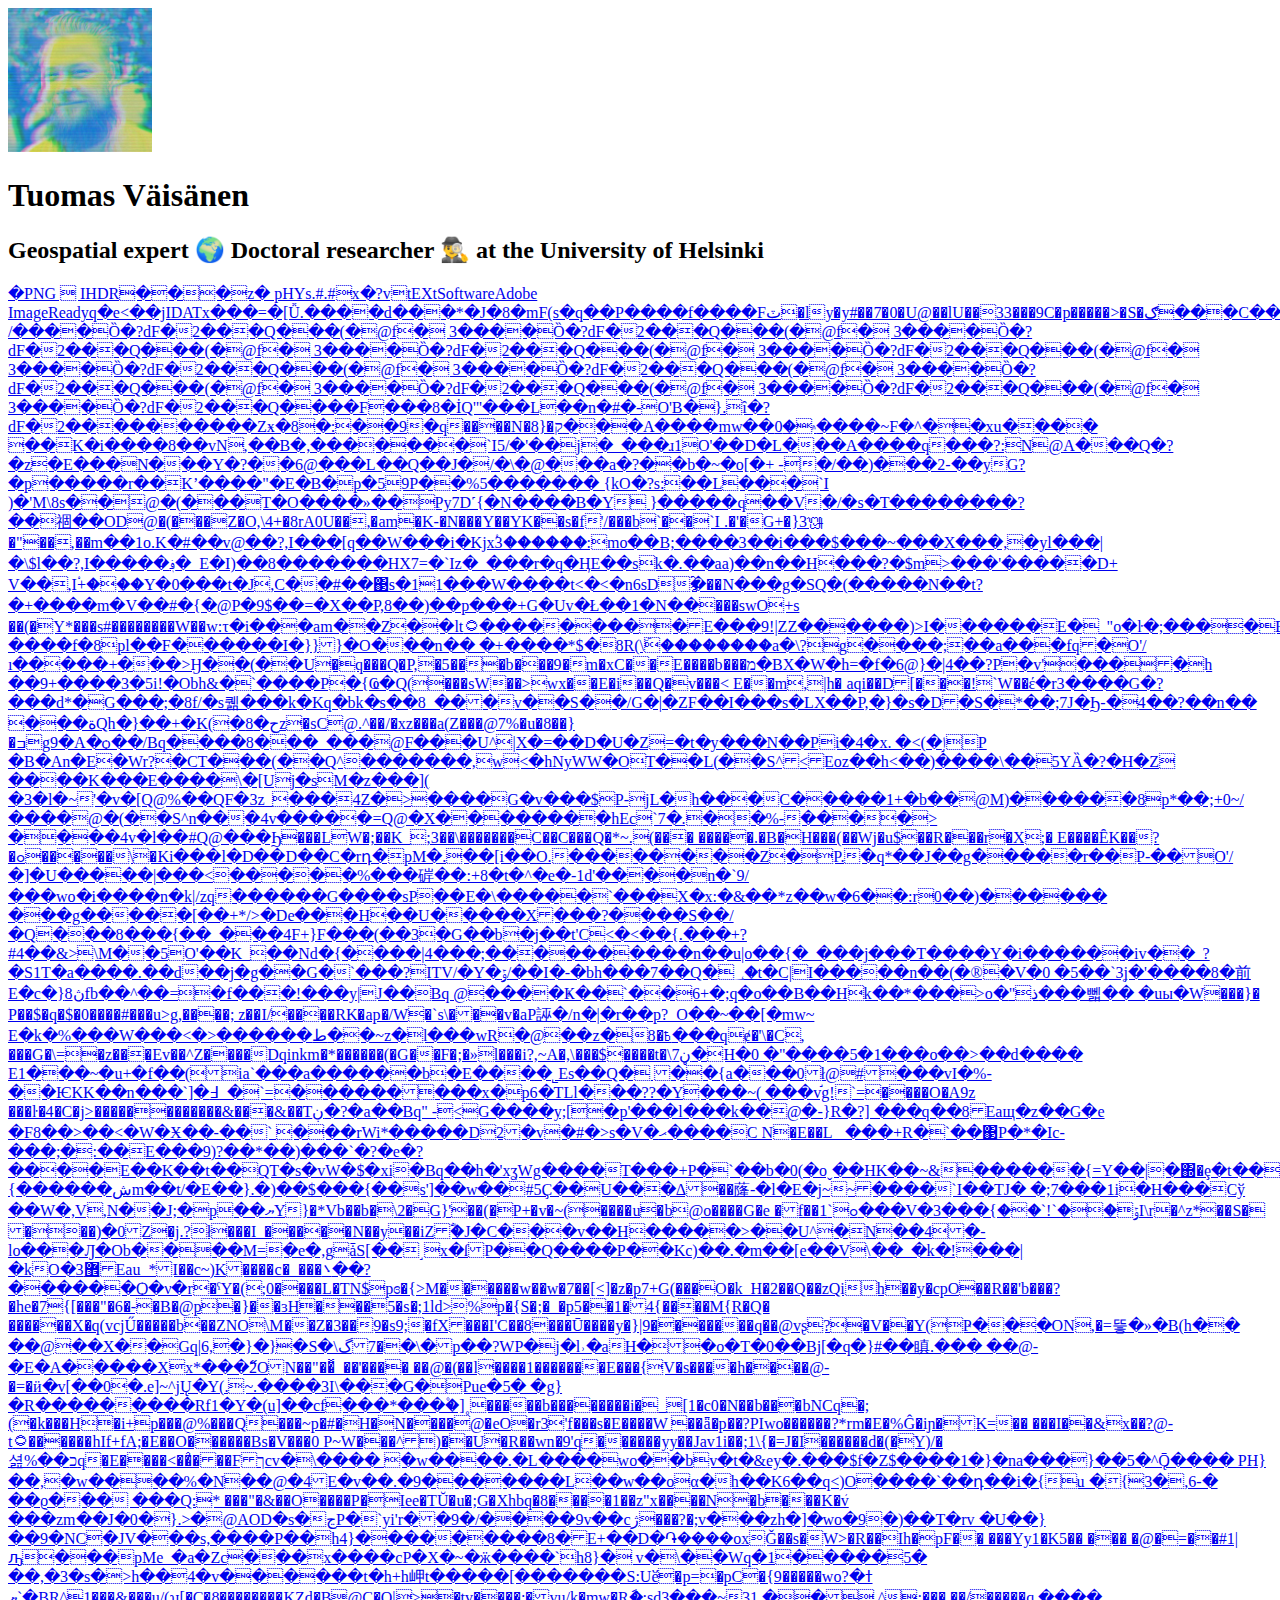
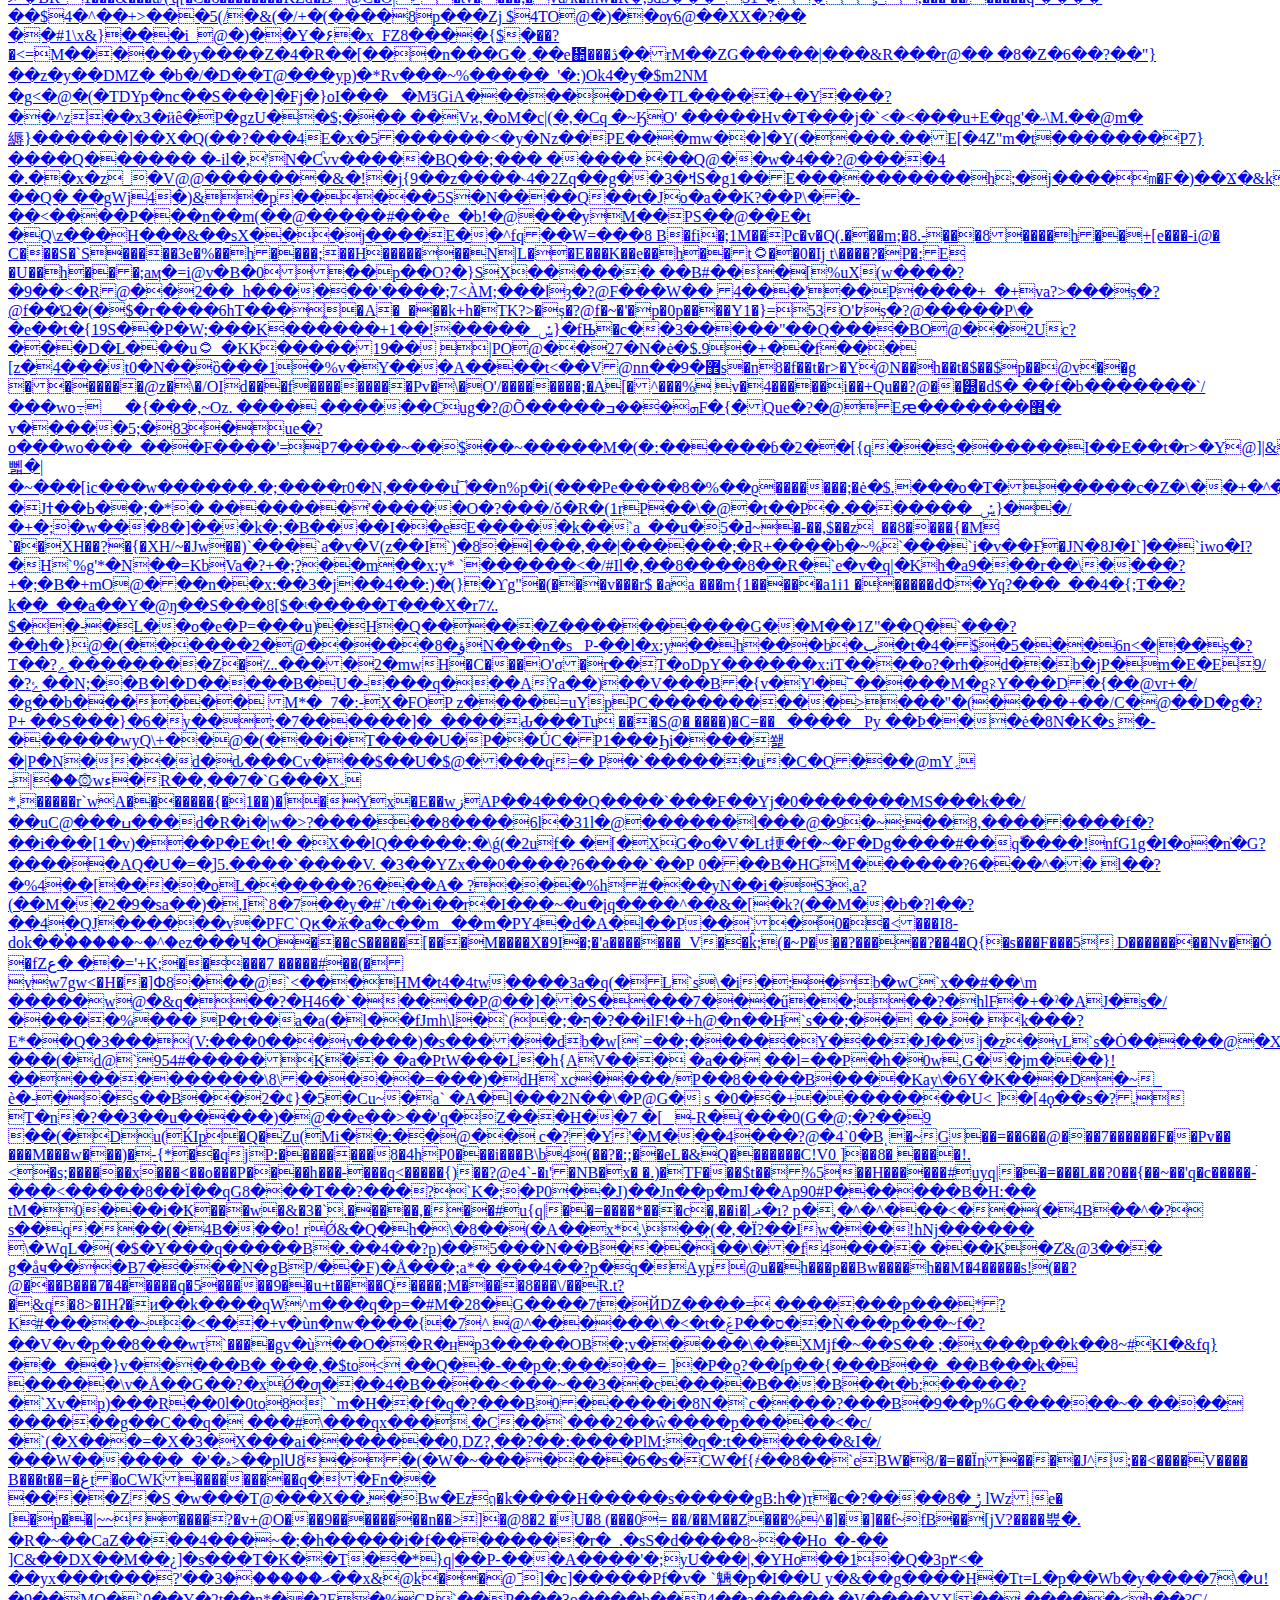
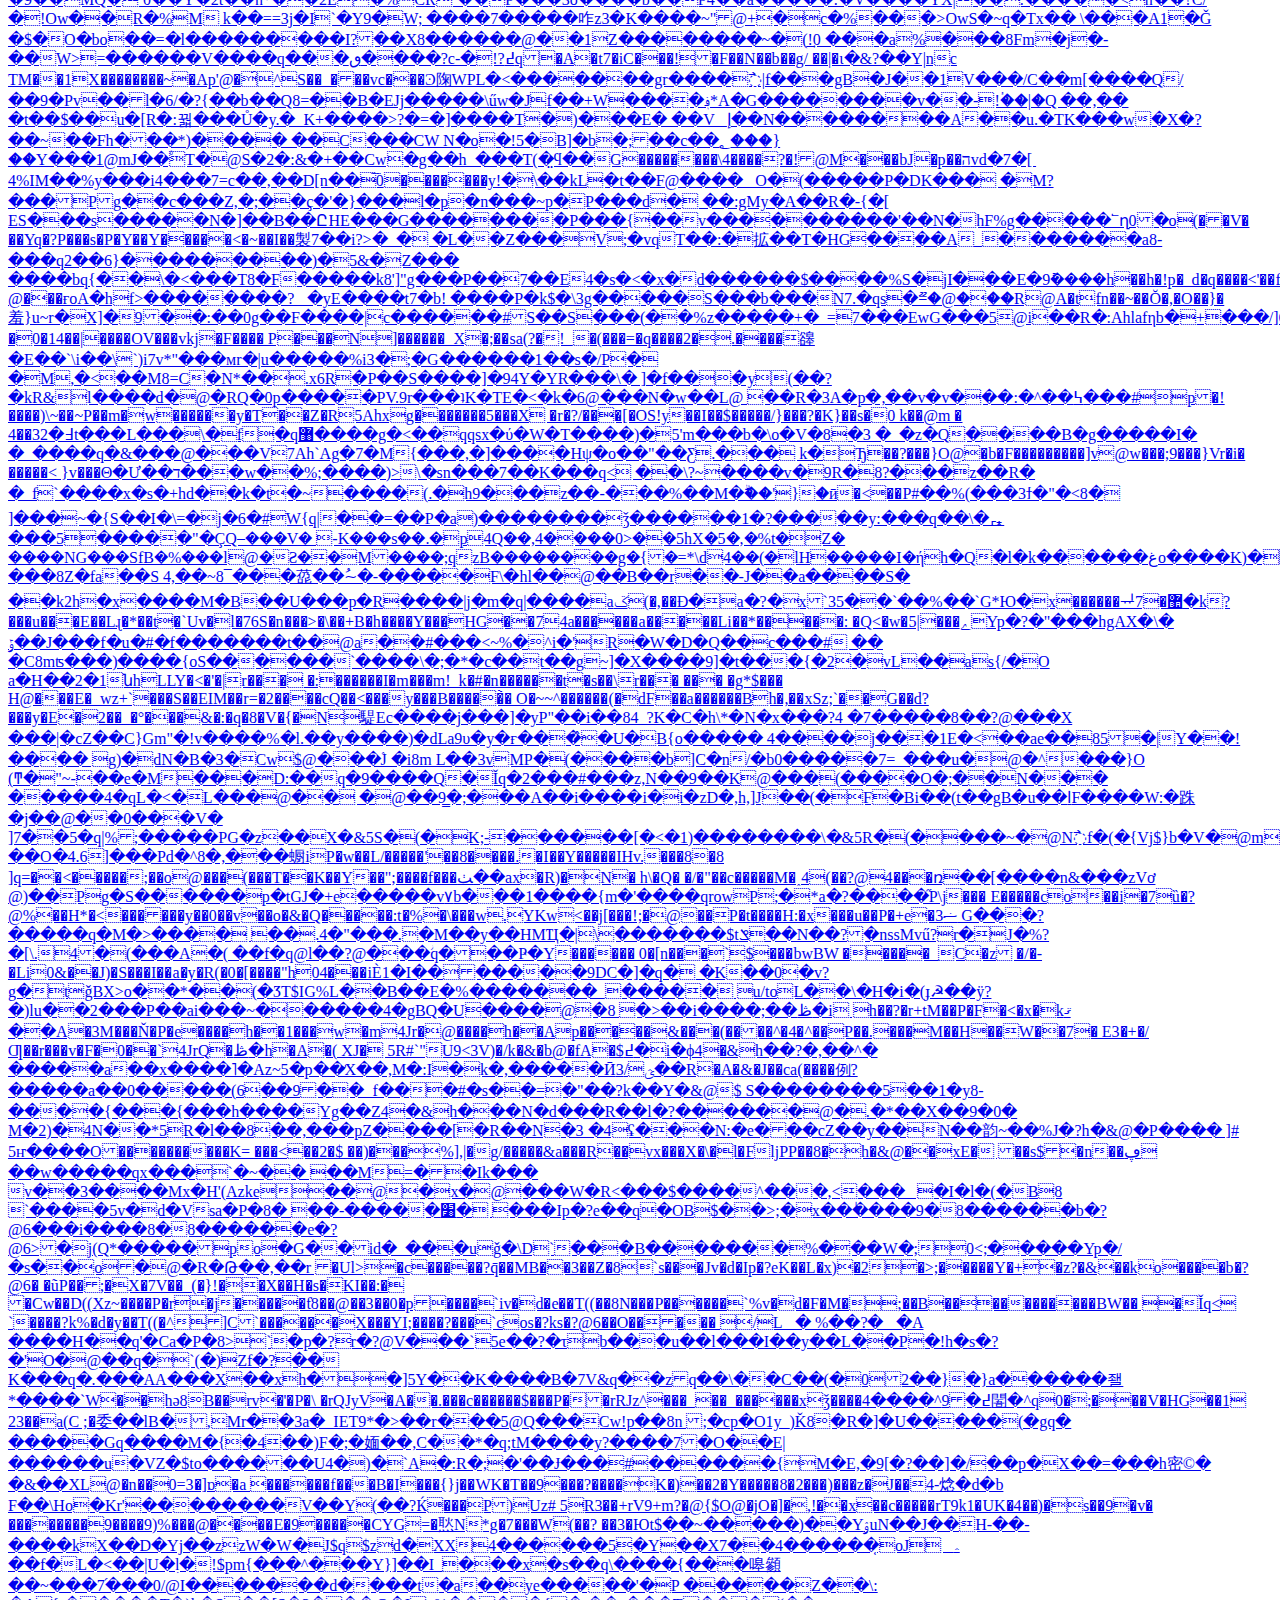
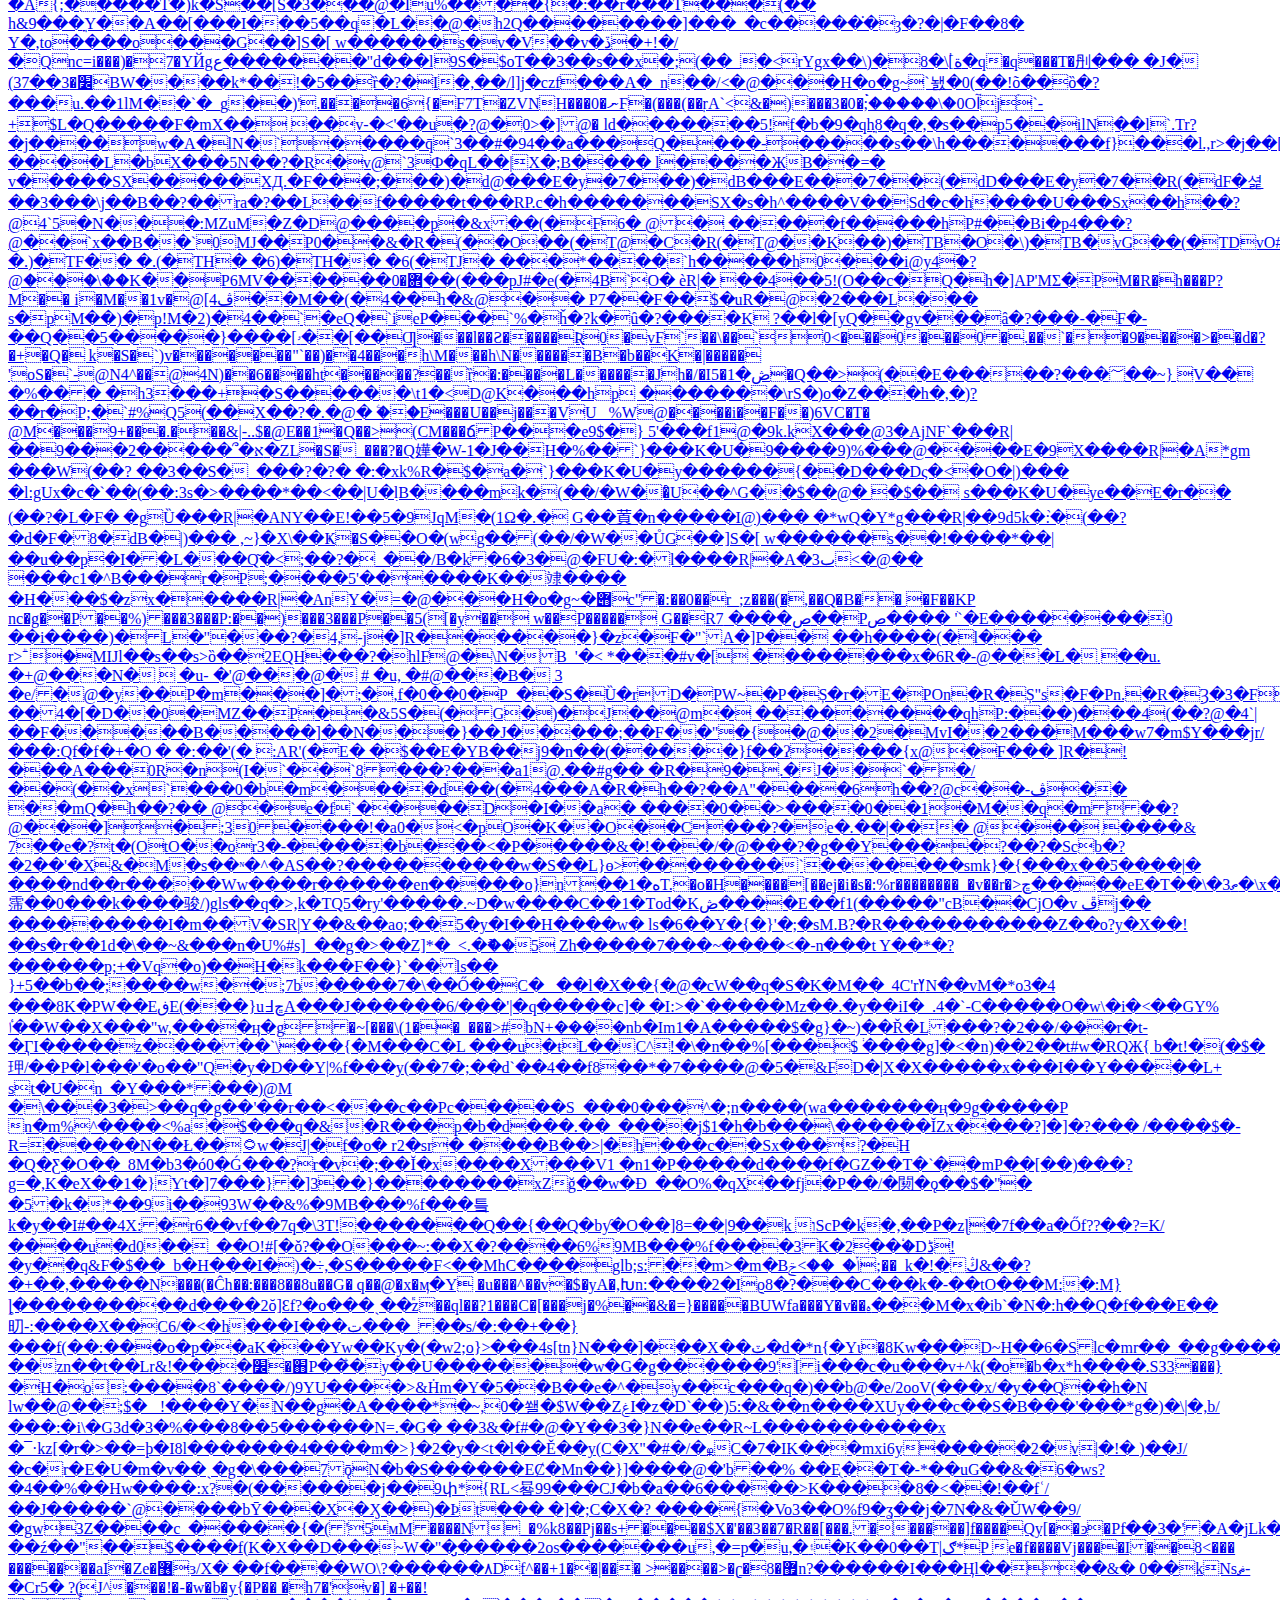
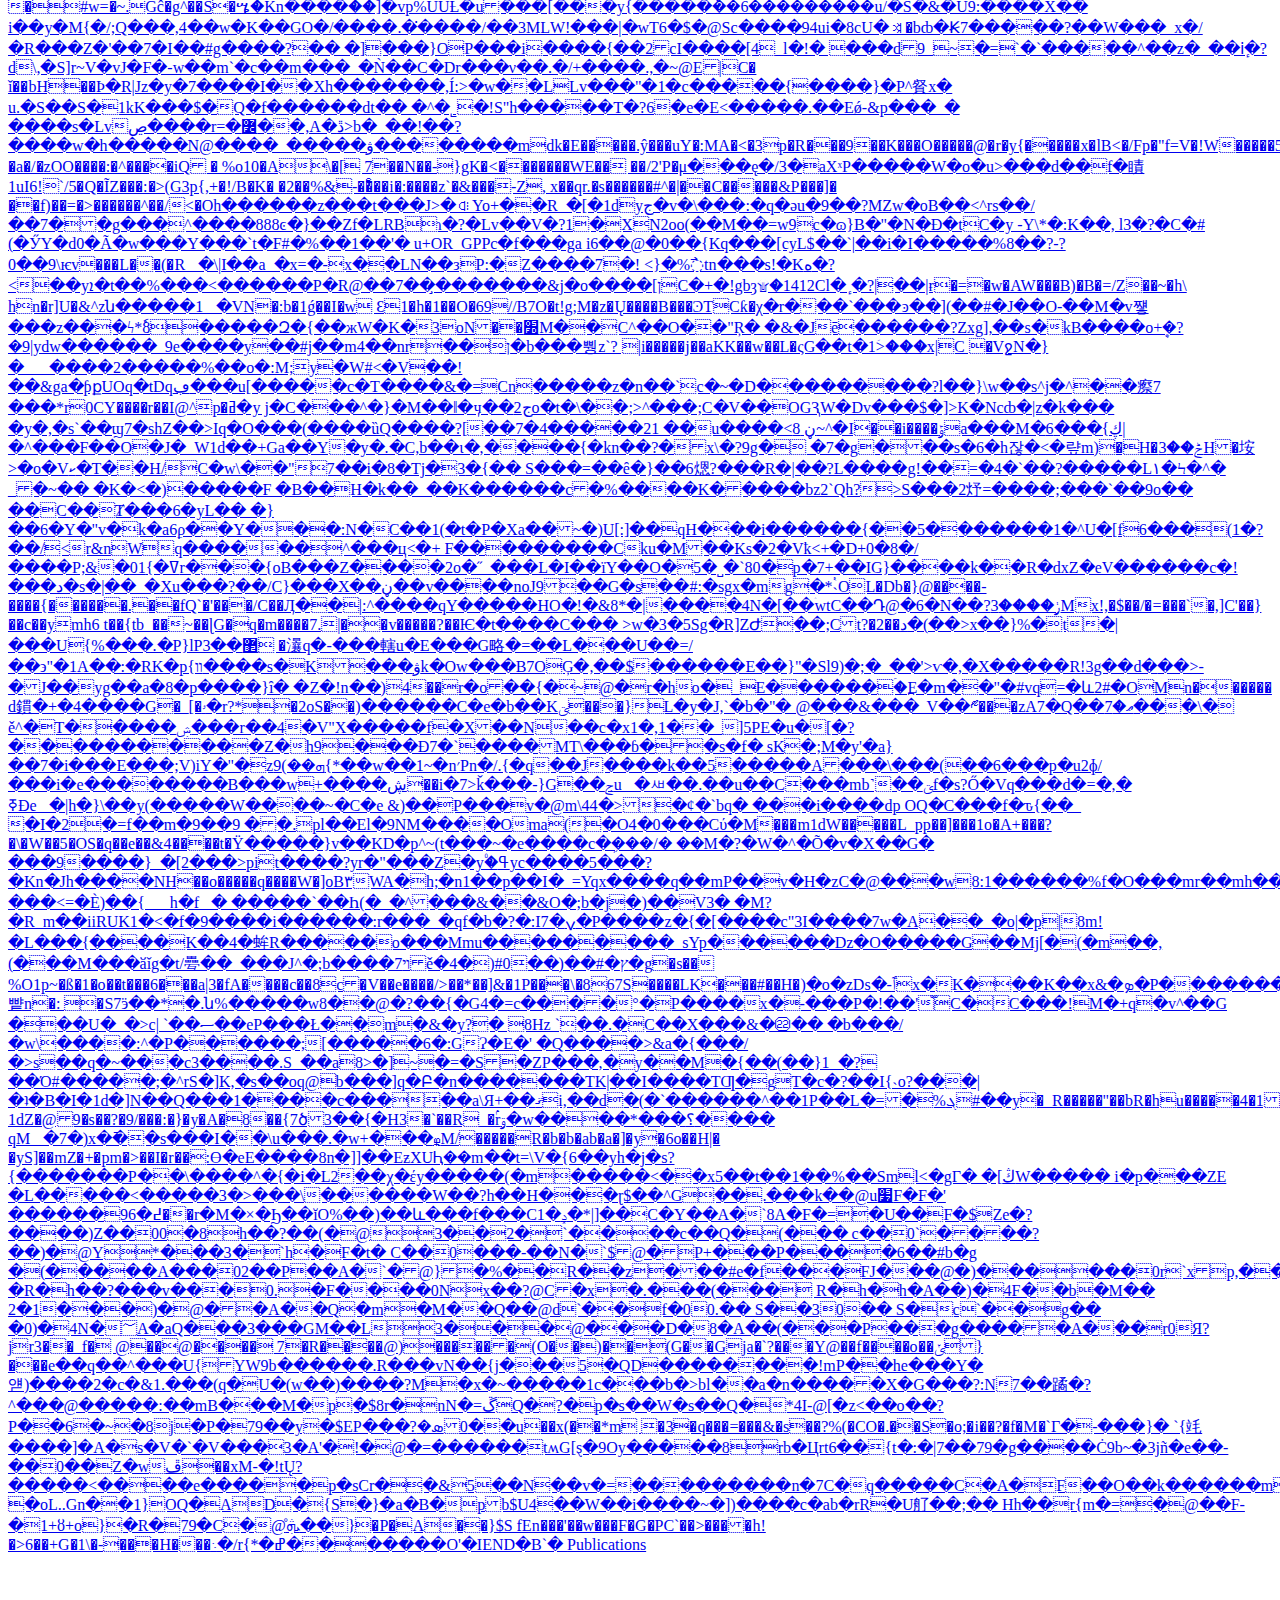
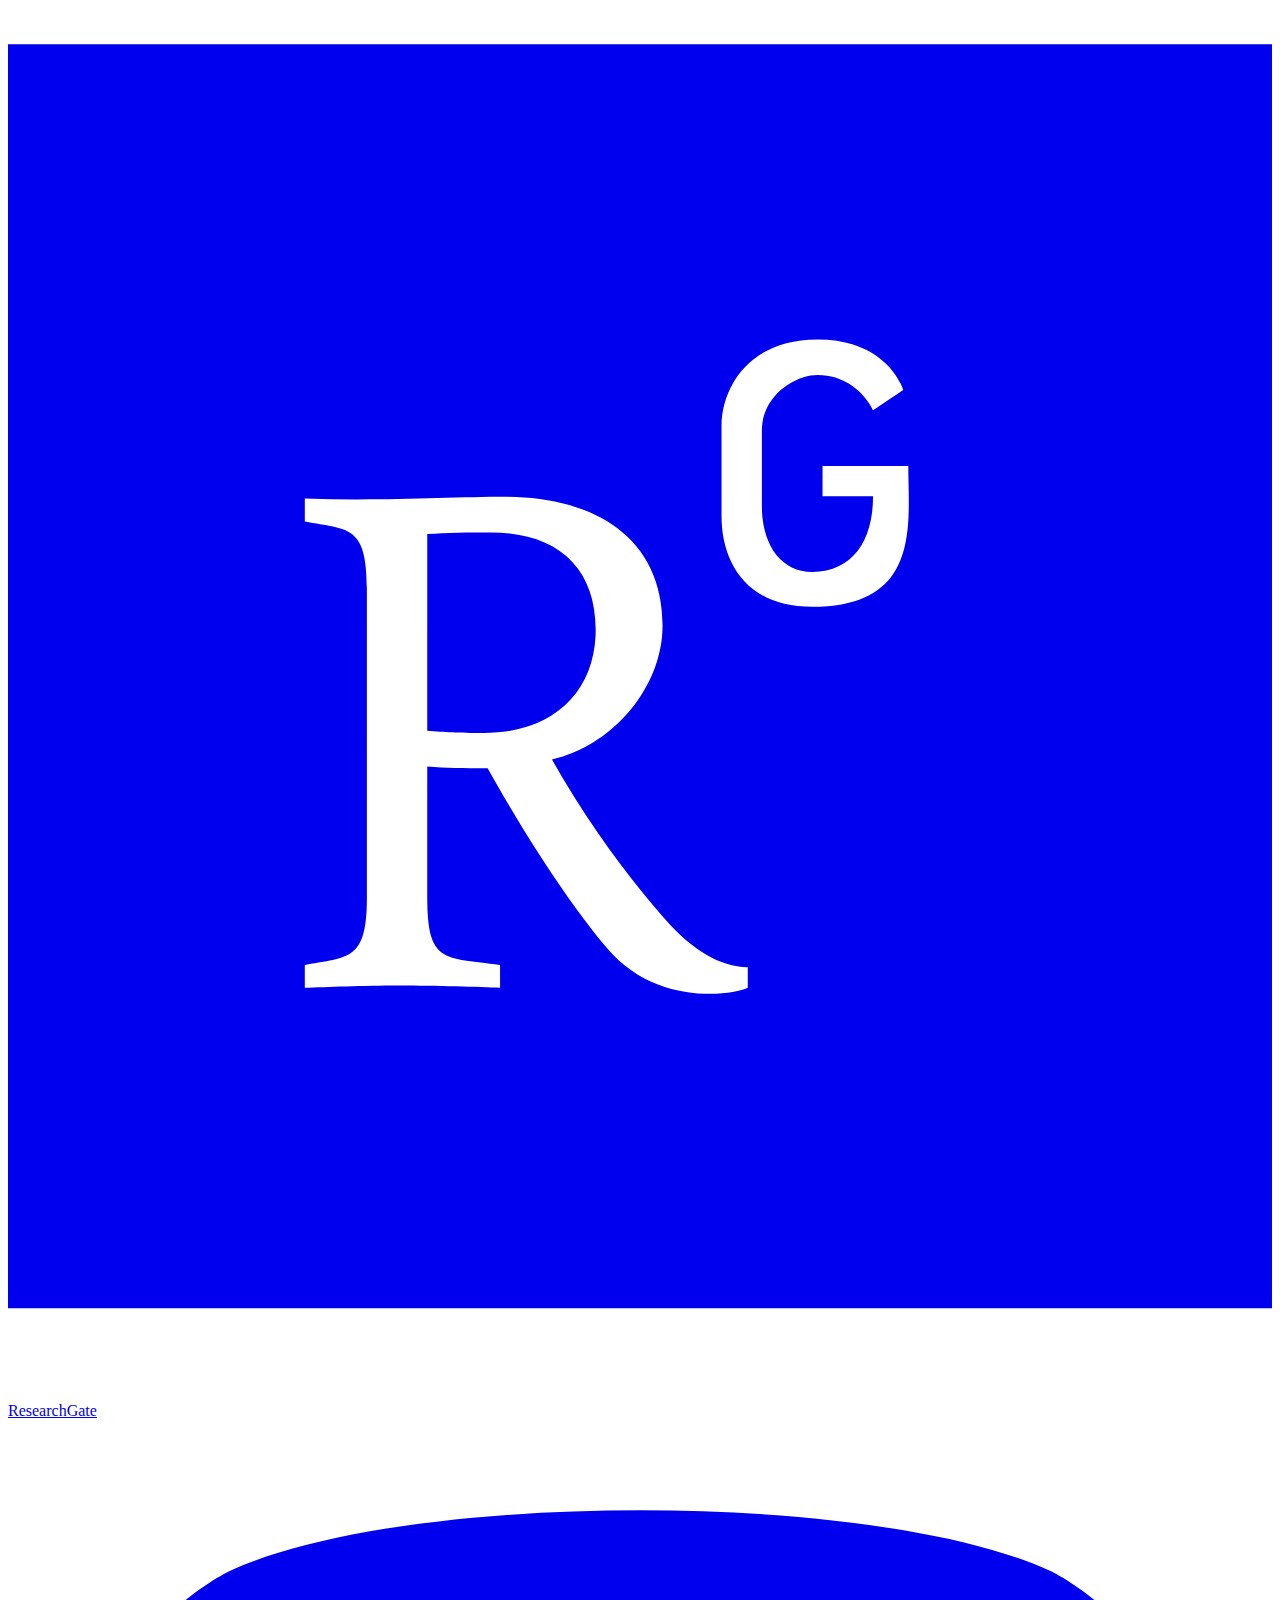
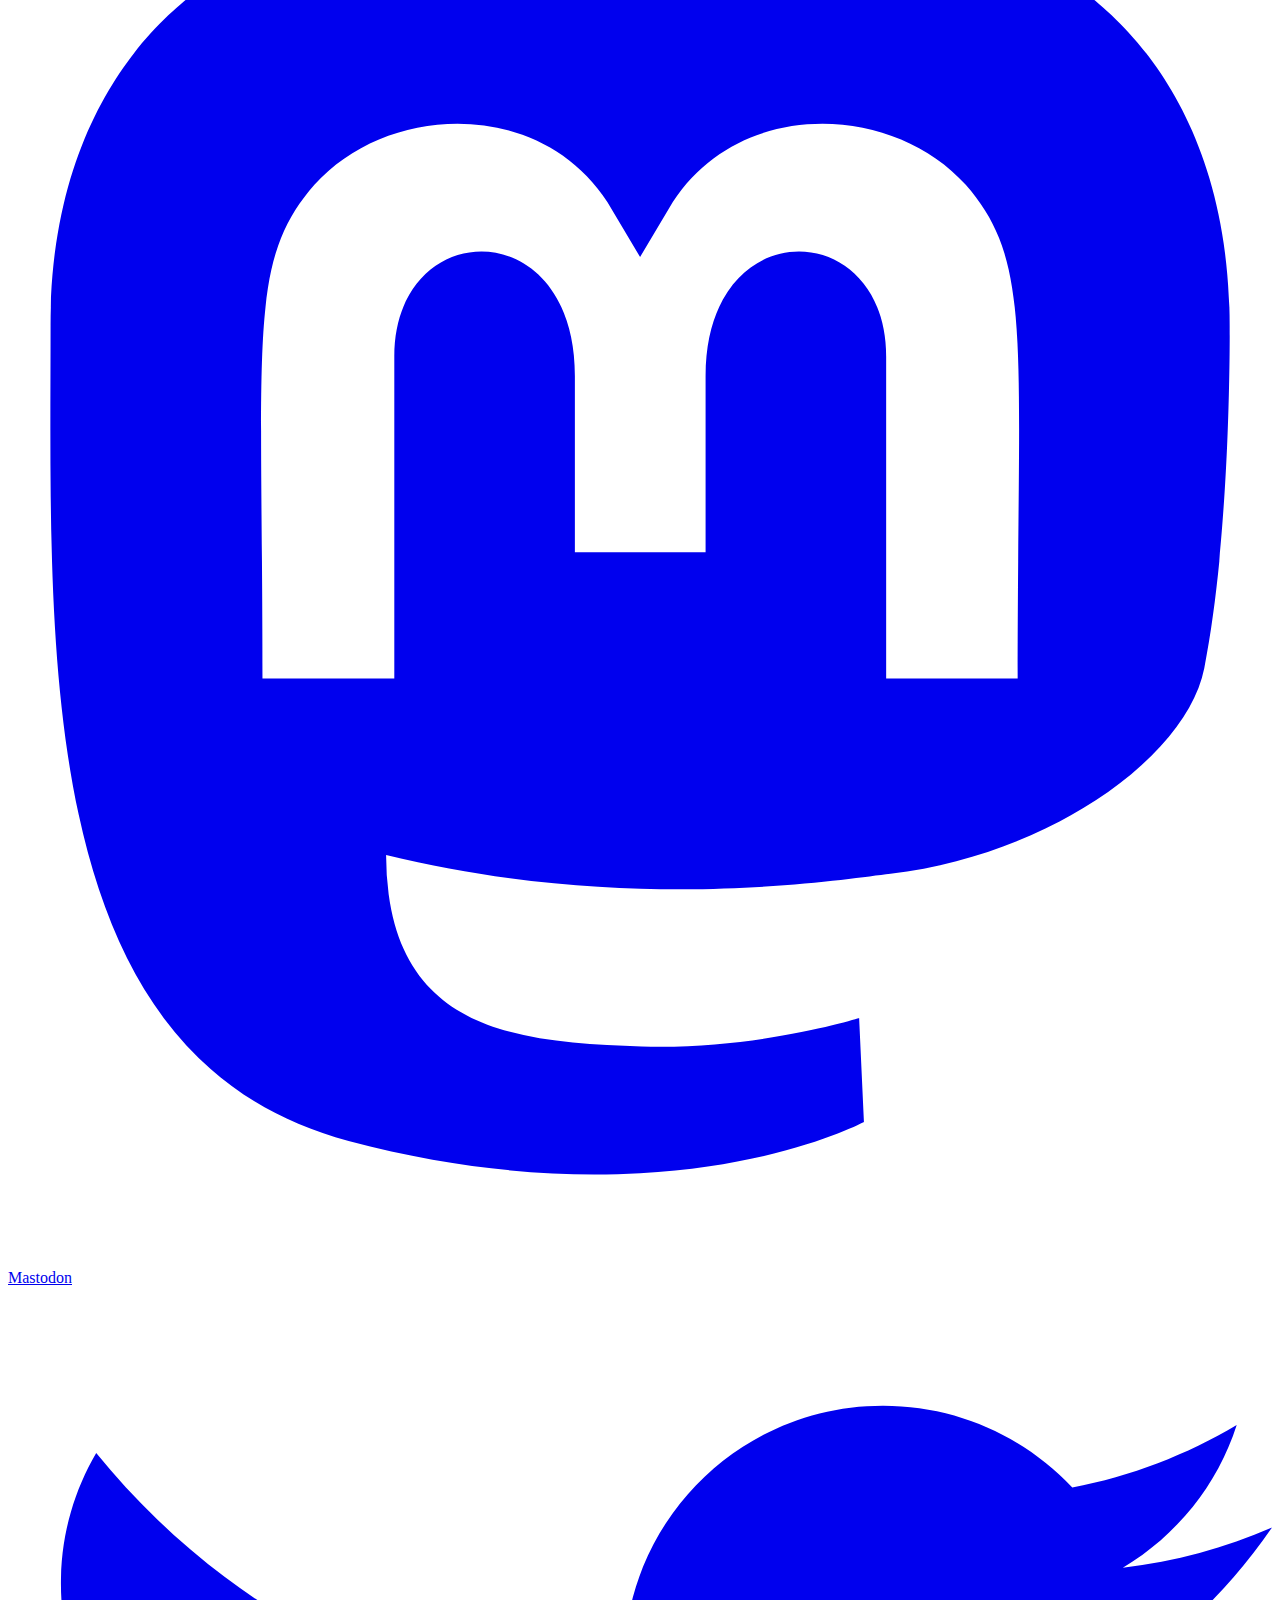
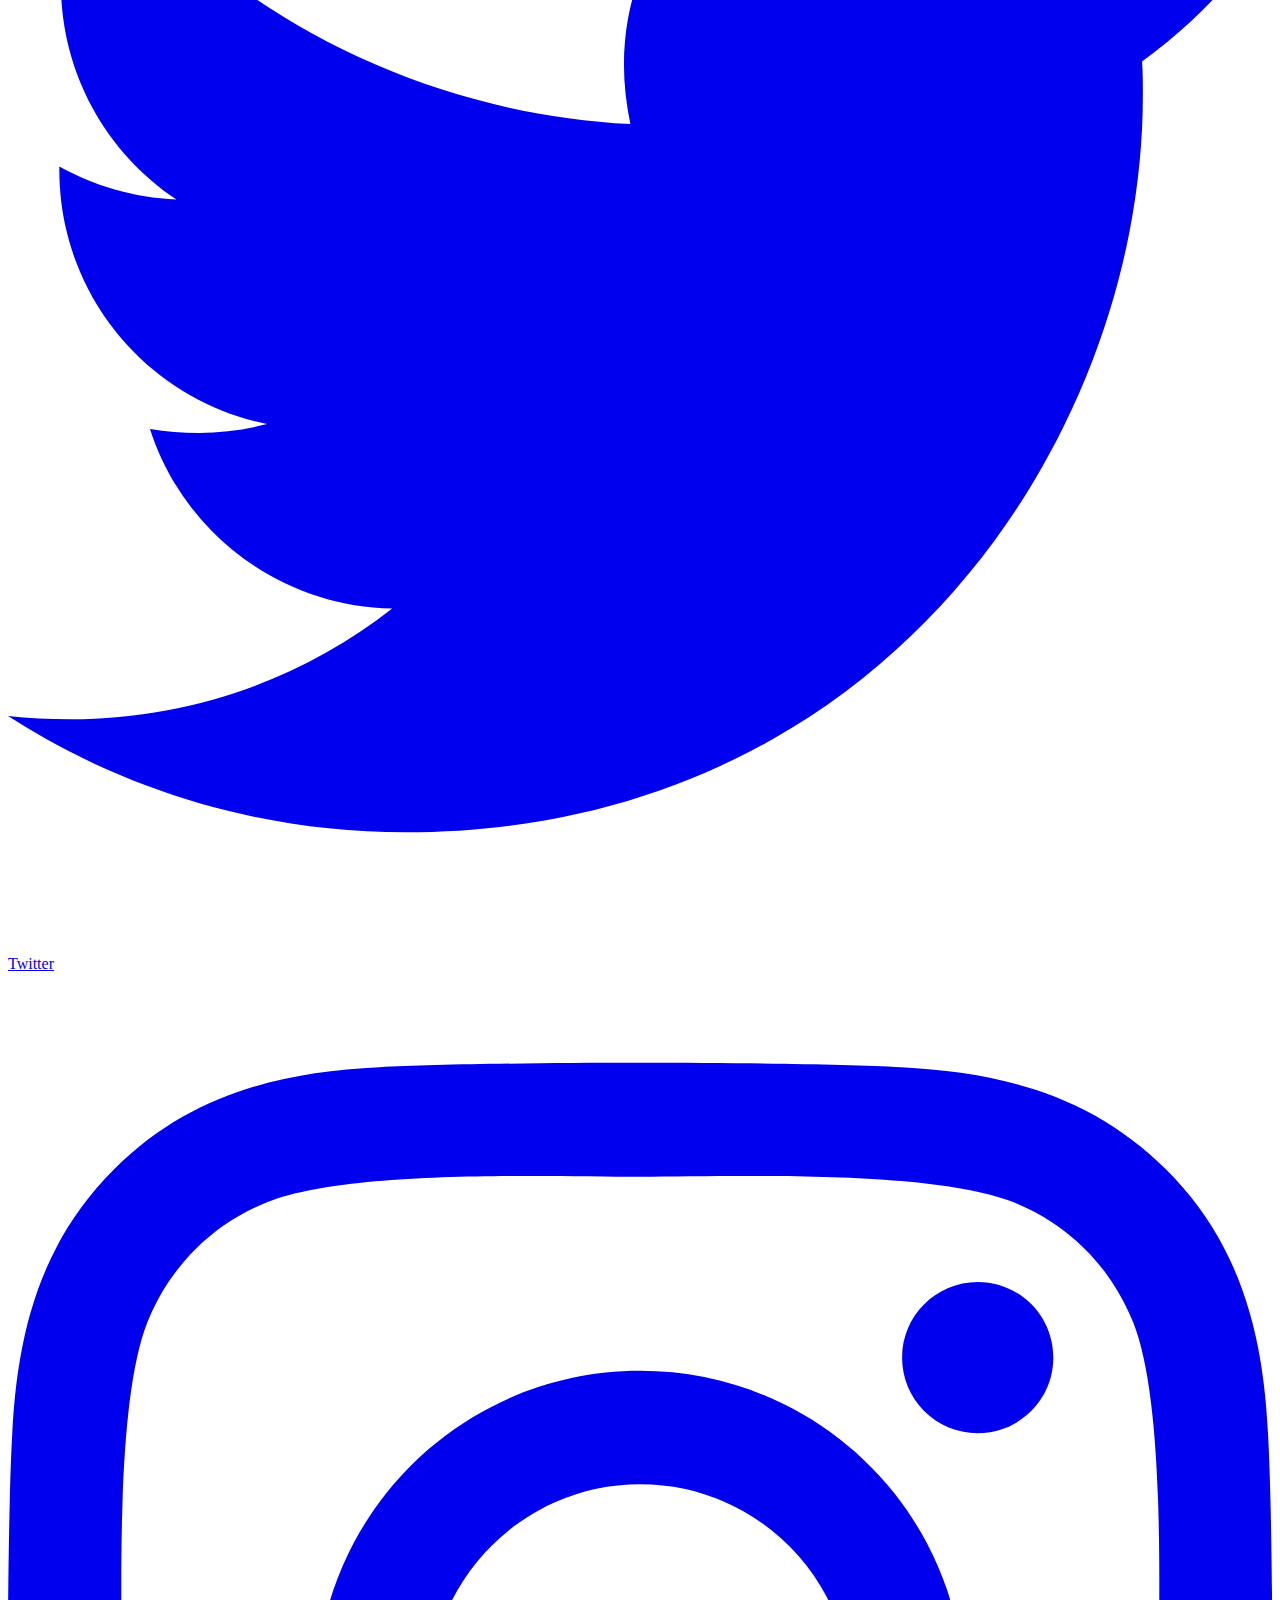
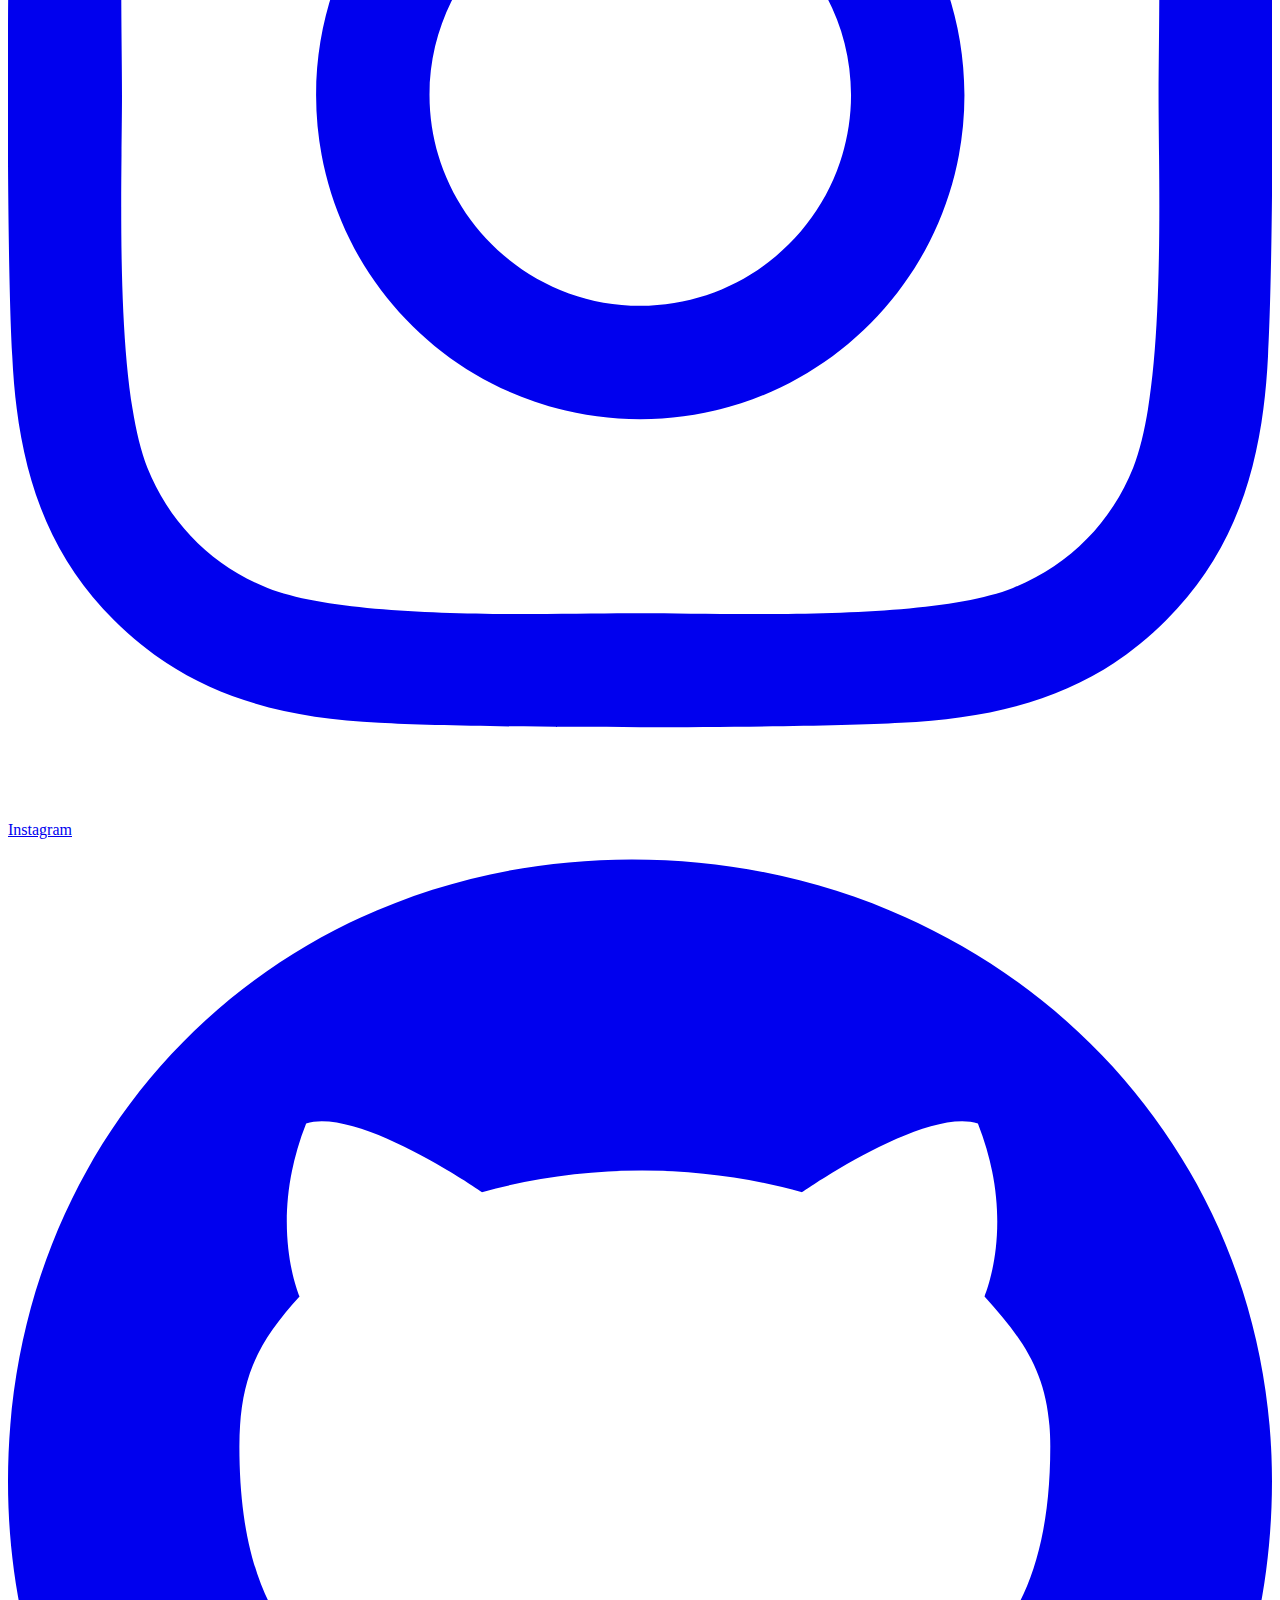
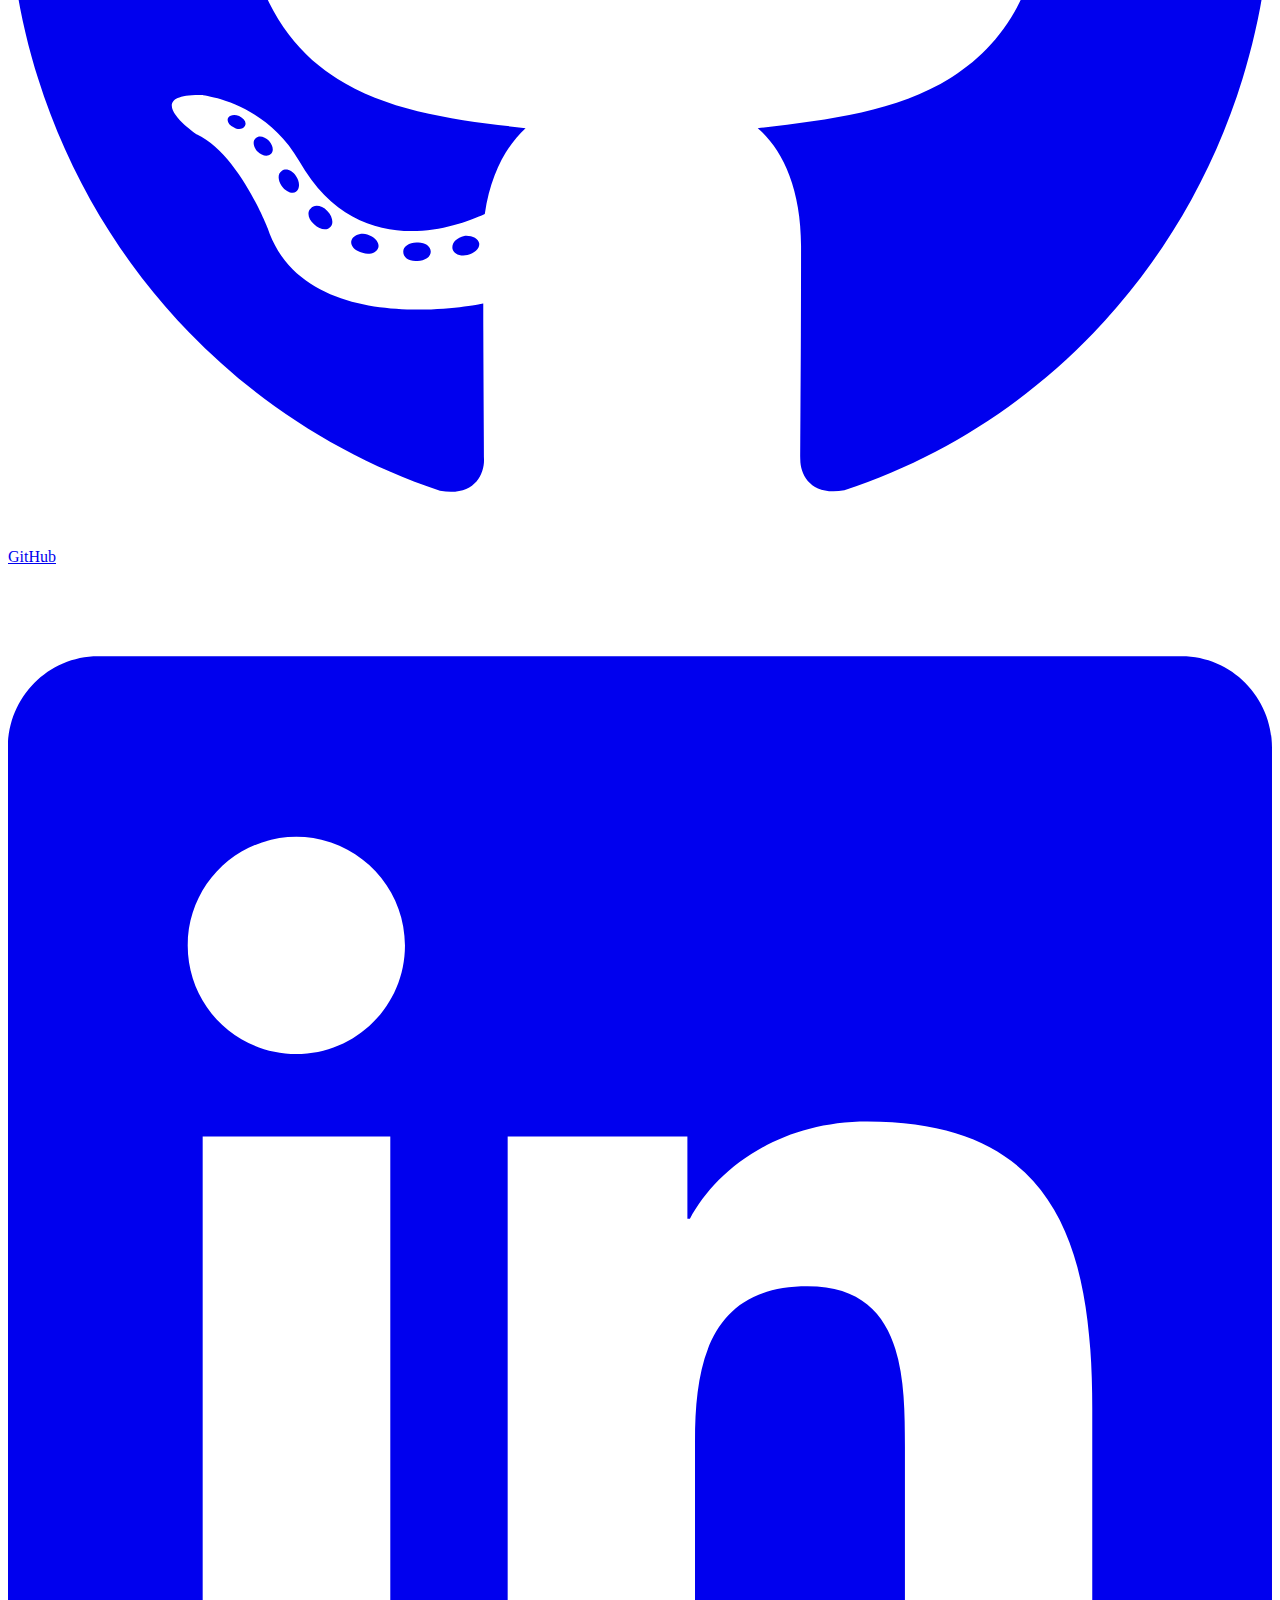
==== docs/index.html @ ea73b6a2 "Here comes the website" ====
<!DOCTYPE html>
<html lang="en"><head>
  <meta charset="utf-8" />
  
    <meta http-equiv="content-language" content="en" />
  
  <meta name="viewport" content="width=device-width, initial-scale=1.0" />
  <meta http-equiv="X-UA-Compatible" content="ie=edge" />
  
  <title>Waeiski&#39;s link paradise</title>
    <meta name="title" content="Waeiski&#39;s link paradise" />
  
  <meta name="description" content="" />
  
  
  
  <link rel="canonical" href="https://waeiski.github.io/" />
  <link rel="alternate" type="application/rss+xml" href="/index.xml" title="Waeiski's link paradise" />
  
  
  
  
  
  
    
  
  
  <link
    type="text/css"
    rel="stylesheet"
    href="/css/main.bundle.min.66d3ad552be0f1622db8648e2a7959669294695ca4e17045309e23810e2a38f538d30706e1dd469c4e5130f893253f67a7a31bbd18c52ca34a99fb31698e2d12.css"
    integrity="sha512-ZtOtVSvg8WItuGSOKnlZZpKUaVyk4XBFMJ4jgQ4qOPU40wcG4d1GnE5RMPiTJT9np6MbvRjFLKNKmfsxaY4tEg=="
  />
  
  
    <link rel="apple-touch-icon" sizes="180x180" href="/apple-touch-icon.png" />
    <link rel="icon" type="image/png" sizes="32x32" href="/favicon-32x32.png" />
    <link rel="icon" type="image/png" sizes="16x16" href="/favicon-16x16.png" />
    <link rel="manifest" href="/site.webmanifest" />
  
  
  
  
  
  
  
  <meta property="og:title" content="Waeiski&#39;s link paradise" />
<meta property="og:description" content="" />
<meta property="og:type" content="website" />
<meta property="og:url" content="https://waeiski.github.io/" />


  <meta name="twitter:card" content="summary"/>
<meta name="twitter:title" content="Waeiski&#39;s link paradise"/>
<meta name="twitter:description" content=""/>

  
  
    <meta name="generator" content="Hugo 0.105.0">
  
  
  <meta name="author" content="Tuomas Väisänen" />
  
    
      <link href="#ZgotmplZ" rel="me" />
    
      <link href="https://www.researchgate.net/profile/Tuomas-Vaeisaenen" rel="me" />
    
      <link href="https://vis.social/@waeiski" rel="me" />
    
      <link href="https://twitter.com/waeiski" rel="me" />
    
      <link href="https://instagram.com/waeiski" rel="me" />
    
      <link href="https://github.com/waeiski" rel="me" />
    
      <link href="https://linkedin.com/in/waeiski" rel="me" />
    
  
  
  
  
  


  
  
</head>
<body
    class="flex flex-col h-screen px-6 m-auto text-lg leading-7 bg-neutral max-w-7xl text-neutral-900 dark:bg-neutral-800 dark:text-white sm:px-14 md:px-24 lg:px-32"
  >
    <main class="flex-grow">
  <article class="flex flex-col items-center justify-center h-full mt-10 text-center">
    <header class="flex flex-col items-center mb-3">
      
        
        
        
        
        <img
          class="mb-2 rounded-full h-36 w-36"
          width="144"
          height="144"
          alt="Tuomas Väisänen"
          src="face.jpg"
        />
      
      <h1 class="text-4xl font-extrabold dark:text-white">
        Tuomas Väisänen
      </h1>
      
        <h2 class="text-xl text-neutral-500 dark:text-neutral-400">
          Geospatial expert 🌍 Doctoral researcher 🕵️‍♂️ at the University of Helsinki
        </h2>
      
      
    </header>
    
      <div class="flex flex-col flex-wrap min-w-full mt-4 sm:min-w-0">
        
          
            
            
            
            
            
            
              
              
              
              
              
            
            <a
              class="link link-hy mb-3 min-w-full rounded py-2 text-lg sm:px-24"
              href="https://researchportal.helsinki.fi/en/persons/tuomas-lauri-aleksanteri-v%C3%A4is%C3%A4nen"
              target="_blank"
              
              rel="me noopener noreferrer"
            ><span class="mr-1">

  <span class="relative inline-block align-text-bottom icon">
    �PNG

   IHDR  �  �   �z�   	pHYs  .#  .#x�?v   tEXtSoftware Adobe ImageReadyq�e<  �jIDATx���=�[Ǚ.����d���*�J�8�mF(s�q��P����f����Fٽ�ly�y#��7�0�U@��lU��33���9C�p�����>�S�ګ���C���_�                                                                                                                                                                                                                                                                                                                                                                                                                                                                                                                                            ���  `9�v�a|iIb�����  `1�  ,�GO5�C�  ��      /��     ��     Ȍ�?     dF�     2��     �Q�    ��(�    @f�     3��     ��     Ȍ�?     dF�     2��     �Q�    ��(�    @f�     3��     ��     Ȍ�?     dF�     2��     �Q�    ��(�    @f�     3��     ��     Ȍ�?     dF�     2��     �Q�    ��(�    @f�     3��     ��     Ȍ�?     dF�     2��     �Q�    ��(�    @f�     3��     ��     Ȍ�?     dF�     2��     �Q�    ��(�    @f�     3��     ��     Ȍ�?     dF�     2��     �Q�    ��(�    @f�     3��     ��     Ȍ�?     dF�     2��     �Q�    ��(�    @f�     3��     ��     Ȍ�?     dF�     2��     �Q�    ��(�    @f�     3��     ��     Ȍ�?     dF�     2��     �Q�    ��(�    @f�     3��     ��     Ȍ�?     dF�     2��     �Q�    ���F  ���8�İQ'"                                                                                                                                                                                                                                                                                                                                                                 ���L  ��n�#�-O'B  �}.     ȋ�?     dF�     2��     ���  �����Zӿ�8 �:� �9�q����N�8}�ק��  �A��   ��mw��۾�0����~F�^��xu����  ��  K�i����8��vN,��B�,����  ��� `I5/�'��j�_���ɹ1O'��D  �L�  ��A����q���?:N  @A�  ��Q�?�z�E���   N�  ��Y�?��6@���L��Q��J�/�\  �@�  ��a�?��b�~�o[�+ -�/  ��)� ��2-��yG?�p�����   r��  Kʼ����"�E�B�p�5  9P� �%5�������{kO�?s:��L ��� `I)�'M\ 8s�� @�(� ��T�O�� ��»� � Py7D   ˹{�N����B�Y}�����q��V�/�s�   T���  �����?�� 祻��OD @�(� ��Z�O, \4+�8rA0  U��  ,�am�K-�N���Y��YK��s�f'/���b `�� `I.�'�G+�}3᭛�"   ��  ,��m��1o.K�#��v@  ��?  ,I���[q�� W�  ��i�  Kjx۟3������:mo��B;����3�  �i��  �$���~���X ���,�yӏ���|�\$  l��?  ,I�����؋�_E�I)��8�������H  X7=� `Iz�_���r�q�ӉE   ��s   k�.��aa)��n��H  ���?  �$m>���'�����D+   V��  ,I۟+���Y�0���t�J  ,C� �#��΃s�11���W����t<�<�n6sD�ཹ��N���g�SQ  �(� ����N��t?�+����m�V��#�{�@P�9$��=� X��P,8  ��)� �p���+G�Uv�Ł��1�N��ּ���swO+s
  ��(� Y*���s#��� �����W��w:τ�i���am�  �Z��lt۝���������E���9!|ZZ������)   >I� �����E�_"o�ŀ�;����B���7�(�j� �Q� j�l��/����f�8pl��F������I�}}}  �O� ��n�� �+����*$�8R(\ۜ��������a�\?  g����;��a���fq�O'/ı�����+���>Ӈ�  �(� �U�q���Q�P,�5���b���9�m�  xC� �E����b���מ�BX�W�h=�f�6@}�|  4��? P�v'����h	��9+����3�5i!�Ob  h&� `����P�{Ҩ�Q(���sW��>wx��E�i ��Q� v���<
E��m,|h�
aqi��D[�  ��! `W��έ�r3����G�?���d*�G���;�8f/�s퀢���k�Kq�bk�s��8_�� �v� �S��/G�|�ZF��I���s�LX��P, �}�s�D  �S� *�<!�+�ApYh�C�/V�_��r�. h � �v��νP,�SU�Z6����v�����n������7b  ȗ�? Pk���6K��x:yڠ��]_�/>�;7J�Ϧ-� 4��? ��n�� ���ةQh�} ��+�K(�ح�8z   �sC @.^��/�xz���a(Z���@7%�u�8��}�ߏg9�A�ѻ��/Bq����8���_���  @F�� �U^|X�=��D�U�Z=�t�y���N��Pi�4� x.
 �<(� ٳP	�B�An�E�Wr?�CT�  ��(� �Q^�������,w<�hNyWW�OT�  �L(� �S^<Eoz��h<��)����\��5Y   Ȁ�? �H�Z����K���E����\�[U   j�s  M�z���](
�3�l�~'�v�[Q@%��QF�3z_  ��� 4Z�>����G�v���$P-   jL� h���C�����1+�b ��  @M)� �����8p*��;+0~/
����  @�(� �S^n���4v�����=Q@�X   �� ������hEc`7�.��%- �� �� > ����4v�l��#Q@���Ϧ  ���L  W�;��K_;3��\�������C��C���Q�*~. (�� �	�����.�B�H���(��Wj�u$ ��R� ��r�X;�
E����ȆK��?�ߋ ��� ��\�Ki���l�D��D��C�r  դ� pM�.� �[i��O.������� �Z� P. �q*��J��g�����r�� P-��  O'/�]�U�� ���|���<�� �� �%���硸��:+8�t�^�e�-1d'��� �n�  `9/���wo�i����n�k|/zq������G����sP��E�\����� `��� X�x:�&� �*z��w�6��:r0 ��)� �����
���g���� �[��  +*/ >�De���H��U�����X  ���? ����S��/�Q���8���{ ��_���4F+}F���(  ��3  �G��b�j��t'C<�<��{.���+?#4��&>  \M� �5O'��K_��Nd�{ ����|4���  ;�� ��������n��u|o��{�_���j���T����Y�i����� �iv� �_?�S1T�a����.��d��j�g�  �G� `���?ITV/�Y�ݹ/��I�-�bh���7 ��Q� ؀�t�C|I�����n��(�®�V�0
 �5��  `3ʝ�'����8�前E�c�}ڽ8fb��^��= �f�� �!���y|J��Bq
@����Ҝ�� `�� 6+�;q�o��B� �Hk��*���>o�  ذ"  ؜���뻷��
�uы�W���}�P��$�q�$�0����#���u>g  ,�� ��;
z��I/� ���RK�ap�/W�  `s\� ��v�aP誣�/n�|�r��p?_O�  �~��  [�mw~	E�k�%���W���<�>������ط� �~z� l���wR�@��z�߿�8���qɇ�'\�C, ���G�\= �z�� �Ev��^Z����Dqinkm�*������(  �G��F�;�»l���i?,~A�,\���$����t�\ڼ7�H�0
�"����5�1���o�  �>�� d����
E1���~�u+�f��(ia`���a������b�E����˾Es ��Q� ��{a���0ł@#���vI�%-��ѤKK��n���`]�߃_� `=���������x�p6�TLl���??�Y���~(
���v֬g! `=����O�A9z���ŀ�4�C�j>������������&�� �&�� Tڹ�?�a��Bq" -<G����y;[�p'���l���  k��@�-}R�?] ���q��8Eaщ�z��G�e �F8��>��<�W�Ӿ��-�� `���rWi*�����D2�v�#�>s�V�ޙ����CN�E��L���  +R�`��΃P�*�Ic-���;�:��E���9)?��*��)���`�?�e�? ����E��K��t��QT�s�vW�$�xi�Bq��h�'xʓWg����T���  +P�`��b�0(�oˬ��HK��~&������{=Y��|�΍�ȩ�t��1  ,G���*{������شm��t/�E��}.�)��$���{��s']��w��#5Ҫ��  U���Δ��蕯-�l�E�j~~�� �� `I�� TJ� �;7���1i�Н ���Cў	��W�,V ,N��J;�p��ޔY}�*Vb��b�\2�G}' ��(�P+�v�~(����u�b@o����G�e 	�f��ߋ `1�� �V�ݹ��`!`��} ���3I \r�^z* ��S� ���)�0Z�j.?ł ���I_� ����N��y��iZؓ�J�C���v��H ���� �>� �U^�N��4 �-lo���Ԓ�Ob  �� ��M=�e�,gǡS [��˼x�ſ  P��Q����P��Kc)��.�m��[e��V\��_ �k�! ���|�kO�޾3Eau_*I��c~)K ����c�_�� �܌��?� �����Ѻ�ν�r�ˁY�(;0����L�TN$pɞ�{  >M������w��w�7��[<]�z�p7+G(���O�k_H�2��Q��zQih��y�cpO��R��'b  ���?�he�7{[���"�6�-�B�@p�}��ɜH���5�s�;1ld>%p�{S�;�_�  p5��1�4{����M{R�Q� ���� ��X�q(vcjŰ�����b��ZNO \M��Z�3��9�s9;�fX���I'C��8���Ū����y�}|9������  �q��@vʂ?�V��Y(Ҏ���ON,�= 띃�»�B (h� �	��@��X��Gq|6,�}�}�S گ\��7�\�p��?  WP�j�l˒�aH��o�T�0��Bj[�q�}#��瞋.�� �
��@-�E�A�����Xx*���ޭ2ON��"��̽_��' ��� �
��@�(��l����1�������E���{ V�s��� �h� ���@-�=�ӥ�v[��0� .e]~^jŲ�Y(.~.����3I \�� �G�Pue�5��g}�R���������Rf1�Y�(u]��cf���*���۫�]˳�����b  ��������i�_[1�c0�N��b���bNCq�;(�k���H �i+ p���@%���Q���~p�#�H�N����@�eO�r3' f���s�E����W 
��ǟ�  p��?PIwo������?*rm�E�%Ĝ�iɲ� K=��	�� �I��& x��?@-t۝������hIf+fA;�E��O������Bs�V���0
P~W���^  )��U�R��wn�9'q������yy��Jav1i��;1\{�=J�I������d  �(�Y)/�셢%��כq�E����<��̉���Fךcv�\����  �w����.�L����wo��bv�t�&ey�.���$f�Z$����1�}�na���}��5�^Ǭ����	PH}��, �w����%�N��@�4E�v��.�9�������L ��w��o α�h��K6��q<)O����`��դ��i�{u
�{3�,6-�	��ϱ��� ���Q:*	 ���" �&��O����P�Iee�TŬ�u�;G�Xhbq�8����1��z"  x����Ν�b���K�ܿv
���zm��J� 0� }.>� @AOD�s�ڃP�`yi'r��9�/����9v��cژ���? �;v���zh�]�wo�9�)��T�rv
�U��}��9�NC�JV���s,����P��h4}� ��������8�E+��D�֏����oxǦ��s� W>�R��I h� pF��
���Yy1�K5��
����@�=��#1|ԡ � ��pMe_�a�Zc���x����cP�X�~�ӝ����` h8}� 
v�\��Wq�1�� ���5���,�3�s�>h��4�v�  �����t�h+h岬t�����[���� ���S:Uӗ�p=  �pC �{9�����woߙ�?`ޔ�BR^1���&���u/(ʮ[�C�8��������KZd�B@C�O|> �tv����;�vu/k�mw�Rާ�;sd3� ��~31 � �֢,^;���
��/�����q	���� ��$4�^��+  >���5(/�&(�/+�(����8p���Zj$4TO @�)��ѹ6@��XX�?� �
��#1\x&}���i_ @�)��Y�۶�x_FZ 8����{$�ႃ��?�<=  M������y� ���Z�4�R��[ ��<J=���I@��� 4��?����^�rcY�- (Bl���ϣ� y(	�A�����  4��?��9��R�p���[g���(�Ib h� @�)�l�x:�&X XV.\��͟��]z�,���h� ����% V��@�۸3��3� �Y4��{�FS��"E���v�,:���;u� ���gЬg? @c)�l���J� p୫�T:�s�(<��Fp�/ �h�� ;P�N$��� �m�~�޶�H/� _�� �v� ����;�``YG�v�a~��Þ��R��q]�ЦY  2�� 4��?�����W�(
Ϥ��aM��oU����b�  d�' ��>�n���G�؍��eᲊ���ڎ��rM��ZG�����|�� �&R���r@���8�Z�6��?��"}��z�y��DMZ � 	�b�/ �D�� T@���yp)�*Rv���~%�����_'�:)Ok4�y�$m2NM �g< @�(�TDYp�nc��S���]�Fʝ�}oI����MӟGiA����� �D�� TL�����+�Y���?��^z��x3�ӥȇ�P�gzU� �$;��� ��Vϰ,�oM�c|(�,�Cq
�~ӃO'
� ��� �Hv�T���j�`<�<���u+E�qg'�˶\M.��@m�縟}������]�� X�Q(��?���4E�x�5� �����<�y�Nz��  PE�� �mw��]�Y(����.��E[�4Z"m�t������� P7}�� ��Q������
�-il�,'N�Ƈvv�����BQ��;���	����� � �Q@��w�  4��?@����4
�.��x�z_�V@@������ �&�!�j{9��z����˞4�2Zq��g��3�ߞS�g1��E���������� h;�j����ՠ�F�)��Ϫ�&k,X��� ��s �F�5*��^���M��Z�Z#�2�P!6Q  ���@M���_�#��TR/~FS+���ym��ҔAOb��Rtv��M� �����f��ΏA;��Q�
��gWj4�)&�p�� ��� 5S�N����Q��t�Jo�a��K?��P\��-��<�� ��P���n��m(��@�����#� ��e_�b!�@���y M��PS��@��E�t
�Q\z���H�� �&��sX� ��j����E��^fq�� W=���8В�fi�;1  M��Pc�v�Q(.���m;�8.-���8���� h��+[e���-i@�C���S�`S�����3e�%�� h����;��H�������N|L��E���K��e�� h��t۝��0�Ij	t\����?�P� :E �U�� h���;aӎ�=i@v�B�0��p��O?�}SX�� ����	��B#���[%uX(w����?�9��<�R @��2��_h������'����;7<ÀM;���ߊ ȝ�?@F���W��4���'��P����+_�+va?>��� ș�?@f��Ώ�(�$�r����6hT���ֱ�A�_���k+h�TK?>� ș�?@f�~�'� p�0p����Y1�}=53O'߈ ș�?@�����P\�	 �e��t�{1  9S��P�W;���K ������+1  ��!�����_ݽ}�fЊ �c��3�� ���" ��Q��� �BO @��2Uc?� ��D  �L���u۝_�KK  �����1  9��   |PO @��27�N�ė�$  .9 �+��f�  ��  [z�4���  t0�N�� ȍ�� �1 �%v� Y���A�� ��t<��V @nn� �9�޾s�n 8�f��t�r>�Y @N��h��t�$��$ p�� @v��g  �������@z� \�/OI d���f�  ��� �����Pv� \�O'/�  ��� ����;�A[ �^���%  v�4���  ��i��+Q  u��?@��  ୽�d$ �	��f�b�  �� ����`/���wo߹ٓ �{���,~Oz.
 ���� ���� ��C  ug�?@Õ�����ܗ ���ߏF�{�Q  ue�? �@  E  ԙ�� �����޾�
v� ��� �5;�83 �  ue�? o���wo���_�� �F����'= P7�� ��~��$ ��~�����M�( �:������ɓ�2� �[{q� �;������I  ��E��t�r>�Y @]|& ��;�B��O  o��G���D� ��������뻷�|�~�� �[ic���w���  ��� .�;����  r0�N,   ����u۝��n% p�i(��� Pe�� ��8 �%��ϱ �������;�ė�$  .���o�  T������c�Z�  \��+�^���E T��� \�� �+�  �$=����  >�]���� P5v�p�����2��v  \�Z%��Ӊ@ @e����^���޾s3�@+ �Jߕ��ߙ��;�* �
������ �'  �����O�?���/ǒ  �R�(1r  P�� \�@  �t� �P �.�������_ݽ}��/ �+�; �w���8 �]���k�;�B�� ��I��eE �����k�� `a_��u�5�ߥ~ �-�� ,$��z_��8� ���{ �M  `��XH��?�{�  XH/~�Jw��)  `���`a�v�V(z��I `)�8�  l��� ,��|��� ���;�R+����b�~% `���`i�v��Ғ �JN�8J�I  `]��`iwo�I?�H `%g'*�N��=Kb Va�? +�;?�  �m��x:y*
 `�� ����<�/#I  l�,��8����8 ��R�`e�v�q|�Kh�a9؜���r��\�  ���? +�;�B�+mO@���n��x:��3�j��4��:)�(}�ϒg" �(���v���r$	�aa���m{1�����a1i1 ������dՓ�Yq?���_��4�{; T��? k��_��a��Y�@ŋ��S���8[$�ʵ����� T���X�r7؉$��-�L��o�e� P=�� �u)�H �Q�� ���Z������ ���  �G��M�  �1Z" ��Q�`���?��  h�} @�(������2� @�����ؤ�8N�  ��n�s_
 P-�� l�x:y�� h���b�ب�t�4�$ �5� �� 6n<�|�� ș�? T��? ے����  ��� �Z�؊���� 2�mwH �C���O'σ� r�� T�oD pY������x:iT����o?�rh� d��b �jP�m�E�E9/
�?ۓ��N;��B �l�D  �����B�U�-���q���A߉a��)��V���B �{v�Yˡ�՟�����M�gꛭ  Y���D �{��@vr+�/�g��b�  ��� �� M*�_7�:-X   �FO Pz����=uYp PC����������> ���" �(����+� �/C� @��D  �g�?P+
��S�� �}�6�y��;�7������]�_�  ���Ԃ���Tu ���S @�����)�C=���  ���Py
��Ϸ���ė�8N�K  �s  �-������wyQ\+�� @�(���i�T����U�P��ǗC�P1���Ϧi���� 쐝� |P�N���d�  ԃ�� �Cv���$��U�$@����q=�
P�`������u�C�Q ���@mY؍
-|��۞wء�R��,��7� `G���X؞*,�� ���r`wA�������{�1 ��)�ٲ�Yx�E��wزAP��4���Q���� `���F��Yj�0�������MS���k��/�  �uC@���ߎ���d�R�i�|w�>?������8����6l�31l�@������ l���@�9�~:��8,�� ������f�?��i���[1 �v)�� �P�E�t!� � X��lQ�����;�\ǵ(�2uf� �[�XG�o�V�Lt挭�f�~�F�Dg����#��q�ّ���!nfG 1g�I�o�n͐�G?�����AQ�U�=�֪]5.����`����V.�3��YZx�� 0����?6����`��Ρ	0�� �B� HGM������?6���^��	 l��?�%4��[����oL������?6���A�	? ���%h#���yN��i�S3,a?(��M��2�9�sa ��)�,I`8�7��y�#`/t��i��r�I���~�u�įq����^��&�[�k?(��M��b�? l��?��4�QJ������v�PFC`Qԟ�ӂ�a�c��m��m�PY4�d�A�l��P��`�֠0� �<���I8-dok��ٝ�����~�^�ez���Ҹ�O���cS����� [���M���� X�9I�;�'a�������_V��k ̂;(�~P���?��� ��?��4 �Q{�s���F���5D��������Nv��Ȯ	�fZع���='+K;�����7  �����#��(� vw7gw<�H��]Փ8� ��@ `<�� � ؜ HM�t4�4tw  ����3a �q(�L`s \�i�;�b�wC `x�� #� �\m ���� �w @�&q� ��?�H4 6�`�����P @��]� �S����7���ű�  �; ��?�h lF�+�ˀ�A  J�s�/� ����% �� �
  P�t��a �a(�l��fJm h\l͢�` (ף�;� ؜�?��i lF!�+h  @�n��H `s�� ;�� ��.�	 k�� ؜�? E*��Q�3��� (V:���0 ���v����)�s�����db�w[ `=�� ;���� �Y��� �J��j  �z�vL`s�Ȯ�����@ �X��� ��(�d@`95 4#����� K  ֠��	�a�PtW���L �h{A  V����a�� ��l=��P �h�0w  ,G��jm���}! �� ���������� \8\�����=� ��)�dH`xc����/ P�� 8����B ��� �Kay\�6Y�K���D�~_	è�-��s��B ��2�ȼ}�5�Cu~�a` �A�l���2N��\�P @G� s
�0��+��������U<
]�[  4ϙ� �s�?.	 T�n�?��3� �u�� � ��)�@��e��>��'q� Z�� �H� �7�[ _
 -R�(���0(G� @;�?��9
��(�D u( ЌIp �Q� Zu( Мi��:��@��
c�?�Y'�  M��� 4 ���?@�4 `0�B  ͺ�~G��=� �6�� @��  �7����� �F��Pv�� ��  �M���w���)� -{* ��qj P:�������� 8�4h P0���i ���B  \b4 (��? �:;��eL�&  Q�������C!  V0]��8�	 ��� �!.<�s;������x� ��<��o���P ����h ���- ���q<�����{) ��?@e4 `-�ı' � NB�x�	 �.)�TF���$t�� %5��H������# uyq|��=���L��? 0��{��~��'q�c���� �-ׄ  ���< ����8��Ï��qG8 ��� T��?���? `K�;�P 0��J)��Jn��p �mJ��Ap90 #P��� ���B  �H:�� tM �0���i �Ҟ�� �w�&�3� `.� �� ��,���# u{q|��=����*�� �c�,��i�ļޛ  �ı? p�,�^�^� ��<��(�4B ��^�?  s��q���(�4B���o!  
rǾ&  �Q�h� \�8�� (�A��x* ,\ ��ͅ  (�,�Ï?��Iw���! hǋ������	\�WqL� (�$�Y���q�����B�.�� 4��?p)�� 5���N��B���i ��\� �f4 ���� ���K�Z̓& @3��� g�åҹ�� �B7����N�gBP/��F)�Å���;a  *�	 � �� 4��?p�q� Аyp@u��h���p��Bw���� h��M�4�����s!(��?@���B���7�  4�����q�5 �����9��u+t�� ��Q����;M ����8���\/��  R.t?�&q�8>�IH ʡ�и��k ����qW  ^m���q�p=�#M �28� G����7t� ЙǱ����=
�������p���*  ?K#����� ~�<���+v�ùn�nw���  �{�7^
@^������\�<�t�ݞP  ��ס��Ǹ���p ��� ~f�?��V�v� p��8���wτ`����gv�ù��O� �R�нp3�����OB�;v�����\�� XMʝf�~��S� �;�x���p��k��8~#  KI�&fq}��_� �}v�����B�
���  ,�$to<
��Q��-��p�;��� ��=
]�P �ϱ? ��ſp��{���B ��_��B���k�
�����\v�Å��G��?  �xǾ�  ƣ���4 �B�� ��<���~��3� �c ����B���B ��t�b:�����?�`Xv�p)���R��0  l�0to8` ׄ  `m�Н� �f�q�?���B0� ����i�8N� `c����?���B�9�� p%G������~�
 ���� ���� ��g��  C��q� ���# \���qx���.�C��` ���2��ŵ����p ��� ��<�c/�  `(�X���=� X�3�X���ai�   ������0 ,Ǳ? ,��?��:����PlM:�q�:t�� ����&I�/��� W������_�'�ہ>��plՍ8� �(�W�~�������6�s�CW�f{҂��8��`eBW�8/�=��Ïn����J^;��<���<O���.tM��e���qO�� �������z*�RN��� �-�9����LBW��Kj�R �R{$ K��q+���|�8+5 � p>� V����	B���t��=�غt�oCWК���������q��Fn� �	����Z�S܂�w���T@���X��.�Bw�Ezຐ �k����H�����s�����gB:h�)τ�c�? ����8�	ݱ
lWz e�
[�p��|~~����?�v+@O���9��������n�� >]�@8 �2�U�8
(���0= ��/� �M��Z���%^�]��]��ƭ~fB��[jV?����뿏�. �R�~��Ca Z����4 ���~�<t��¶S�	p���,�O��97����>;�h�����i�f��������r�_.�sS�d����8~��Ho_�-��
]C&��DX��M��¿]�s���T�K��T��*}q|��P -���A����'�;yU���|,�YHo��1�Q�3p٣<�	��yx���t���?'��ޙ������3�� x&@k��@־]�c]�����Pf�v�
`魎�p �I��U
y�&��g����H�Tt=L�p��Wb�y����7\�ս!�9��MQ�`0��Y�2t��n*��2E�%CR`��P���3o����b��P4��a�����.�V����YX|��.�����<h��? C/�!Ow��R�%M
k��==3 j�I`�Y9�W;
����7�����咋z3�K����~"@+�c�%���>OwS�~q�Tx��
\���A1�Ǧ�$�O�bo��=�l���������I?�� X8����� �@��1Z��������~�(͢!0	���a%���8Fm�j�-��W>=������V����q���ٯ����? c-�!?߄q�A�t7�iC���! �F��N��b��g/
��|�ι�&?��Y|nc	TM��1X��������~�Ap'@�́^S��_��� vc���Ͽ陱WPL�<�������gr����߯|f���gB�J��1V���/C��m[����Q/��9�Pv��l�6/�?{��b��Q8=��B�EJj �����\űw�Jf��+W����؋*A�G��������v��-!ؙ��|�Q	��,���t��$��u�[R�:꿟���Ů�y.�_K+����>?�=�]����T�)���E� ��V_ إ��N� �������A��u.�TK���w�X�?��~��Fh���*)���� ��C���CW N� o�!5�B]�b�;��c��؂���}��Y���1@mJ��۠T� @S�2�:&�+��Cw�g��h_���T(�̤ϥ��G��������\4����?�!@M���bJ�p��הvd�7 �[	

4%IM��%y���i4���7=c��,��D[n��܏0� ������y!�\��kL�t��F@����_ O�(�����P�DΚ����M?���Pg��c���Z,�;��ҫ�'�}���l�p�n���~p�P���d� ��:gMy�A��R�-{�[  ES���s�����N�]��B��ԸHE���G�������� P���{��v����������'� �N�hF%g�����՟ղ0�o(��V�
��Yq�?P���s�P�Y��Y� ����<�~��I��製7��i?>�_��L��Z���V ;�vqT��:�拡��T�HG����A_�������a8-���q2��6}���������)�5&�Z���
����bq{��\�<���T8�F�����k8']"g���P��7��E4�s�<�x�d������$���� %S�jI���E�9ܺ����h��h�!p�_d�q��� �<'��fqcy�9����sj �Cw�b����x[`z��]���?@���ғoA�hf>��������?�yE����t7�b!����P�k$�\3g�����S���b���N7.�qs�ޫ=�@���R@A�tfn��~��Ŏ�,�O��}�羞}u~r�X]�9��:��0g��F����|c������#S��S���(��%z�����<oō~������������3D�`Q�O�^�7yc 0�y芋.��,�0g}�->+�_=7���EwG���5@i��R�:Ahlafηb�+���/]6 �I�״���Pԓg���}�0�14��|����OV���vkj�F����	P���N]������_X �;��sa(?�!_�(���=�q����2�.����䜰	�E��`\i��\ `)i7v*"���мr�|u�����%i3�;�G������1��s�/P� �M,�<��M8=C�N*��.x6R�P��S����]�94Y�YR���\�	]�f���y(��?�kR&l����d�@�RQ�0p�����PV.9r���ʇK�TE�<�k�6@���N�w��L@	��R�3A�p�,��v�v���:�^��߆���#p�!����)\~��~P��m�w������y�T��Z�R5Ahxg������� 5���X �r�?/���[�OS!y��I��$�����/}���?�K}��s�0 k��@m	� 4��3߃�2t�� �L��� \�f�q޸����g�<��qqsx�ύ�W�T����)�5'm���b�\o�V�8�3�_�z�Q� ���B�g�����I�
�_����q�&���@���V7Ah`Ag�7�M{� ��,�]����Hψ�o��"��Ƹ.��� k�Ђ��?���}O@�b�F���������]v@w���;9���}Vr�i�
�����<
}v���Θ�Ư��ד���w��%;����)><o+]Pw" �<����; X�a�E.�,G��)gNG|���n�?�+���P\��ܮę� ��8.+�h ����4h d�� k�[���i����dI���$N*^���+�K�����>\�sn���7��K���q<
��\?~����v�9R�8?���z��R�
�_f`���� x�s�+h d�� k�t�~����(.�h9���z��-���%��M�ۗ��'}�ӣ�< �� P#��%(���3ϯ�"�<8� ]���~�{S��I�\=�j  �6�# W{q|��=��P�a)��������ǯ������1�?�����y:���q��\�ퟓ�� �5�����"�ÇQ⎯���V�
 -K���s��.�p4Q��,4���� 0>��5h X�5�,�%t�Z�
����NG���SfB�%���l@� Ƨ��M ����;qzB��������g�{�=*\d4  ��(�lH�����I�ήh�Q�l�k�� ����غo��� �K)�@�������&q<��� I�KL�  0�kB 0̢��es�(�y����<]#ᑐ�����B I�`@ �� �ξ �򸞗q�6t���B���C7�~ �P��`X����M�7�g��k��1g���=W  �;B 0�����w�����8Z�fa��S	4,��~8¯�� �㗡��~ُ�-�� ���F\�h l��@��B��r�� -J��a����S�
��k2h�x��� �M�B ��U���p�R����|j�m�q|����aػ(�,��Ɖ� a�?�x`35��`��%��`G*Ю�x������ퟃ7�޺�k?�� �u���E� �Lɻ�*��t�<t�(�������Lo�w���(tM��r> `Uv�l�7 6S�n���>�\��+B �h����Y���HG��74a�����  �a���� �Li��*�����:	�Q<�w�5|���ےYp�? �"��� hgAX�\�	ݹ� �J���f�u�#�f�������t��@a��#���<~%�^i�'R�W�D�Q��c���#	�� �C8mʦ���)����{oS��� ���`����\�;�*�c��t��g~]�X����9]�t���{ �2�vL��as{/�O а�Н��2�1նhLLY�<�'�| r����:������I�m���m!_k�#�n������t�s��\ r���	����g*$���
H@���E�_wz+`���S��EIM��r= �2�� � �cQ��<���y���B�����̀� O�~~^����  ��(�dF��a������Bh�,�� xSz;`��G��d?���y �E�2��_�°���&�:�q�8�V�{�N騠Ec����j���]�y P"��i ��84_?K�C�h\*�N�x���?4	�7����� 8��?@���X ���|�c Z� �C}G m"�!v����%�l.��y��  ��)�dLa9υ�y�ғ���̂�U�B{o����� 4���� j���1E�<��ae��85 �|Y��!����   g)�dN�B�3�Cw$@���ٛJ�i8m
L��3vM  P�(� ���b ]C�n/�b0���̀��7=_��  �u�@�^���}O (ͳ�"~- ��e�M���D:��q�9����Q�Ǐq�2���#���z,N��9��K@���(����O�;��N��������4�qL�<�L��� @��
�@��9͇�;���A� �i����i�i�zD�,h,]J ��(�F�Bi  ��(t��gB�u��اF����W:�跦�j�  �@��0���V�
]7��5�q|%;���� �PG�z��X�&  5S�(� K;-� �����[�<�1)��������\�&  5R�(� �  ��~�@N߯f�(�{Vj$}b�V� @m�
��O�4  .6]���Pd�^8�,���蟵i P�w� �L/�����'��8����. �I��Y�����IHv.���8�8	]q=��<�����;��o@���(���T�  �K��Y��";����f���ﭟ��ax �R)�N�
h  \�Q�
�/�"��c�����M�˰4 (��?@4 �� �ռ��[����n&���zVơ	 @)��Pg�S�� ����p�tGJ�+e���� �v٧b���1����{m�'����qrow P;�*a�?����֞P \j�� �
E�����co��i�7 ȕ�?@%��H*�<������y��0��v��o�&  �Q��� ��:t�%�\���w.YKw<��j[���!;� @��P�t����H:�x���u� �P�+e�3ޟ	G���?�����q�M�>����  �� .4�"���.�M��y� �HMҴ�|\�������$tݏ��N��?�nssM  vű? r�J�%?
�[  \.4�(���A�( ��f�q@ l��?@���ؗq���Ҏ�Y������	0�[n��� `$ �� �bwBW �����_C�z �/�-�Li 0&��J)�S���I ��a�y�R(�0�[ ����"h 04���i Ѐ1�I ��<t ;��p+tw���k��񕐖C ��\ (X:�z�	 K����k���硻���P�'m౉�!�# u{������ǟ�8��7q\�s���߅�2�G�6������$��i�8> �����9DC�] �q�
�K��0�v?g�tǧBX>o��*��(�ӠT$IG%L��B��E�%�������_�  ���� u/toL��\�H�i� (ɟ☭��ӱ?�)lu� �2�� �P��ai���~������4�gBQ�U ���� @ �8 �> ��i ����;��ڟ�i   h��?�r+tM��P �F�<�x�kޤ	 � �A �3M ���Ň�P�e ���� h� �1���w �m4 Jr�@���� h� �A p�����&���(����^�4�^��P��.���M ��H  ��W��7�
E3�+�/Ƣ��r���v�F�0��`4 JrQ�ڟ�h �A �( XJ� 5 R#`"U9<3V)�/k�&�b@�fA�$߄�i�ϕ4 �& h��?�,��^������a��x����˥�Az~5 �p��̛X��,M �:I  � k�,�����Ӣؿ/3��R�A�& �J��ca(����例?�� �� �a��0�����(6��9��_f���#�s��=�"��?k��Y�& @$  S��������5��1�y8-����{���{���h ����Yg��Z4 �& h� ��N�d���R��l�?������@�.�*��X��9�0�	M �2)�4N��*5R�l��8��,���pZ����[�R��N�3
�4 ʢ�� �N:�e���cZ��y��N��韵~�� %J�?h�& @�P����
]# 5ҥ����O����������K=	���<��2�$ ��)��� %],|�g/�����&a���R��vx���X�\�l�FǉPP��8�h�& @��xE� ��s$�n��ڥ	 ��w� ����qx���`�~��
��M=��Ik���  v��3����Mx�H'(Azke�� @�x� @���W�R<��� $�  ��� ^���,<���_	�I�l�(�B8
`����5v�d�Vsa�P�8�
��- �����׸� ���Ip�?e��q�OB$� �>;�x��� ٰ���9�8��  ��� �b�?@6���i�� ��8�8��  ��� �e�?@6>�j(Q*�����po �G��i  d�_���uǧ� \D `���B�������%��� W�;0<;����� Yp�/�s��o �  @�R�Թ��,��r �Ul>�c ��� ��?q̄��MB��3� �Z�8`s���Jv� d�Ip�?eK��L�x)�2�>;����� Y�+�z?�&��ko ��� �b�?@6�	�ũP��;�X�7  V��_  (�}!�� X��H �s� KI��:� �Cw��D((Xz~����P �r�j�����ƭ8��@��3��0 �p����`iv�d�e��T((��8N���P �� ����`%v�d�F�M�;��B��  ���������BW��	�Ǐq<
`�  ���? k%� d�y��T((�^]C`��� ���X��� YI;����?���`c  os�? ks�?@6��O���  ��	  /L�
%��?� �A	���� H��q'�Ca�P�8>`�  p�? r�?@V���`5e��?�τb�� �u�� l�� �I��y� �L��P�!h  �s�?  �'O�@��q�`(�)Zf�? �� K���q�.���AA���X��x h��]5 Y��K����B�7V&q��zq��\��C��(�02��}�}a������좰*����`W�� hǝ8B��rv�'�P�\
�rQJyV�A� �.���c���� ��$���P��rRJz^���_ ��_������xǯ�� ��߄�9^����4䦜�^q0�;���V �HG��1
23��a(C	;�委��lB� , M r��3a�_IET9*�>� �r� ��5@Q���Cw!p��8n
;�cp�O1y_)Ǩ8�R�]�U�����(�gq��� ���Gq����M�{�4��)F�;�媔��,C� �* �q;tM����y?����7�O��E|������u�VZ�$to������U4 �)�`A�:R�;�'��̀Ɉ���#������{M�E,�<Zo���!�O�h  �Q��b
�!�
�M��9�~�>9[�?��]�/��p�X��=���h密©� �&�� XL@�n��0=3�]ɒ �a 	 ������f���B�I���{}j��WK�T��9���?����K�) ��2�Y�����8�2���)���z�J��4-焾�d�b
 F��\Ho�Kr'��������V��Y(��?Ќ���P) Uz# 5R3��+rV9+m?�@{$O@�jO�]� ,!��x��c�����rT9k1�UK�4 ��)�s��9�v�	�� ������9����9)%���@����E�9�����CYG=�㷦N*g�7���W (��? �� 3� Юt$��~�����)��YۉuN��  J��H -��- �� ��kX��D�Yj��zzW�W�J$q$zd� XX4������5�Y��X7��4������̜ oJ؞��f�L�<��|U�ٜ l�! $pm{���^���Y}]��I_ ���x�s��q\����{���嗥䫩��~���7֜���0/@I�������d� ���t�a��ye�����'�P
�����Z� �\:
�A{;�����T�)k�S��[S�3���@�Iu%�� ��{�:��r���T���(��	h&9���ֳ  Y��A��[ ���I���5��q�L��@�h2Q��������] ���_�c�����֗�ȝ�?�|�F��8� Y�,to����o���G��]S�[ w������s� v�V��v�ڏ�+!�/�Qnc=i���)�7�YЙg ع���� ���"d���l9S�$oT��3� �s��x�;(��_�<rYgx��\)�8�\ؙ[ ة�q�q ���T�刐����J� (׼�3� �37BW����k*��!�5��ȑ�?�I�,��/ l]j �czf���A�_n��/<�@���H�o�g~`놼�0(��!õ��ȍ�?���u.��1 lM��`�_g��)' .����6{� F7T�ZVN H� ��0�ނϜ�(���(��ֲrA `<&�)���3� 0�ۡ;�����\ �0Oآϳ  ۤ`-+ $L �Q���� �F�m X�� 	��v-�<' ��u ֲ�? @�0>�]@�	 ld����� ��5! f�b�9�q hֳ8�q�,�s�� p5��i lN  ��l`.Tr? �j�� � � ֖ w�A� lN�` �� ���q̄ `3�� #� ؜�9 4�a� �� Q����-�����s��\h  ���� ��  �f}���l.,r> �j�� [�`1 ���8�A� �F�`�4 �\Z�����q���\8�| ����L�b X���5 N��? �R�v@`3  Ф�qL��| X�;B ���� l���� ЖB� �= �
v�����SX �� ��� XД.�F�� �;���)�d@���E�y �7���)�dB���E�� �7��(�dD���E�y �7��R(�dF�셡� �3���\ j��B��? �� ra�?��L��f�  ��� �t�� �RP.c�h�  ��� ��� SX�s�h^  ��� �V�� Sd�c�h  ��� �U�� �Sx ��h ��?@4   `5  �N��   �:M  ZuM   �Z�D@����p �&x ��(�F   6�	 @�
��  �� �f�� �   ��h P#��Bi   �p4  ���?@�� `x�  �B��`   0M  J��P0�  �&  �R�(�   �O ��(�T@   �C �R(�T@�  �K ��)�TB   �O �\)�TB�  vG ��(�TD   vO# �(�TF   �	 �.)�TF�  �	 �.(�TH   �	 �6)�TH�  �	 �6(�TJ   �	 ���*��  �� `h�� �   ��h 0���i   @y4 ؔ�?@�� �\�  �K��   P6M  V��� ���܎�0��(��� pJ# �e(�4B `O�
èR|�
��4 ��5!    (O��c� Q�h�]A  P'M  Σ�   PM  �R�h���  P?M  �   �
i �M��1v� @[4 ڤ�   � M ��(�4��  h�& @�   �	 P7��F��  $�  uR�   @ �2��    �L ��� s�  pM ��)�   p!M �2)�4��  `�  eQ�   `i  eP���  `%� ȟ�?    k� ȗ�? ���  �K  ?��    l�[  yQ��gv�  �� ȃ�?    ��  �-�    F�- ��Q��5��  �� �}��    ��[  ۥ��[��  Ƣ ���    l��  Ƨ�����  Ʀ 0�    vF `�� \��  `0<�    �� 0�    �� 0� .��  `��9�    �� �>� �d�?  �+  �Q�    k  �S�`)v�  �� ��    ��"`��)��4�� �h  \M�   ��h  \N�����  �B �b��    K �|�� ���   '  oS�`-   @N4  ^��   @4  N)��6�� ��h  t�   �� ��? ��  ȑ �:�    �� �L�����  �J h�/�  I5�ڞ�1�Q��>(��E�����?�    ��؅��~}V�� �%�� � �  h3���+�S�����  �\t1�<D@K�  ��hp ��� ��� �\rS�)o�  Z���h�,  �)?��r� P;�   `#%Q5(��X��? �.�  @�
 ۧ��E  ���U��j���VU   _%W @��  ��i � �F� �)  6VC�T�
@M���  9+���.���&|-..$�@E��1�Q��>(CM���ճP���e9$�}5'���f1 @�9k.k X���@3�AjN F`���R|��9���2�����՞�א�ZL�S�_���?�Q嬅�W-1�  J��H�%��`}���K�U�9����9)%���@����E�9X����R|�A*gm ���W (��? �� 3� �S�_���?�?��:�xk  %R�$�a�`}���K�U�y������{��D���Dς�<�O�|)��� �l:gUx�c�`��(��:3s�>����*��<��|U�ٜ lB����mk�(��/�W��ͬU��^G��$��@�	�$�� s���K�U�ye��E�r��
(��?�L�F�	�gȔ���R|�ANY��E!��5�9JqM �(1Ω�.�  G��鿓�n�����I@)��� �*wQ�Y *g���R|��9d5k�:֙�(��?�d�F�8�dB�|)��� ,~}�X\��Ҝ�S��O�(wg��(��/�W��ŮG��]S�[ w������s��!����*��|��u��p�I��L���Q͂�<;��?�_��/B�k�6�3�@�FU�:�l����R|�A�ٮ3<�@��	���c1�^B���  r�P;����5'������K��䇐�����H���$�zx�����R|�AnY�=�@���H�o�g~�݋c"�:��0��r_;z���(�,��Q�B� �	�F�� KP nc�g� � P��%)���3�  �� P:��)���3�  �� P��5([�y  �� w�� P����  � G�� Rص��  ��  7�� Pص ��  ��  'ׄ `�E�����   ���0 ��i   �� ��)�L�"  � ��?�4 ,-j  �]R����� �} �z�F�"`A   �]P����h   �� ��(�l���   r> ؖ_�MIJl��s ��s> ȍ�� 2EQH   ���?�h lF  @� \N� B_' �<
 *���#v�[  ��������x�6R�- @�� �L� ��u.
�+ @�� �N� 
�u-
�' @�� �@� #
�u,
�# @�� �B� 3
�e/� @�y �� P�m�� �] �;�,f�0��0� P_� �S�Ȕ�rD� PW~ �P�Ș�r�E� POn �R�Ș"s�F�  Pn. �R�Ȝ�3  �F  ���   ��  �u�� ��   ��i ЪkB    ��& Ze�?��  4�[  �D��0   �M  Z��P�  �&  5S�(�   G �)�J   �� @m�
��  �� ��� �   �qh P:���)� ��4 (��?@�4   `|�  �F��   ��  �B����  �]�  �N��   �}�  �J����  �;�  �F��"   �{ �@��2   �M  vI��2��  �M ���w7�m$Y���jr/���:Qf�f�+�O �	�:��'(�	:AR'(�E� �$��E�YB��j9�n��(�����}f��ʔ����{x@�F�    ��   ]R�!�  ��A  ���0R   �n (I�`�� `8 ���?��   �a1 @.�� #g    ��   �R�9�  .�  J��   `� �/��(� �x `�� �0    �b �m���  �d ��(�4�    ��A  �R�h��?  ��A  "���   �6 h��?@c� �- ڤ��    ��  mQ�h��?  ��  @�e    �f `����  D �I��a   ��  ���0�  �>�  ���0�  �1 �M��q   �m ��?@�� �] �     ;3 0�    ���!�a0� <  pO �K��O� �C ���? �    e  �.�� |��  �  @���    �  ���&     7� �e�? t  �(O tO��o    r3  �-� ���  �b ��� <�    P� ����& �!���/� @���?�g��Y��� �?��?�Sc b�? �2��'�X&�M�s��ᶰ�^�AS��?����������w�S��L}ɵ>��������`�������smk}�{���x��Ƽ����|�����nd��r�����Ww����r������en�����o}n��1�هT.�o�H����[��ej�i�s�:%r��������_�v��r�>ڇ�����eE�T��\�3ތ�\x��(W�q���霈��0���k����骏/)gls��q�>,k�TQ5�ry'�����.~D�w����C��1�Tod�Kڞ����E<y�d�T�b?�i���3n�u��c��웨e��uG5�g�a �����k�9���@R>��f1(�����"cB��CjO�vڦj��	���������I�m��V�SR|Y��&��ao;��5�y�Ι��H����w�
ls�6��Y�{�}'�;�sM.B?�R�����������Z��o?y�X��!��s�r��1d�\��~&���n�U%#s]_��g�>��Z]*�_<.�ޫ��5Zh�����7���~����<�-n���t
Y�� *�?������p;+�Vq�o)��H�k���F��}`��ls��	}+5��b��;����w��;7b�����7�\� �Ő��C�󳿥��l�X��{�@�cW��q�S�K�M��_4C'rߌN��vM�*o3�4	���8K�PW��EڧE(���}uڇ߃A���J������6/���'|�q�����c]� �I:>�` �����Mz��.�y��iI�_.4�`-C�����O�w\�i�<��GY%
ٵ��W��X���"w,����ӊ�g�~[���\(1��_���>#bN+ܿ�� ��nb�Im1�A�����$�g}�~)��Ř�L���?�2�݁�/���r�t-�ӶI�����z������`\���{�M���C�L	�� �u�ŧL� �C^!�\�n��%[���$֔����g]�<�n)��2��t#w�RQЖ{ b�t!�(�$�玾/��P�l���'�o��"Q�y�D��Y|%f���y(��7�;��d`��4��f8��*�7����@�5�&FD�|X�X�����x���I��Y�����L+
 st�U�n_�Y���*���)@M	�\���3�>��q�g��'��r��<���c��Pc�����S _���0���^�;n����(wa�������ң�9g�����P n�m% ^����<%a�$���q�&�R���p�b�d���.��_��� �j$1�һ �b���\������ǏZx����?]�]�?���/����$�-R=�����N��Ł��۝w�J|�f�o�	r2�sr�����B��>|�h���c��Sx���?�H	�Q�Ƹ�O��_8M�b3 �ó0�Ǵ���?r�v�;��Ĭ�x����X���V1 �n1�P�����d����f�GZ��T�`��mP��[��)���?g=�,K�еX��1�}Ƴt�]7���}�]3��}��������xZğ��w�Đ_��O%�qX��fj�P��/�䦬�ǫ��$�''��5�k�*��9i��93W��&%�9MB���%f���틐k�y��I#��4X:�r6��vf��7q�\3T!�������Q��{��Q�bƴ�O��]8=��|9��k וScP�k�,��P�zɭ�7f��a �Őf??��?=K/����u�d0��_��O!#[�ǒ?��O��� ~:��X�?����6%9MB���%f����3K�2��۟�Dڈ!�y��q&F�$��_b�H���I�)�÷,�S�����F<��MhC����glb ;s:��m>�m�Bݳ�_��>ݗ; ��_k�!�ڭ&��?�+��,�����N���(�Ĉh��:���8��8u��G� q��@�x�ӎ�Y	�u���^��v�$�yA�,Խn:����2�Iϱ8�?���C���k�-��tO���M:�:M}ȴ����������d����2ŏ]Ɛf?�o���ˎ��֕z��ql��?<l��ϟ5E>1���C�[���j�%��&�=}�����BUWfa���Y�v��ہ���M�x�ib`�N�:h��Q�f���E��旫-:����X��C6/�<�h���I���ت���_��s/�:��+��}���f(��:���o�p��aK���Yw��Ky�(�w2;o}>���4s[tn}N���]���X��ٽ�d�*n{�Yι�8Kw���D~H��6�Slc�mr��_��g����v_�|��zn��t��Lr&!����׼�֋P��͋�y��U�������w�G�ǥ������9'[i���c�u���v+^k(�ο�b�x*h����.SЗ3���}�H�o:����8`����/)9YU���<wo����N����6�����+�f��Z���T)��x��q�ſ�?��9��+�(и�Ő��?0.J�i
H5�+���)o������I𒛬ҍg�/�Ò?t+�bi�cB�<s �����(&p�a������O�>�>&Ḣm�Y�5��B��e�^�y��c���q�)��b@�e/2ooV(���x/�y��Q��h�N
lw��@��;$�񥲚!����Y�N��g�A����*�~,0�쐘�$W��ZۼI�z�D`��)5:�&��n����XUy���c��S�B���'���*g�)�\|�,b/���:�i\�G3d�3�%���8��5������N=.�G�	��3&�f#�@�Y��3�}N��e��R~L�����������x�¯·kz[�r�>��=ϸ�I8l�������4����m�>}�2�y�<t�l��Ě��y(C�X"�#�/�߾C�7�IK���mxi6y�����2�v|�!�)��J/�c�r�E�U�m�v��ˎ�g�\���7ǭN�b�S������EȻ�Mn��}]���� @�' b��%
��Eֻ��T�-*��uG��&�6�ws?�4��%��Hw����:x?�(������j��9փ*{RL<晷99���CJ�b�a��6�����>K����8�<��!��fʿ/��J�����`@����bȲ���X�Ӽ��)�Þt��� �]�;C�X�?����{�Vo3��O%f9�ʓ��j�7N�&�ǓW��9/�gw3Z����c_�����{�('5мM����N_�%k8��Pj��s+����$X�'��3��7�R��[���.������]f����Qy[��ͽ�Pf��3�'�A�jLk�! G���w/
��ź��"��$����f(K�X��D���~W�"�̡�����2os�������u,�=p�u,�۽�K��0��T|ګ*P e�f����Vj����I��8<��� �������aI�Ze�޶ɜ/X�ׂ ��f����WO\?������۸Df^��+1��|��� >����>�ʗ� 8�޿n?������I���Ӊl����&�0��kNsޘ-�Cr5� ?ܾ(J^���!�-�w�b�y{�P���h7�'v�]
�+��! �#w=�~.Gĉ�g^��S�ሤ�Kn����۬��]�vp%UUȽ�u���[���y{�����ܳ��6���������u/�S�&�U9:����X��	i��y�M{�/;Q���,4��w�K��GO�/����.�͘����/��3MLW!���|�wT6�$�@Sc����94ui�8cU�ꃖ�bȸ�Ꞣ7�����?��W���_x�/�R���Z�'��7�I��#g����?���]���}OP���i����{��2cI����[4_l�!����d9_~�=` �`�����^��z�_��iٕ�?d\,�S]r~V�vJ�F�-w��m`�c��m���_�Ǹ��C�Dr���ν��.�/+����.,�~@E |C�
ǐ��bH ��Ϸ�R|Jz�y�7����I��Xh�������,Í:>�w��LLv���"�1�c�����{����}�P^䝳x�
u.�S��S�1kK���$�Q�f������dt�� �^�˾�!S"h�����T�?6�e�E<�����.��Eǿ-&p���_�
����s�Lvڝ����r=�߼��,A�ڐ>b�_��!��?����w�h�����N@����_�����ۋ��������mdk�E�����.ŷ���uY�:MA�<�3p�R���9��K���O�����@�r�y{�����x�lB<�/Fp�"f=V�!W�����5���� �a�/�zOO����:�^����iQ �
%o10�A\�[	7��N��-}gK�<�������WE����/2'P�μ���ę�/3�aXˣP�����W�o�u>���d��f�瞔1uI6!`/5�Q�ĨZ���:�>(G3 p{,+�!/B�K��2��%&-��ͤ��i�:����z`�&���-Z, x��qr.�s������#^�|��C�����&P���]���f)��=�>������^��/<�Оh������z���t���J>�ꆠYo+��R_�[�1dyج�v�\���:�q�əu�9��?MZw�oB��<^rs��/��7��g���^����888ͼ�}��Zf�LRBɿ�?�Lv��V�?1�XN2oo(��M��=w9c�ɷ}B�"�N�Đ�tC�y  -Y\*�:K��,
l3�?�C�#(�ӲY�d0�Ã�w���Y��� `t�F#�%��1��'�
u+OR_GPPc�f���gai6��@�0��{Kq���[cyL$��`|��i�I�����%8��?-?
0��9\ѥv���L��(�R�\|<yY���S��h7K����'Γ���M�I�����z���ǐ�\l`��?���n�� 
�)��zP��` c����,��`cߙ��JKI�� 헂A�۝�zg�N�Y\<.�<\֐���N�B ㌣3����w���Đ��# (�dG����f��(��Q����K��z<����E�_RRj��X�?�ɒM�V���?�2�g���/��D����e��ט�t����1�Y�w `C���$���U��0s�hq�f����ʾ���?��k�X��5+2N��90���$ܮ��'��L��×��ѱ�s�0 p���߂���U��ɪ�C��uÿ�@/1r���-��� b�+[Nr��Zz���|��&���,�S��E��ߴ���drӱ�.����v&��*�y� �=�<Mm���Ar������J��e\\�ӱw� �=���<_��q-�������M�m�h���wnF��k�{��#��?g���.�����Y���ۏ��y��Rju�Y��S?{���"���o?�??�{�r<���?U�&��/����\��Kn��s��l����b�dɟL�^�
l7>I��a_�x=�-x��LN��зP:�Z����7�! <}<K.�3	�O<�ɥ�M������V��F������ѧ��e���`T�M�`<�������l 	&�}�8���~m��o�� �ݯ����3�2�� �>�%߯tn���s!�Kه�?<��yܐ�t��%���<������P�R@��7��̧�������& j�o����[ןC�+�!gbȝ۩�1412Cl�ٕ�?|��|ɍ�=�w�AW���B)�B�=/Z��~�h\
hn�r]U�&^zն�����1񝏤�VN�:b�1ǵ��I�w Ɛ1�h�1��O�69<I�6���A���t�{n���r|6�R�����\�u�$������k�v]>//B7O�t!g;M�z �Ų����B���ϿTCƙ�χ�r���`���ͽ��](��#�J��O-��M�v쩋���z���ϟ*ٗ8 �����Զ�{��жW�K�3оN� �׽M��C^��O� �"Ŗ�	�&�Jē��� ���?Zxg],��s�kB����o+ܷ�?�9|ydw������_9e����y��#j��m4��nr��̱ן�b���뿽z`?|i�����j��aKK��w� �L�ςG��t�1ؘ>���x|C	�VջN�}�����2�����%��o�:M;y�W#<�V��!��&ga�ƥքUOq�tDqڢ���u[�����c�T����&�=Cn �����z�n��`c�~�D���������?l��}\w��s^j�^��瘵7	���*r0CY����r��I@^p�ߥ�y
j�C���^�}�M��ǁ�ӌ��ج2o�t �\��;>^���;C�V��OGԆW�Dv���$�]>K�Ncȸ�|z�k��� �y�,�s`��ϣ7�shZ��>Iq�O���(����ȕQ����?[��7�4�����2 1 ��u����<ڼ 8~^�I��i����ݹa���M�ڮ}���6|�^���F��O�J�_W1d��+Ga��Y�y�.�C,b��ι�,����{�kn��?�x\�?9g� �7�g���s�6�h잖�<�럎m )�H�ݲ��3H�垵>�o�Vކ�T��H/C�w\��"7��i�8�Tj� 3<H��A�3���M��Knx��c1���iz�4w�w�HI�4	�X3�1��"�����pJ��b<�ʼ��_2������]xug�d�{��]�k�̂�����t��Z�����X���0��6�iÁG,@+��'g۟e.X�����d����ߺ(��}��!�]<�y�d,��^�زpdl��q�?ĐU���ε�n1Rj��ڰ�,���O�������}����px$zG��LKAZ|dxZ��8q:�V�܉m�q�x`$Ҳ31�\�!{?K-�=�{�%ү�����g����Y0���;r����v-��k��\�'��p��A� �����=����h|� ����N�c�U�#���Ą�^�>�{��	S���=��ȇ�}��6煾?���R�|��?L����g!��=�4�`��?�����L۱�Ϟ�^�	_�~��	�K�<�)�� ���F�B��H�k��_��K��� ���c�%����K�����bz2`Qh?>S���2㶦=����;���`��9o��
��C��Ⱦ���6�yL�� �}��6�Y�"v�k�a6ϼ��Y���:N�C��1(�t�P�Xa��~�)U[:]��qH���i������{��5�������1�^U�[f6���(1�?��/<r&nW<iY`�5�E�
��� ��7�o�	��E��'��X0��{�/���p��>q������^���ц<�+F���������Cku�M��Ks�2�Vҟ<+�D+0�8�/����P;&�ߜ�}01r���{oB���Z����2o�˝_���L�I��їY��O�5�˽�`80�p�7+��IG}����k��R�dxZ�eV������c�!���د�s� |��_�Xu���?��/C}���X��ڼ��v����noJ9��G�s��#:�sgx�mg�*ٝ˴OL�Db�}@����-����{������.��fQ`�'���/C��Ӆ��|:^����qY�����HO�!�&8*�|����4N�[��ۛwtC��Դ@�6�N��?ݫ����3Mx!,�$��/�=���`�,]C'��}��c��ymh6
t��{tb_��~��ɭG�q�m����7.|��v�����?��Ѥ�t����C���>w�3�5Sg�R]ZԺ ��;Ct?�2��د�(��>x��}%� t�|���U{%���.�P}lP3��޲ �㶞q�-���轄u�E���G略�=��L���U��=/��϶"�1A��:�RK�p{װ����s�K���ۋk�Ow���B7OĢ�,��$������E��}"�Sl9)�; �_��'>ѵ�,�X����� R!3g��d�<f�਼�m(S3��߆)�w{����/J �����^���z�M��<���z���&���4b����>��>-�J��yg��a�8�p����}ȋ� �Z�!n��)4��r�o��{�~@�r�ho�_E������ۤ�߽E�m��"�#vq=�և2#�OMn������ d鏆�+�4����G�_[�ۥ�r?*�2oS��)������C�e�b��Kؾ���}L�y�J,`�b�"� @���&���_V��༲���zA7�Q��ޢ�7���\�  ě^�T�����ۺ���r��4�V"X�����f�X��N��c�x1�,1��_]5PE�u�[�?�����������Z�h9���Đ7�`����MT\���ɓ��s�f�
sK�;M�y'�a}��7�i���E���;V)iY�"�zܗ��)9{*��w��1~�n׳Pn �/.{�q��J ����k��5�����A���\���(��6���p�u2ɸ/���i�e��������B���w+����ڜ��i�7>ǩ���-}G��ݘu�ㅽ��.��u��C���mb˺��ؾf�s?Ő�Vq���d�=�,�
ߧĐe򢋠�|h�}\��y(�����W����~�C�e	&)��P���؜v�@m\44�>�¢�`bq����i����dp OQ�C���f�ԏ{��_
�I�2�=f��m�9��9	��.pl��El�9NM����Oma(�O4�0���Cύ�M���m1dW�����L_pp��]���1o�A+���?�\�W��5�OS�q��e��&4����t�Ϋ�����}v��KD�p^~(t���~�e����c�ܹ���/� ��M�?�W�^�Õ�v�X��G� ���9����}_�[2���>pit����?yr�"���Z�y۠�ߟyc����5���?�Kn�Jһ��� �NH��o�����q����W�]oB۳WA�h;�n1��p��I�_=Yqx����q��mP��v�H�zC�@���w 8:1������%f�O���mr��mh��re@��e����qi�� ���߷C���c��p����A�_�t�����H���e۸˥�X`�s�m�ssn�ۂ��̝q�M���L�g����I��Y᳛���?���<=�È)��{h�f� �����`��Һ(�_�^���&��&O�;b�j�)��V3� �M?�R_m��iiRUK1�<�f�9����i������:r���_�qf�b�?�:I7�ݍ�P�� ��z�{�[����c"3I����7w�A��_�o|�p| 8m!�L���{����K��4�蛑R�����o���Mmu���������_sYp������ǲ�O�����G� �Mj[�(�m� �,(���M���ӑǐg�t/疉��_���J^�;b����7ױ ě�4�)#0��)��#�ץ�g �s��
%O1p~�ß�1�o��t���6���a|3�fA����c��8c�V��e����/>��*��]&�1P���\�8 67S����LK���#��H�)�o�zDs� -ٱx�K���K��x&�ܤ�P�������bH��*�ʍZ1+u\��w��뺱n �:
�S7ӭ��*�.ն%�����w8��@�?��{�G4�=c����°�P����x�-���P�! ��'֟C�C�<Qῢs*�e~L���+-���(��w����<��p<>��!M�+q�v^��G
��� U�_�>c|
`��ސ��eP���Ł��m�&�y?�	8Hz
`��.�C��X���&�㉒��
�b���/�w\����:^�P������;[�����6�:GɁ�E�'
�Q����>&a�{���/�>s��q�~���c3����.S_��a8>�]~�=�S�ZP���,�y��M�{��(��}1_�?
��Ό#�����;�^rS�]K,�s��oq@b���]q�Բ�n�������TK|��I����TƢ�gT�c�?��Ι{˴o?���|�ʇ�B�I�1d�]N��Q���1����c�����a\Я+��ޤi,��d�(�`������^��1 P��L�=�%ܓ#��y�_R�����"��bR�hu�����4�1t������Jx��lb�e1dZ�@9�s��?�9/���:�}�y�A�8��{7ծ3��{�H3�`��R_�ۢrۊ�w����*���؟����	qM�7�)x�߫��s���I��\u���.�w+���߾M/�����R�b�b�ab�a�]�y�6o��H|�	�yS]��mZ�+�pm�>��I�r��:ϴ�eE����8n�]]��EƶXUԦ��m��t=\V�{6��yh�j�s?{�������P��\� ���^�{�i�L2��χ�έy�����(�m�����<��x5��t��1��%��Sml<�gΓ��[ڭW�����	i�p���ZE�L�����<�����3�>���\������W��?h��H���ɽ$��^G��.���k��@u׷F�F�'������߄�96��r�M�×�Ϧ��ĭO%��)��և ���f���C1�ݚ�*|]��C�Y� �A�`8A�F  �= �U��   F�$ Ze�?��  ��)  Z��00   �8 h��?��(� @ 3��2    � `���    �c  ��Q�(�  ��   c��0`   ��  ��?��)� @Y *���3    � `h�F�    t�   C��0��  �-�  �N�`$   @� P+���P� �� �6�� #b    �g  �(���   ��A  ���02��  P�  �A�`�   @} �%��R� �z ��� #e    �f ���FJ�  ��@  �)���   �  ��0r   `x p,���S� ��2 ���`    ��   �R�h��?  ���  v���   0. �F����  0N x��?@C   �x �.���(� ��  R�h�   h�A ��)�4F�  �b �M�� 2    �1 ���)� @� �A��Q   �m �M��Q��  @d `��f    �0 0.�� S�  �3 0�� S�  c `��g    ��  �0)�4N�  ؅A �aQ��    �3�  ��GM    ��L3��  � @���D�  8�A ��(��   �P  ���g��  �� �A���    r0 Я?j    r3��_f� @  �� @����    7  �R����  @) �����    �  (O��)�  � (G��G    ja� `?���Y@��f����o��ݵ}���e��q��^���U{  YW9b������.R���vN��{j���5�QD  ��������!mP��he���Y�   얟)����2�c�&1.���(q�   U�(w��)����?M   �x�~�����1c���b�>bl�  �a�n�����X�G���?:N7   ��蹫�?^���@��  ���:��mB���M�p�$8r�  nN�=ڱQ�?�p�s�   �W�s��Q�*   4I-@[�z<��o��?P��6  �~ �8j�P�79��y  �$EP���?ܣ�   ��0u��x(��*m   �3�q���=���&�s   ��?%(�CO�.�   �S�o;�i��?�f�M   �`Г�-���}�	`{竓����]�A  �s�V�`�V���3�A'�!�  @�=������tʍG[   ȿ�9Oy�����8   rb�Цrt6��{t�:�|7��79�g�� ��Ċ9b~�3jñ�e��-��0��  Z�wڦ��xM-�!tŲ?�����<  ��� e�����p�sCr�  �&5��N��v�=�������   ��n�7C�q�����C�A�   F��O��k������m��^�p��  ]ŧbT�{�Z��nr�K�	  �oL..Gn��1}OQ�AD  �{S�}�a�B�pb$U  4��W��i����~�])����c�ab�rR  �U䑠��;�� H   h��r{m�=�@��F-�  1+ȣ+o}�R�79�C�  @̊ܞ��}�P�A��}$S   fEn���'��w� ��F�G�PC`��>����  h!�>6��+G�1\�-���H���܈�/   r{*�ߝ�� �����O'�    IEND�B`�
  </span>

</span>Publications
            </a>
          
        
          
            
            
            
            
            
            
            <a
              class="link link-researchgate mb-3 min-w-full rounded py-2 text-lg sm:px-24"
              href="https://www.researchgate.net/profile/Tuomas-Vaeisaenen"
              target="_blank"
              
              rel="me noopener noreferrer"
            ><span class="mr-1">

  <span class="relative inline-block align-text-bottom icon">
    <svg aria-hidden="true" focusable="false" data-prefix="fab" data-icon="researchgate" class="svg-inline--fa fa-researchgate" role="img" xmlns="http://www.w3.org/2000/svg" viewBox="0 0 448 512"><path fill="currentColor" d="M0 32v448h448V32H0zm262.2 334.4c-6.6 3-33.2 6-50-14.2-9.2-10.6-25.3-33.3-42.2-63.6-8.9 0-14.7 0-21.4-.6v46.4c0 23.5 6 21.2 25.8 23.9v8.1c-6.9-.3-23.1-.8-35.6-.8-13.1 0-26.1 .6-33.6 .8v-8.1c15.5-2.9 22-1.3 22-23.9V225c0-22.6-6.4-21-22-23.9V193c25.8 1 53.1-.6 70.9-.6 31.7 0 55.9 14.4 55.9 45.6 0 21.1-16.7 42.2-39.2 47.5 13.6 24.2 30 45.6 42.2 58.9 7.2 7.8 17.2 14.7 27.2 14.7v7.3zm22.9-135c-23.3 0-32.2-15.7-32.2-32.2V167c0-12.2 8.8-30.4 34-30.4s30.4 17.9 30.4 17.9l-10.7 7.2s-5.5-12.5-19.7-12.5c-7.9 0-19.7 7.3-19.7 19.7v26.8c0 13.4 6.6 23.3 17.9 23.3 14.1 0 21.5-10.9 21.5-26.8h-17.9v-10.7h30.4c0 20.5 4.7 49.9-34 49.9zm-116.5 44.7c-9.4 0-13.6-.3-20-.8v-69.7c6.4-.6 15-.6 22.5-.6 23.3 0 37.2 12.2 37.2 34.5 0 21.9-15 36.6-39.7 36.6z"></path></svg>
  </span>

</span>ResearchGate
            </a>
          
        
          
            
            
            
            
            
            
            <a
              class="link link-mastodon mb-3 min-w-full rounded py-2 text-lg sm:px-24"
              href="https://vis.social/@waeiski"
              target="_blank"
              
              rel="me noopener noreferrer"
            ><span class="mr-1">

  <span class="relative inline-block align-text-bottom icon">
    <svg aria-hidden="true" focusable="false" data-prefix="fab" data-icon="mastodon" class="svg-inline--fa fa-mastodon fa-w-14" role="img" xmlns="http://www.w3.org/2000/svg" viewBox="0 0 448 512"><path fill="currentColor" d="M433 179.11c0-97.2-63.71-125.7-63.71-125.7-62.52-28.7-228.56-28.4-290.48 0 0 0-63.72 28.5-63.72 125.7 0 115.7-6.6 259.4 105.63 289.1 40.51 10.7 75.32 13 103.33 11.4 50.81-2.8 79.32-18.1 79.32-18.1l-1.7-36.9s-36.31 11.4-77.12 10.1c-40.41-1.4-83-4.4-89.63-54a102.54 102.54 0 0 1-.9-13.9c85.63 20.9 158.65 9.1 178.75 6.7 56.12-6.7 105-41.3 111.23-72.9 9.8-49.8 9-121.5 9-121.5zm-75.12 125.2h-46.63v-114.2c0-49.7-64-51.6-64 6.9v62.5h-46.33V197c0-58.5-64-56.6-64-6.9v114.2H90.19c0-122.1-5.2-147.9 18.41-175 25.9-28.9 79.82-30.8 103.83 6.1l11.6 19.5 11.6-19.5c24.11-37.1 78.12-34.8 103.83-6.1 23.71 27.3 18.4 53 18.4 175z"></path></svg>
  </span>

</span>Mastodon
            </a>
          
        
          
            
            
            
            
            
            
            <a
              class="link link-twitter mb-3 min-w-full rounded py-2 text-lg sm:px-24"
              href="https://twitter.com/waeiski"
              target="_blank"
              
              rel="me noopener noreferrer"
            ><span class="mr-1">

  <span class="relative inline-block align-text-bottom icon">
    <svg aria-hidden="true" focusable="false" data-prefix="fab" data-icon="twitter" class="svg-inline--fa fa-twitter fa-w-16" role="img" xmlns="http://www.w3.org/2000/svg" viewBox="0 0 512 512"><path fill="currentColor" d="M459.37 151.716c.325 4.548.325 9.097.325 13.645 0 138.72-105.583 298.558-298.558 298.558-59.452 0-114.68-17.219-161.137-47.106 8.447.974 16.568 1.299 25.34 1.299 49.055 0 94.213-16.568 130.274-44.832-46.132-.975-84.792-31.188-98.112-72.772 6.498.974 12.995 1.624 19.818 1.624 9.421 0 18.843-1.3 27.614-3.573-48.081-9.747-84.143-51.98-84.143-102.985v-1.299c13.969 7.797 30.214 12.67 47.431 13.319-28.264-18.843-46.781-51.005-46.781-87.391 0-19.492 5.197-37.36 14.294-52.954 51.655 63.675 129.3 105.258 216.365 109.807-1.624-7.797-2.599-15.918-2.599-24.04 0-57.828 46.782-104.934 104.934-104.934 30.213 0 57.502 12.67 76.67 33.137 23.715-4.548 46.456-13.32 66.599-25.34-7.798 24.366-24.366 44.833-46.132 57.827 21.117-2.273 41.584-8.122 60.426-16.243-14.292 20.791-32.161 39.308-52.628 54.253z"></path></svg>
  </span>

</span>Twitter
            </a>
          
        
          
            
            
            
            
            
            
            <a
              class="link link-instagram mb-3 min-w-full rounded py-2 text-lg sm:px-24"
              href="https://instagram.com/waeiski"
              target="_blank"
              
              rel="me noopener noreferrer"
            ><span class="mr-1">

  <span class="relative inline-block align-text-bottom icon">
    <svg aria-hidden="true" focusable="false" data-prefix="fab" data-icon="instagram" class="svg-inline--fa fa-instagram fa-w-14" role="img" xmlns="http://www.w3.org/2000/svg" viewBox="0 0 448 512"><path fill="currentColor" d="M224.1 141c-63.6 0-114.9 51.3-114.9 114.9s51.3 114.9 114.9 114.9S339 319.5 339 255.9 287.7 141 224.1 141zm0 189.6c-41.1 0-74.7-33.5-74.7-74.7s33.5-74.7 74.7-74.7 74.7 33.5 74.7 74.7-33.6 74.7-74.7 74.7zm146.4-194.3c0 14.9-12 26.8-26.8 26.8-14.9 0-26.8-12-26.8-26.8s12-26.8 26.8-26.8 26.8 12 26.8 26.8zm76.1 27.2c-1.7-35.9-9.9-67.7-36.2-93.9-26.2-26.2-58-34.4-93.9-36.2-37-2.1-147.9-2.1-184.9 0-35.8 1.7-67.6 9.9-93.9 36.1s-34.4 58-36.2 93.9c-2.1 37-2.1 147.9 0 184.9 1.7 35.9 9.9 67.7 36.2 93.9s58 34.4 93.9 36.2c37 2.1 147.9 2.1 184.9 0 35.9-1.7 67.7-9.9 93.9-36.2 26.2-26.2 34.4-58 36.2-93.9 2.1-37 2.1-147.8 0-184.8zM398.8 388c-7.8 19.6-22.9 34.7-42.6 42.6-29.5 11.7-99.5 9-132.1 9s-102.7 2.6-132.1-9c-19.6-7.8-34.7-22.9-42.6-42.6-11.7-29.5-9-99.5-9-132.1s-2.6-102.7 9-132.1c7.8-19.6 22.9-34.7 42.6-42.6 29.5-11.7 99.5-9 132.1-9s102.7-2.6 132.1 9c19.6 7.8 34.7 22.9 42.6 42.6 11.7 29.5 9 99.5 9 132.1s2.7 102.7-9 132.1z"></path></svg>
  </span>

</span>Instagram
            </a>
          
        
          
            
            
            
            
            
            
            <a
              class="link link-github mb-3 min-w-full rounded py-2 text-lg sm:px-24"
              href="https://github.com/waeiski"
              target="_blank"
              
              rel="me noopener noreferrer"
            ><span class="mr-1">

  <span class="relative inline-block align-text-bottom icon">
    <svg aria-hidden="true" focusable="false" data-prefix="fab" data-icon="github" class="svg-inline--fa fa-github fa-w-16" role="img" xmlns="http://www.w3.org/2000/svg" viewBox="0 0 496 512"><path fill="currentColor" d="M165.9 397.4c0 2-2.3 3.6-5.2 3.6-3.3.3-5.6-1.3-5.6-3.6 0-2 2.3-3.6 5.2-3.6 3-.3 5.6 1.3 5.6 3.6zm-31.1-4.5c-.7 2 1.3 4.3 4.3 4.9 2.6 1 5.6 0 6.2-2s-1.3-4.3-4.3-5.2c-2.6-.7-5.5.3-6.2 2.3zm44.2-1.7c-2.9.7-4.9 2.6-4.6 4.9.3 2 2.9 3.3 5.9 2.6 2.9-.7 4.9-2.6 4.6-4.6-.3-1.9-3-3.2-5.9-2.9zM244.8 8C106.1 8 0 113.3 0 252c0 110.9 69.8 205.8 169.5 239.2 12.8 2.3 17.3-5.6 17.3-12.1 0-6.2-.3-40.4-.3-61.4 0 0-70 15-84.7-29.8 0 0-11.4-29.1-27.8-36.6 0 0-22.9-15.7 1.6-15.4 0 0 24.9 2 38.6 25.8 21.9 38.6 58.6 27.5 72.9 20.9 2.3-16 8.8-27.1 16-33.7-55.9-6.2-112.3-14.3-112.3-110.5 0-27.5 7.6-41.3 23.6-58.9-2.6-6.5-11.1-33.3 2.6-67.9 20.9-6.5 69 27 69 27 20-5.6 41.5-8.5 62.8-8.5s42.8 2.9 62.8 8.5c0 0 48.1-33.6 69-27 13.7 34.7 5.2 61.4 2.6 67.9 16 17.7 25.8 31.5 25.8 58.9 0 96.5-58.9 104.2-114.8 110.5 9.2 7.9 17 22.9 17 46.4 0 33.7-.3 75.4-.3 83.6 0 6.5 4.6 14.4 17.3 12.1C428.2 457.8 496 362.9 496 252 496 113.3 383.5 8 244.8 8zM97.2 352.9c-1.3 1-1 3.3.7 5.2 1.6 1.6 3.9 2.3 5.2 1 1.3-1 1-3.3-.7-5.2-1.6-1.6-3.9-2.3-5.2-1zm-10.8-8.1c-.7 1.3.3 2.9 2.3 3.9 1.6 1 3.6.7 4.3-.7.7-1.3-.3-2.9-2.3-3.9-2-.6-3.6-.3-4.3.7zm32.4 35.6c-1.6 1.3-1 4.3 1.3 6.2 2.3 2.3 5.2 2.6 6.5 1 1.3-1.3.7-4.3-1.3-6.2-2.2-2.3-5.2-2.6-6.5-1zm-11.4-14.7c-1.6 1-1.6 3.6 0 5.9 1.6 2.3 4.3 3.3 5.6 2.3 1.6-1.3 1.6-3.9 0-6.2-1.4-2.3-4-3.3-5.6-2z"></path></svg>
  </span>

</span>GitHub
            </a>
          
        
          
            
            
            
            
            
            
            <a
              class="link link-linkedin mb-3 min-w-full rounded py-2 text-lg sm:px-24"
              href="https://linkedin.com/in/waeiski"
              target="_blank"
              
              rel="me noopener noreferrer"
            ><span class="mr-1">

  <span class="relative inline-block align-text-bottom icon">
    <svg aria-hidden="true" focusable="false" data-prefix="fab" data-icon="linkedin" class="svg-inline--fa fa-linkedin fa-w-14" role="img" xmlns="http://www.w3.org/2000/svg" viewBox="0 0 448 512"><path fill="currentColor" d="M416 32H31.9C14.3 32 0 46.5 0 64.3v383.4C0 465.5 14.3 480 31.9 480H416c17.6 0 32-14.5 32-32.3V64.3c0-17.8-14.4-32.3-32-32.3zM135.4 416H69V202.2h66.5V416zm-33.2-243c-21.3 0-38.5-17.3-38.5-38.5S80.9 96 102.2 96c21.2 0 38.5 17.3 38.5 38.5 0 21.3-17.2 38.5-38.5 38.5zm282.1 243h-66.4V312c0-24.8-.5-56.7-34.5-56.7-34.6 0-39.9 27-39.9 54.9V416h-66.4V202.2h63.7v29.2h.9c8.9-16.8 30.6-34.5 62.9-34.5 67.2 0 79.7 44.3 79.7 101.9V416z"></path></svg>
  </span>

</span>LinkedIn
            </a>
          
        
      </div>
    
  </article>
</main><footer class="py-10">
  <div class="text-center">
    
    <p class="text-sm text-neutral-500 dark:text-neutral-400">
        Copy, <em>right?</em> 🤔
    </p>
    
    
      <p class="text-xs text-neutral-500 dark:text-neutral-400">
        
        
        Powered by <a class="hover:underline hover:decoration-primary-400 hover:text-primary-500"
          href="https://gohugo.io/" target="_blank" rel="noopener noreferrer">Hugo</a> &amp; <a class="hover:underline hover:decoration-primary-400 hover:text-primary-500" href="https://git.io/hugo-lynx" target="_blank" rel="noopener noreferrer">Lynx</a>
      </p>
    
  </div>
  
  
</footer>
</body>
</html>
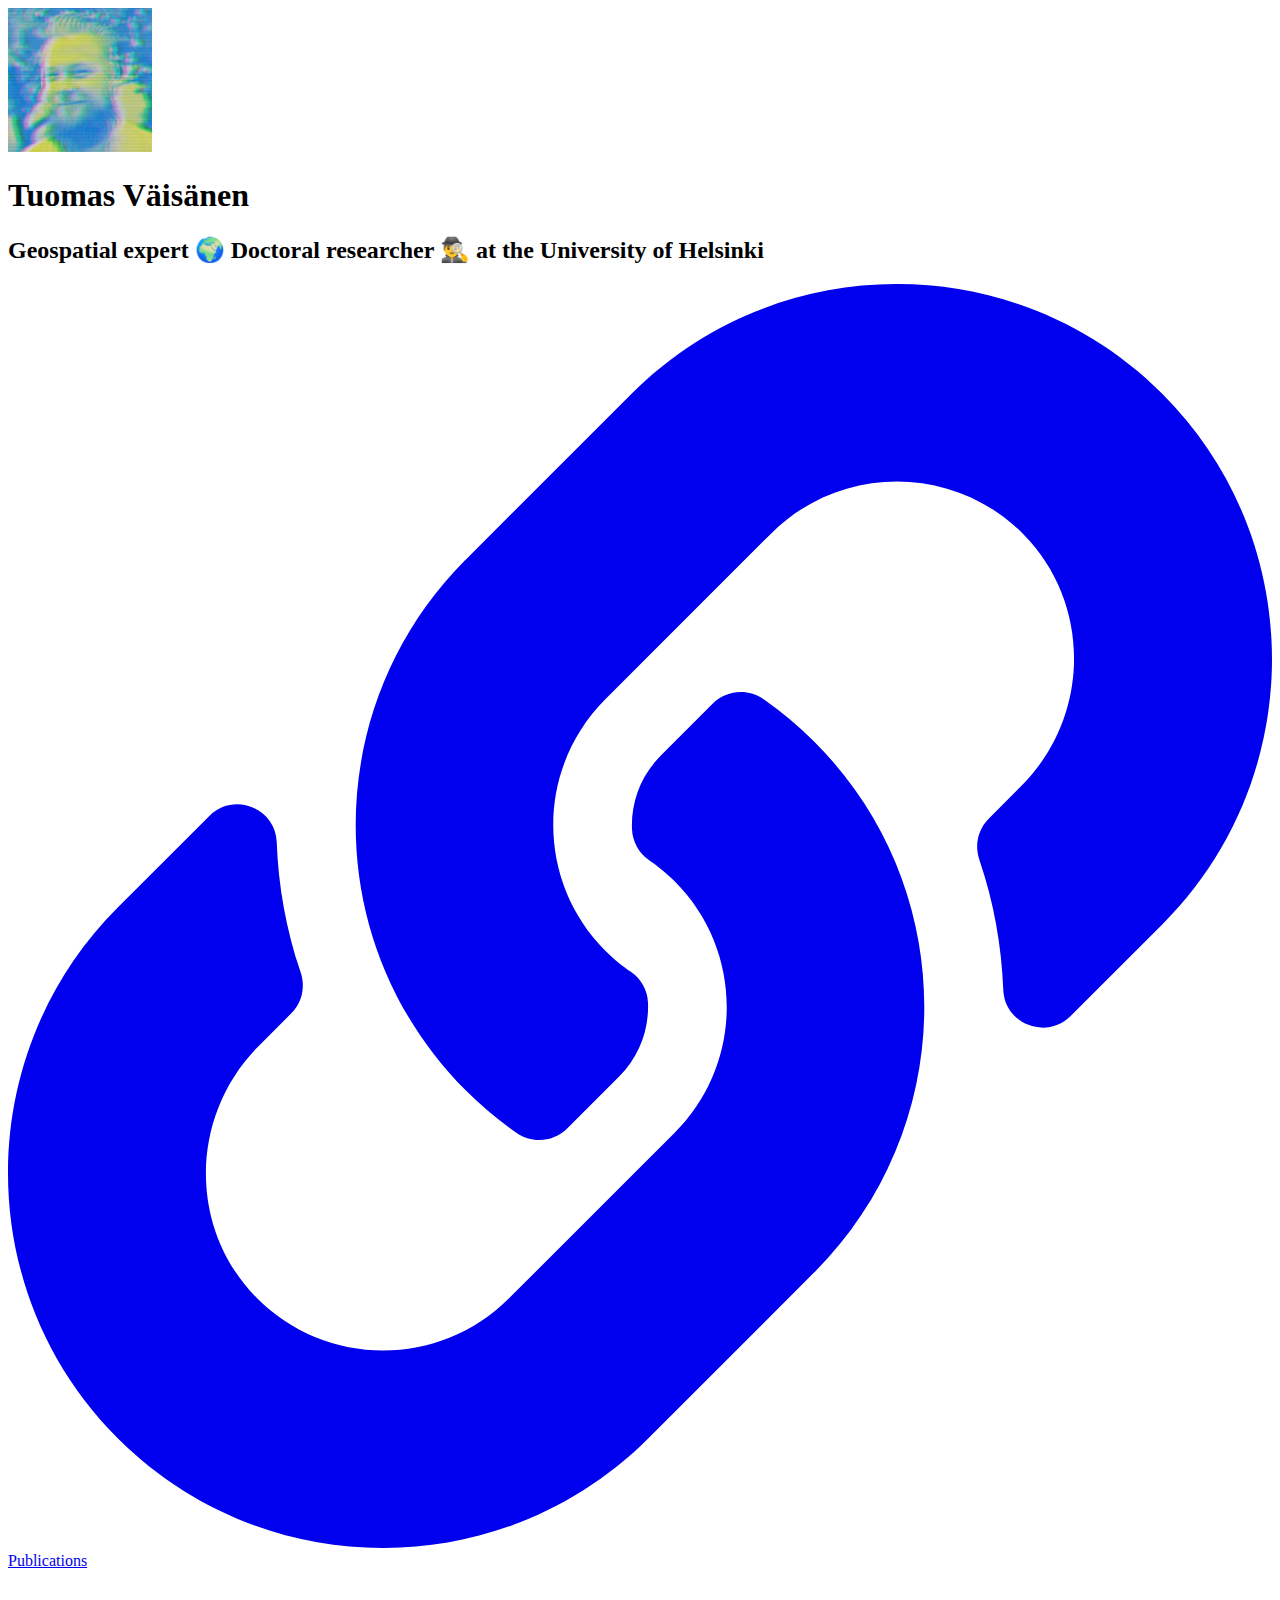
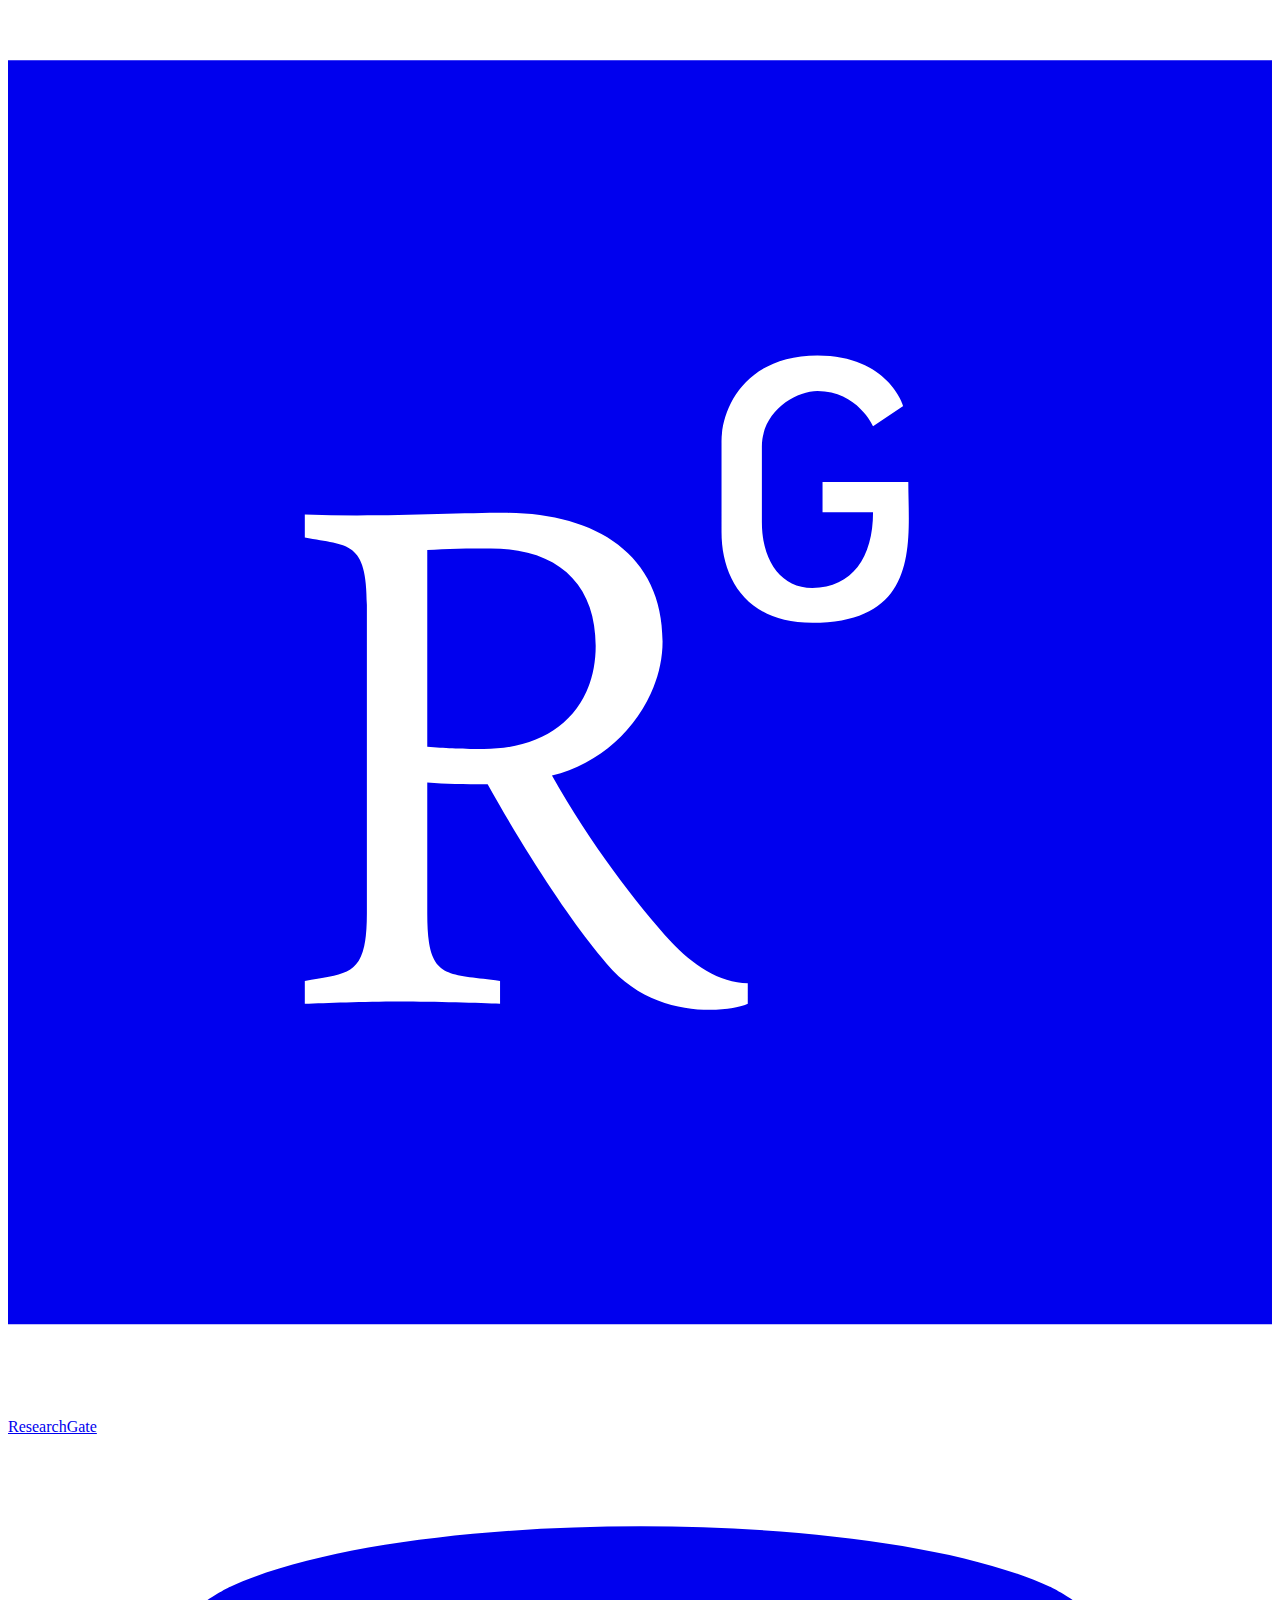
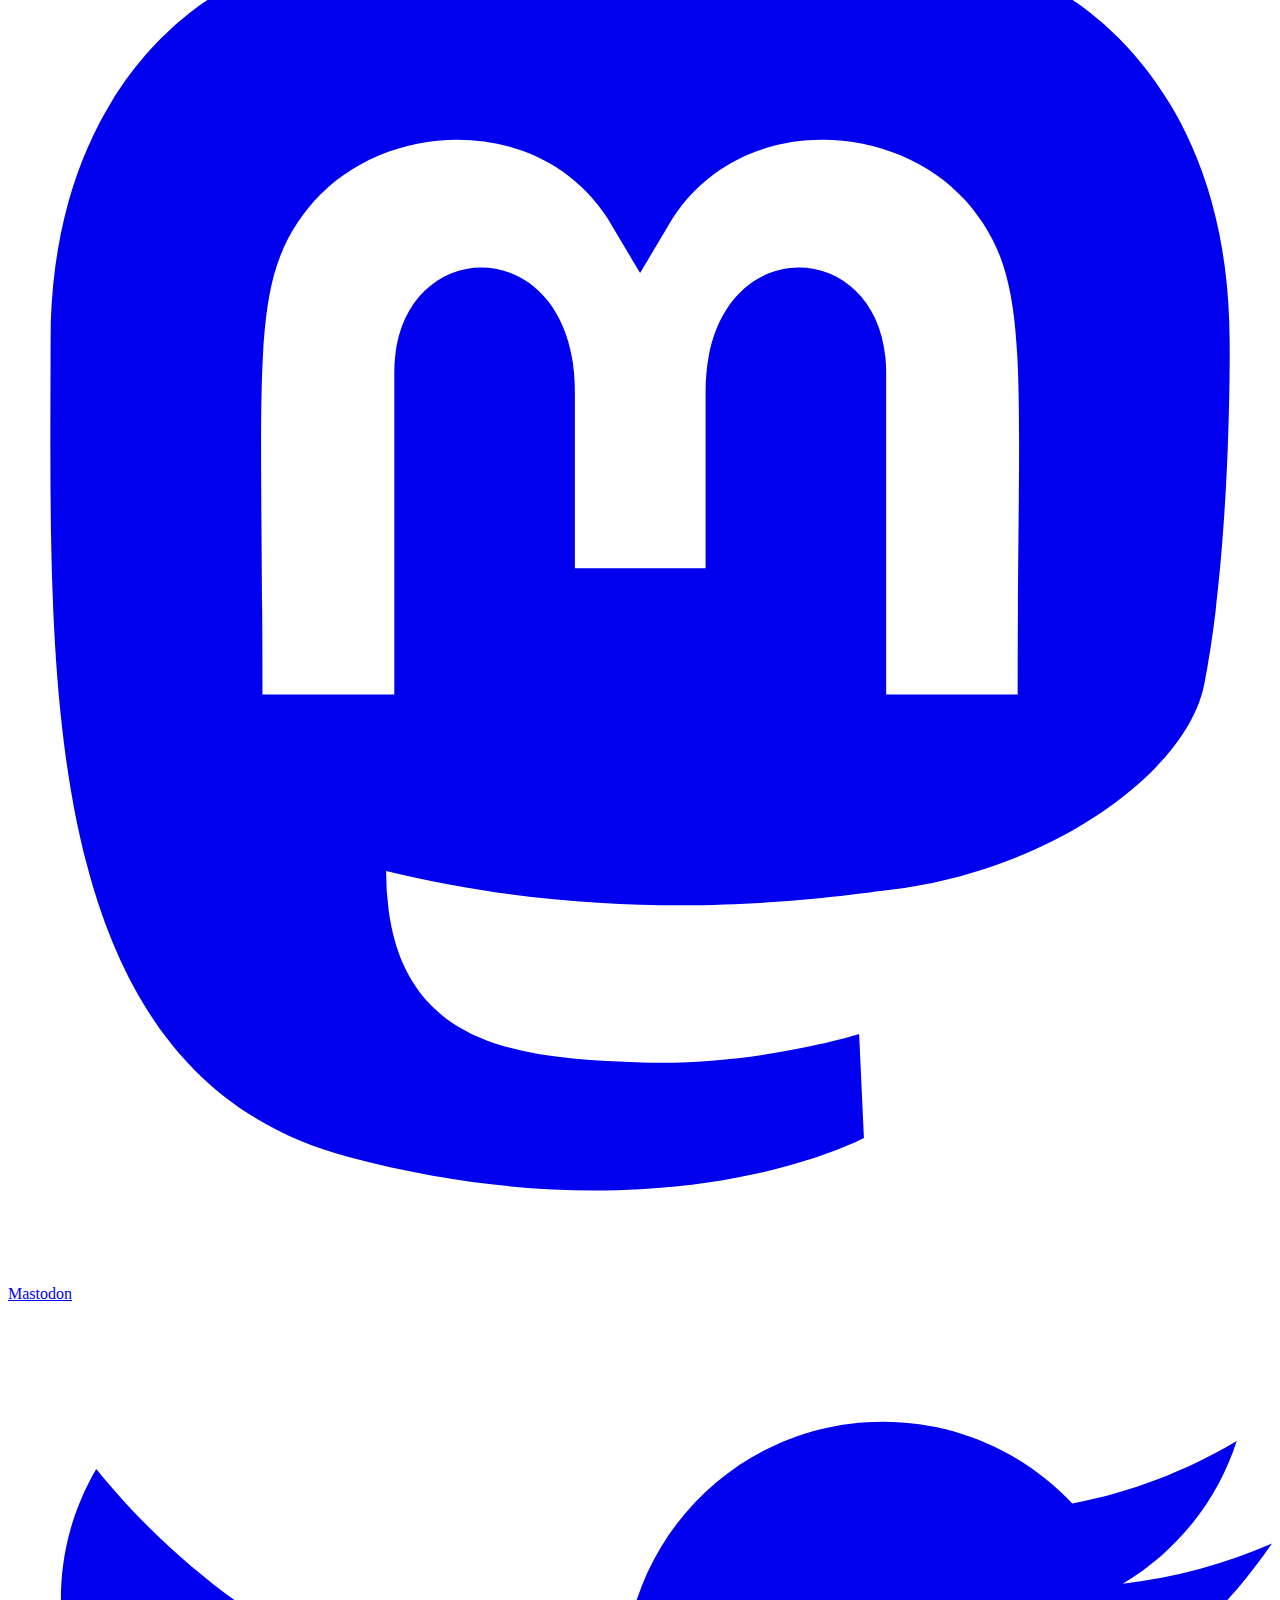
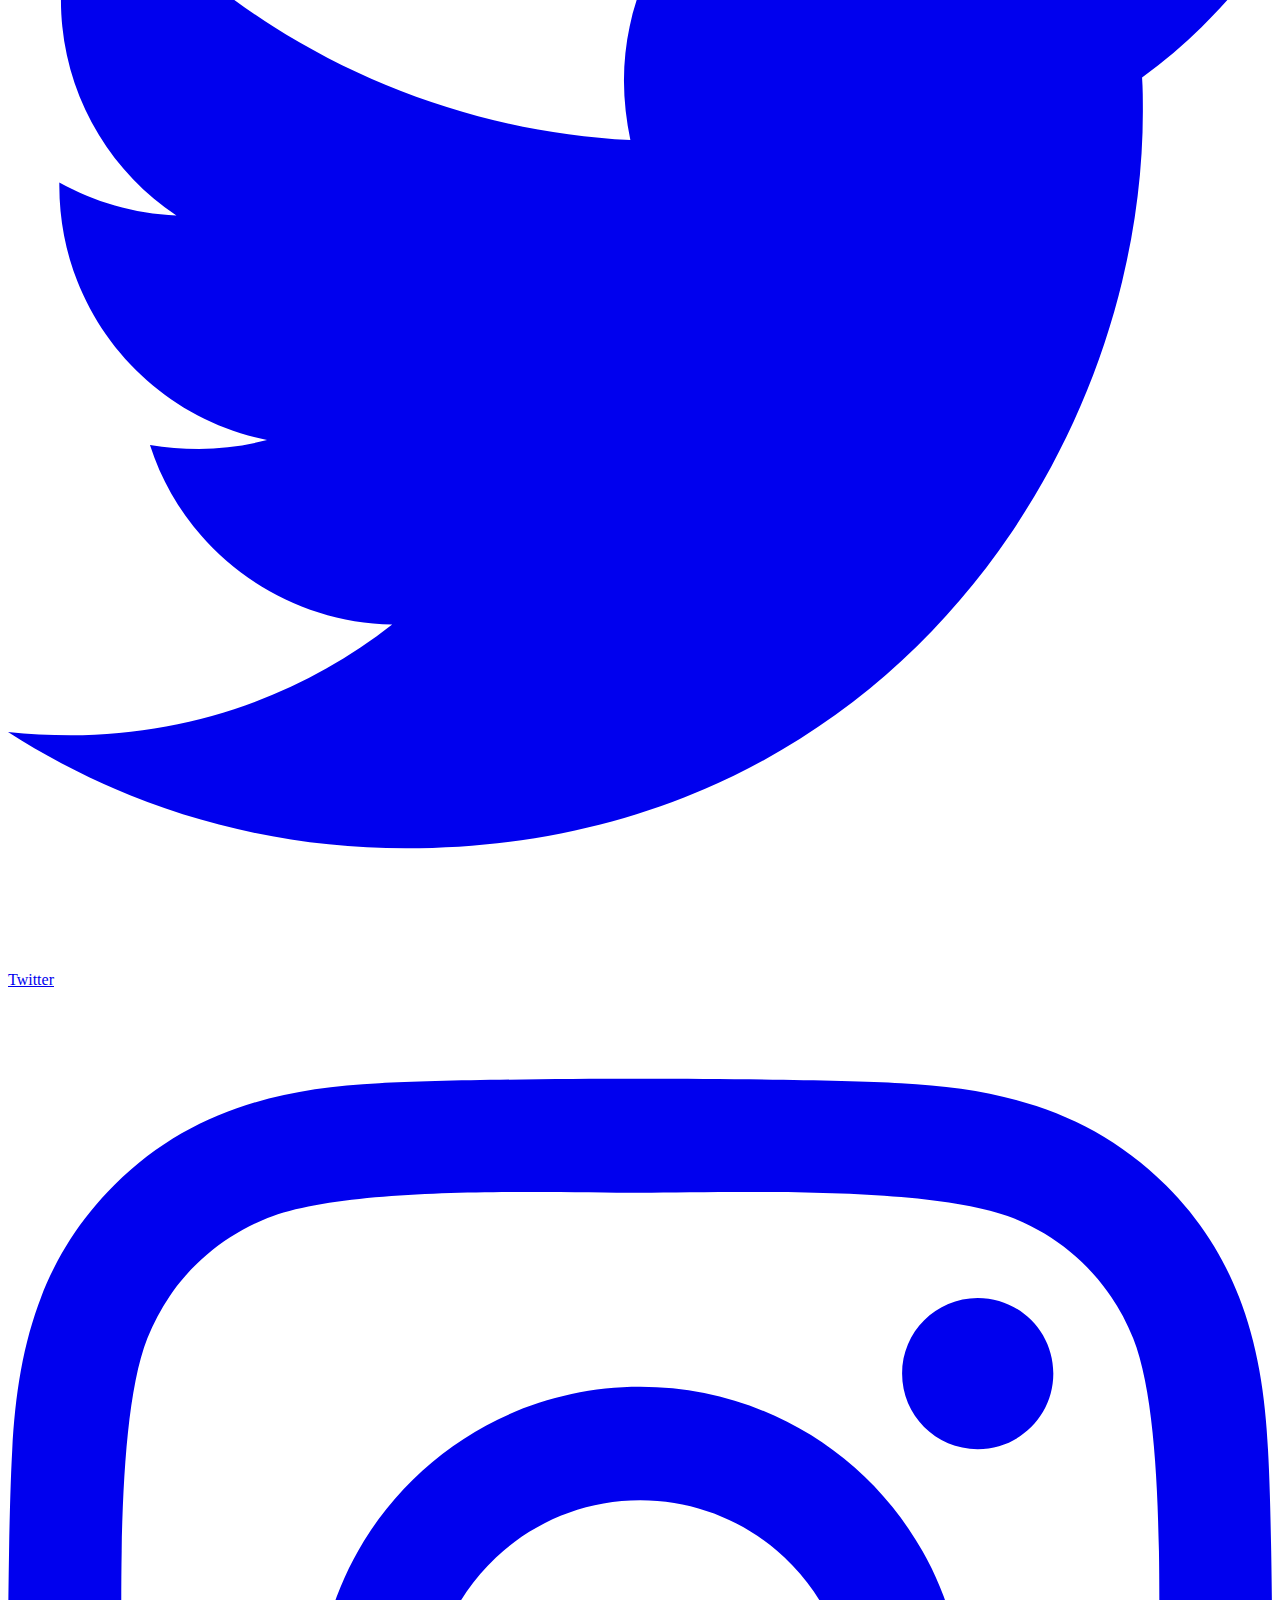
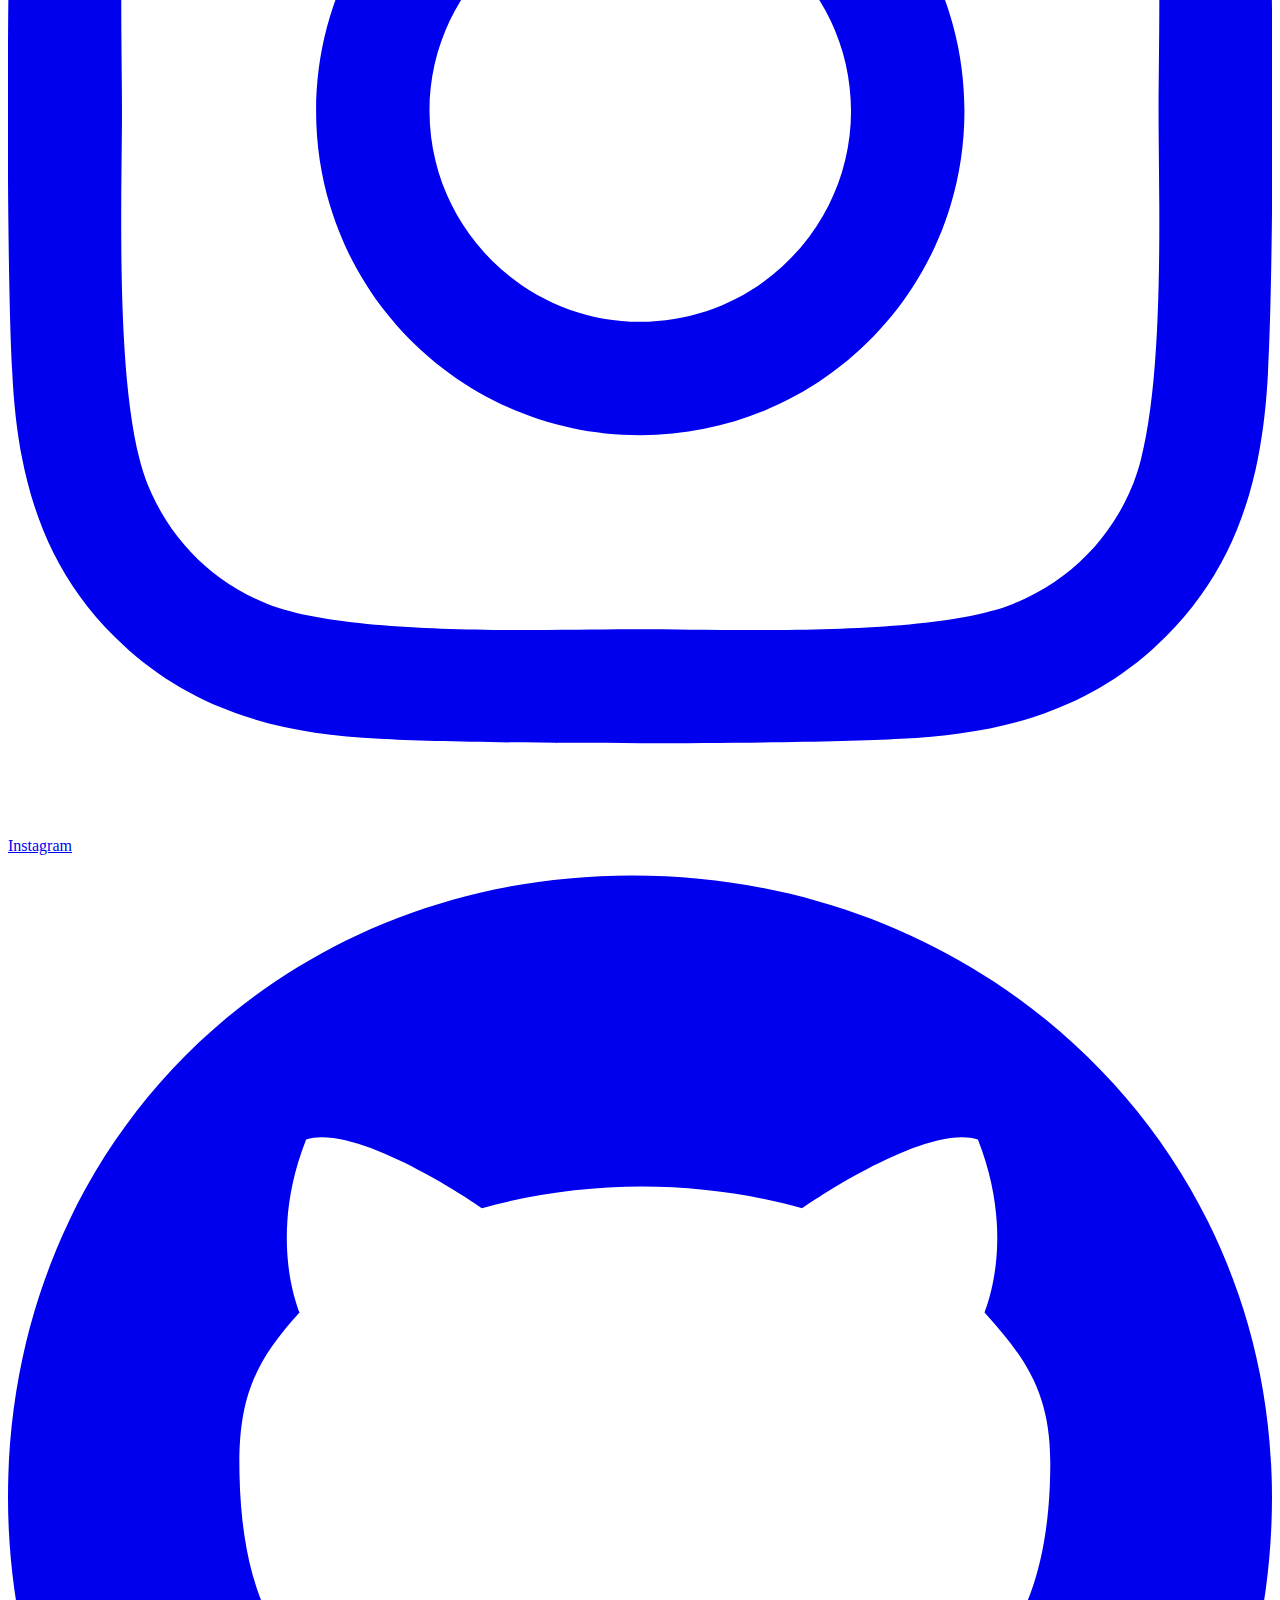
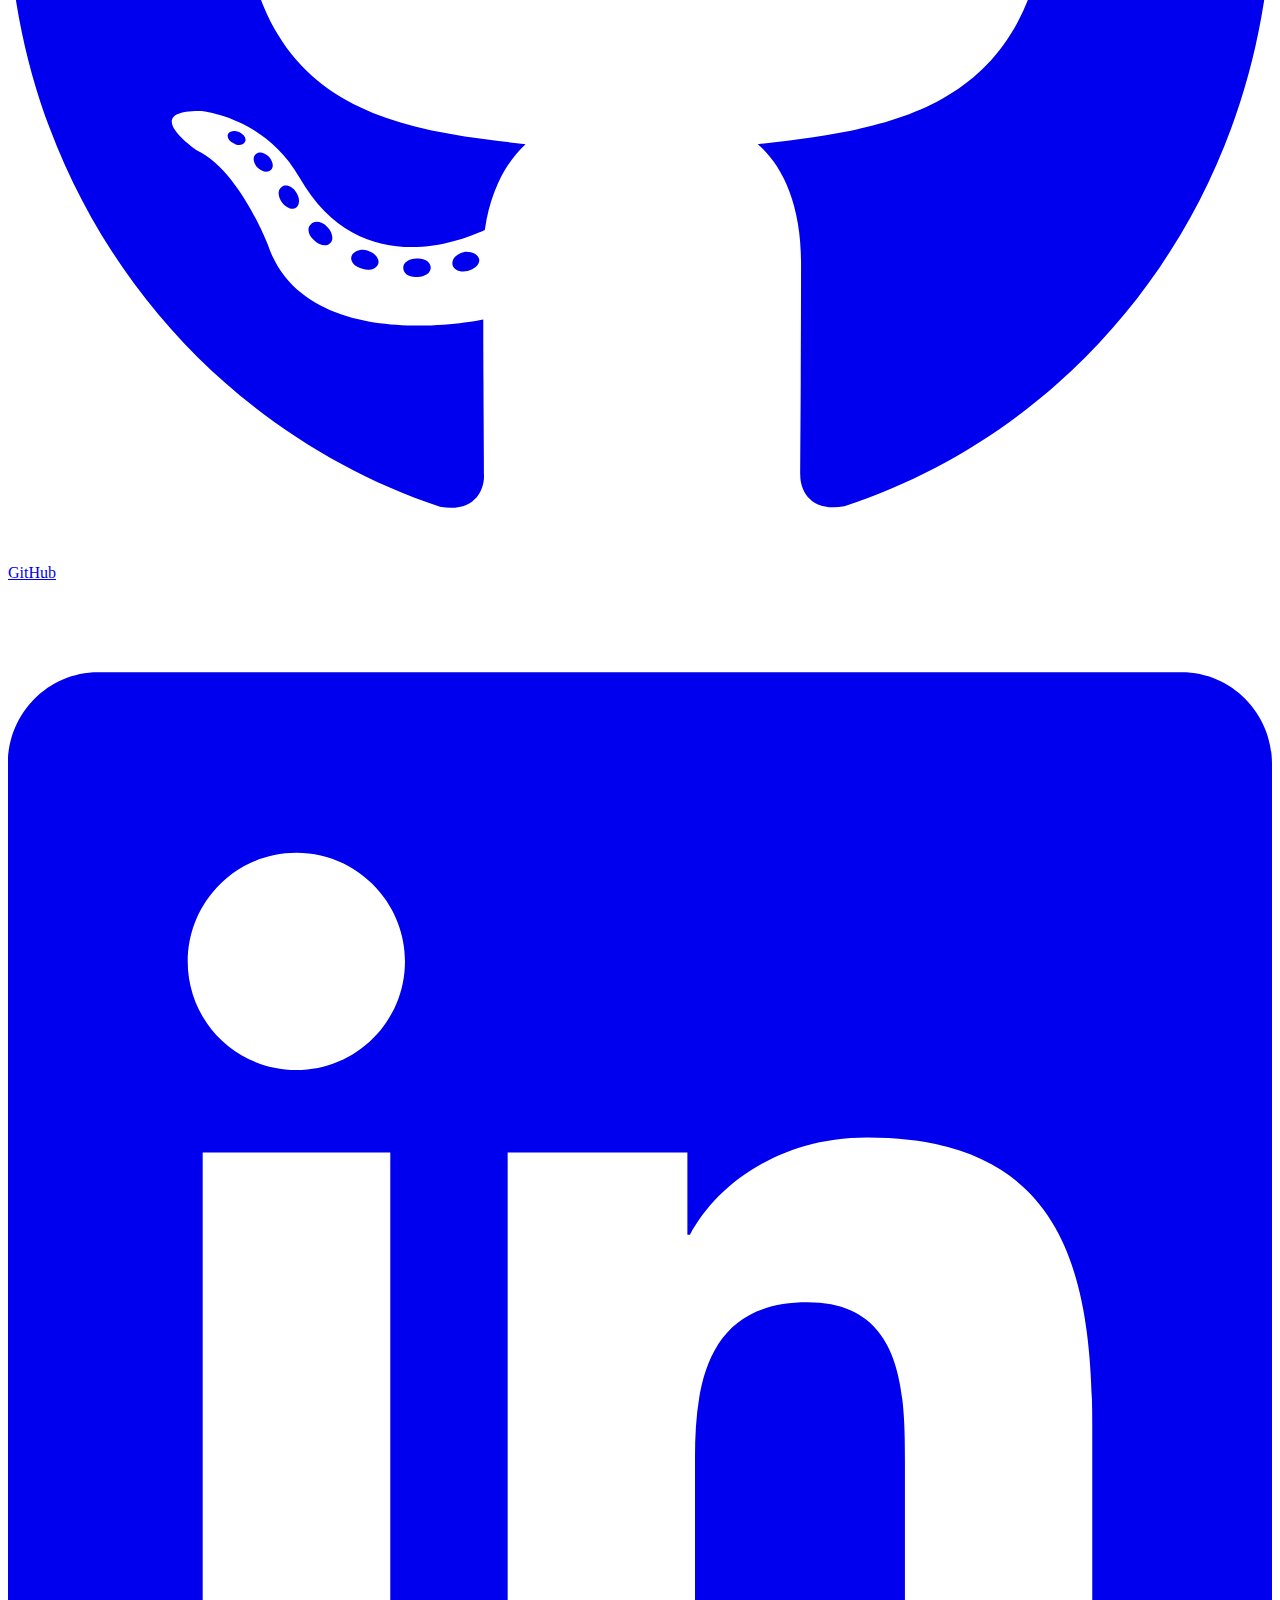
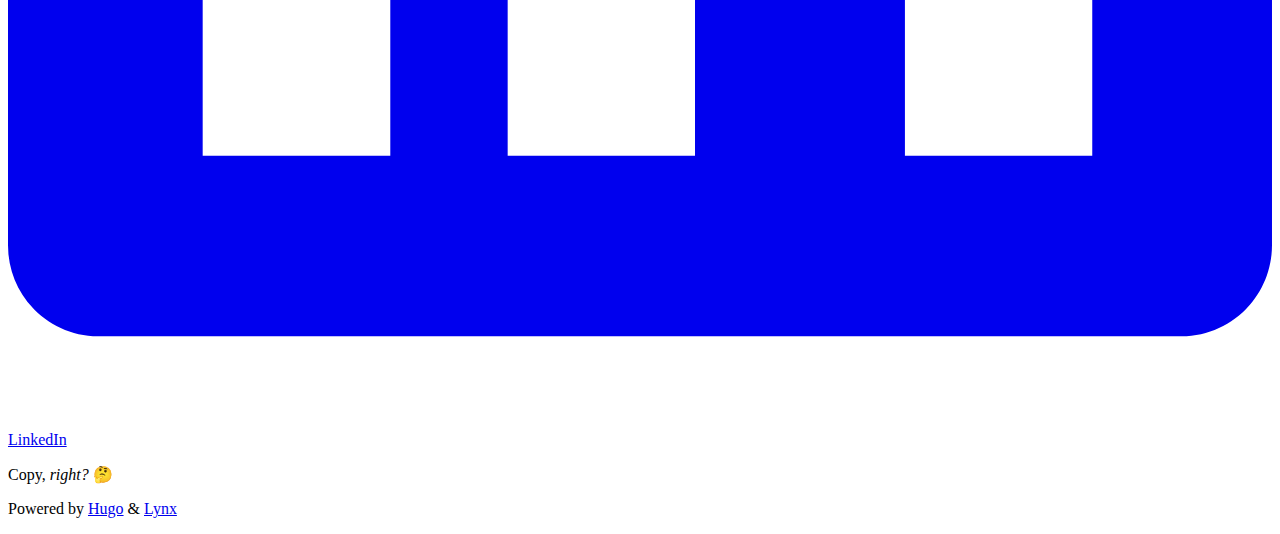
==== commit 4ad2f390: "scrambled link" ====
--- a/docs/index.html
+++ b/docs/index.html
@@ -132,7 +132,7 @@
               
             
             <a
-              class="link link-hy mb-3 min-w-full rounded py-2 text-lg sm:px-24"
+              class="link link-link mb-3 min-w-full rounded py-2 text-lg sm:px-24"
               href="https://researchportal.helsinki.fi/en/persons/tuomas-lauri-aleksanteri-v%C3%A4is%C3%A4nen"
               target="_blank"
               
@@ -140,1002 +140,7 @@
             ><span class="mr-1">
 
   <span class="relative inline-block align-text-bottom icon">
-    �PNG
-
-   -IHDR  �  �   �z�   	pHYs  .#  .#x�?v   tEXtSoftware Adobe ImageReadyq�e<  �jIDATx���=�[Ǚ.����d���*�J�8�mF(s�q��P����f����Fٽ�l-y�y#��7�0�U@��lU��33���9C�p�����>�S�ګ���C���_�                                                                                                                                                                                                                                                                                                                                                                                                                                                                                                                                            ���  `9�v�a|iIb�����  `1�  ,�GO-5�C�  ��      /��     ��     Ȍ�?     dF�     2��     �Q�    ��(�    @f�     3��     ��     Ȍ�?     dF�     2��     �Q�    ��(�    @f�     3��     ��     Ȍ�?     dF�     2��     �Q�    ��(�    @f�     3��     ��     Ȍ�?     dF�     2��     �Q�    ��(�    @f�     3��     ��     Ȍ�?     dF�     2��     �Q�    ��(�    @f�     3��     ��     Ȍ�?     dF�     2��     �Q�    ��(�    @f�     3��     ��     Ȍ�?     dF�     2��     �Q�    ��(�    @f�     3��     ��     Ȍ�?     dF�     2��     �Q�    ��(�    @f�     3��     ��     Ȍ�?     dF�     2��     �Q�    ��(�    @f�     3��     ��     Ȍ�?     dF�     2��     �Q�    ��(�    @f�     3��     ��     Ȍ�?     dF�     2��     �Q�    ���F  ���8�İQ'"                                                                                                                                                                                                                                                                                                                                                                 ���L  ��n�#�-O'B  �}.     ȋ�?     dF�     2��     ���  �����Zӿ�8 �:� �9-�q-����N�8}�ק��  �A��   ��mw��۾�0����~F�^��xu����-  ��  K�i����8��vN,��B�,����  ��� `I5/�'��j�_���ɹ1O'��D  �L�  ��A����q-���?:N  @A�  ��Q�?�z�E���   N�  ��Y�?��6@���L��Q��J�/�\  �@�  ��a�?��b�~�o[�+ --�/  ��)� ��2-��y-G?�p�����   r��  Kʼ����"�E�B�p�5  9P� �%5�������-{kO�?s:��L ��� `I-)�'M\ 8s�� @�(� ��T�O�� ��»� � Py7D   ˹{�N����B�Y--}�����q��V-�/�s�   T���  �����?�� 祻��OD @�(� ��Z�O, \4+�8rA0  U��  ,�am�K-�N���Y��YK��s�f-'/���b `�� `I-.�'�-G+�}3᭛�"   ��  ,��m��1o.K�#��v@  ��?  ,I���[q�� W�  ��i�  Kjx۟3������:mo��B;����3�  �i��  �$���~���X ���,�yӏ���|�\$  l��?  ,I�����؋�_E�I)��8�������H  X7=� `Iz�_���r�q-�ӉE   ��s   k�.��aa)��n��H  ���?  �$m>���'�����D+   V��  ,I۟+���Y�0���t�J  ,C� �#��΃s�11���W����t<�<�n6sD�ཹ��N���g�SQ  �(� ����N��t?�+����m�V��#�{�@P�9$��=� X��P,8  ��)� �p���+G�-Uv�Ł��1�N��ּ���swO+s
-  ��(� Y*���s#��� �����W��w:τ�i���am�  �Z��lt۝����-�����-E���9!|ZZ������)   >I� �����E�_"o�ŀ�;����B�-��7�(�j� �Q� j�l��/����f�8pl��F������I�}}-}  �O� ��n�� �+����*$�8R(\ۜ��������a�\?  g����;��a���fq-�O'/ı�����+�-��>Ӈ�  �(� �U�q���Q�P,�5��-�b���9�-m�  xC� �-E����b���מ�BX�W�h=�f�6@}�|  4��? P�v'���-�h	��9+����3�5i!�Ob  h&� `����P�{Ҩ�Q(���sW��>wx�-�E�i- ��Q� v���<
-E��m,|h�
-aqi��D-[�-  ��! `W��έ�r3����G�?���d*�G���;�8f/�s퀢���k�Kq�bk�s��8_��- �-v� �S��/G�|�ZF��I���s�LX��P, �}�s�D-  �S� *�<!�+�ApYh�-C�/V�_��r�. h � �v��νP,�SU�Z6�-���v�����n������7b  ȗ�? Pk���6K��x:yڠ��]_�/>�;7J�Ϧ-� 4��? ��n�� ���ةQh�} ��+�K(�ح�8z   �sC @.^��/�xz���a(Z���@7%�u�8��}�ߏg9�A�ѻ��/Bq����8���_���  @F�� �U^|X�=��D�U�Z=�t�y���N��Pi�4� x.
- �<(� ٳP	�B�An�E�Wr?�CT�  ��(� �Q^�������,w<�hNyWW�OT�  �L(� �S^-<-Eoz��h<��)����\��5Y   Ȁ�? �H�Z-����K���E����\�[U   j�s  M�z���](
-�3�l�~-'�v�[Q@%��QF�3z_  ��� 4Z�>����G�v���$P-   jL� h���C�����1+�b ��  @M)� �����8p*��;+0~/
-����  @�(� �S^n���4v�����=Q@�X   �� ������hEc`7�.��%- -�� �-� > ����4v�l��#Q@���Ϧ  ���L  W�;��K_;3��\�������C��C���Q�*~. (�� �	�����.�B�H���(��Wj�u$ ��R� ��r�X;�
-E����ȆK��?�ߋ ��� ��\�Ki���l�D��D��C�r  դ� pM�.� �[i��O.-������-� �Z� P. -�q*��J��g�����r�� P-��  -O'/�]�U�� ���|���<�� �� �%���硸��:+8�t�^�e�-1d'��� �n�  `9/���wo�i����n�k|/zq-������G����sP��E�\����� `��� X�x:�&� �*z��w�6��:r0 ��)� �����
-���g��-�� �[��  +*/ >�De���H��U�-����X-  ���? ����S��/�Q���8���{ ��_���4F+}F���(  ��3  �G��b�j��t'C<�<��{.���+?#4��&>  \M� �5O'��K_��Nd�{ ����|4���  ;�� ��������n��u|o��{�_���j���T����Y�i����� �iv� �_?�S1T�a����.��d��j�g�  �G� `���?ITV/�Y�ݹ/��I�-�bh���7 ��Q� ؀�t�C|I�����n��(�®�V�0
- �5��  `3ʝ�'����8�前E�c�}ڽ8fb��^��= �f�� �!���y|J��Bq
-@����Ҝ�� `�� 6+�;q�o��B� �Hk��*���>o�  ذ"  ؜���뻷��-
-�uы�W���}�-P��$�q�$�0����#���u>g  ,�� ��;
-z��I/� ���RK�ap�/W�  `s\�- ��v�aP誣�/n�|�r��p?_O�  �~��  [�mw~	E�k�%���W���<�>������ط� �~z� l���wR�@��z�-߿�8���qɇ�'\�C, ���G�\= �z�� �Ev��^Z����Dqinkm�*������(  �G��F�;�»l���i?,~A�,\���$����t�\ڼ7�H�0
-�"����5�1���o�  �>�� d����
-E1���~�u+�f��(-ia`���a������b�E��-��˾Es ��Q� -��{a�-��0-ł@#-���vI�%-�-�ѤKK��n���`]�߃_� `=������-���x�p6�TLl�-��??�Y���~(
-���v֬g!- `=����O�A9z-���ŀ�4�C�j>������������&�� �&�� Tڹ�?�a��Bq" -<G����y;[�p'���l���  k��@�-}R�?] ���q��8-Eaщ�z��G�e �F8��>��<�W�Ӿ��-�� `-���rWi*�����D2-�v�#�>s�V�ޙ����C-N�E��L���  +R�`��΃P�*�Ic-���;�:��E���9)?��*��)���`�?�e�? ����E��K��t��QT�s�vW�$�xi�Bq��h�'xʓWg����-T���  +P�`��b�0(�oˬ��HK��~&-�����-�{=Y��|�΍�ȩ�t��1  ,G���*{������شm��t/�E��}.�)��$���{��s']��w��#5Ҫ��  U���Δ-��蕯-�l�E�j~-~-�� �� `I�� TJ� �;7���1i�Н ���Cў	��W�,V ,N��J;�p��ޔY-}�*Vb��b�\2�G}' ��(�P+�v�~(����u�b@o����G�e 	�-f��ߋ `1�� �V�ݹ��`!`��} ���3I \r�^z* ��S� -���)�0-Z�j.?ł ���I_� ����N��y��iZ-ؓ�J�C���v��H ���� �>� �U^�N��4- �-lo���Ԓ�Ob  �-� ��M=�e�,gǡS [��˼x�ſ  -P��Q����P��Kc)��.�m��[e��V\��_ �k�! ���|�k-O�޾3-Eau_*-I��c~)K- ����c�_�� �܌��?� �����Ѻ�ν�r�ˁY�(;0����L�TN$pɞ�{  >M������w��w�7��[<]�z�p7+G(���O�k_H�2��Q��zQi-h��y�cpO��R��'b  ���?�he�7{[���"�6�-�B�@p�}�-�ɜH�-��5�s�;1ld>%p�{S�;�_�  p5��1�-4{����M{R�Q� ���� ��X�q(vcjŰ�����b��ZNO \M��Z�3��-9�s9;-�fX-���I'C��8���Ū����y�}|9������  �q��@vʂ?�V��Y(Ҏ�-��ON,�= 띃�»�B (h� �	��@��X�-�Gq|6,�}�}�S گ\�-�7�\�-p��?  WP�j�l˒�a-H�-�o�T�0��Bj[�q�}#��瞋.�� �
-��@-�E�A�����Xx*���ޭ2O-N��"��̽_��' ��� �
-��@�(��l����1������-�E���{ V�s��� �h� ���@-�=�ӥ�v[��0� .e]~^jŲ�Y(.~.����3I \�� �G�Pue�5�-�g}�R�����-����Rf1�Y�(u]��cf���*���۫�]˳���-��b  ��������i�_[1�c0�N��b���bNCq�;(�k���H �i+ p���@%���Q-���~p�#�H�N����@�eO�r3' f���s�E����W 
-��ǟ�  p��?PIwo������?*rm�E�%Ĝ�iɲ�- K=��	�� �I��& x��?@-t۝������hIf+fA;�E��O������Bs�V���0
-P~W���^-  )��U�R��wn�9'q-������yy��Jav1i��;1\{�=J�I������d  �(�Y)/�셢%��כq-�E����<��̉�-��F-ךcv�\����  �w����.�L����wo��bv�t�&ey�.���$f�Z$����1�}�na���}��5�^Ǭ����	PH}��, �w����%�N��@�4-E�v��.�9�������L ��w��o α�h��K6��q<)O����`��դ��i�{-u
-�{3�,6-�	��ϱ�-�� ���Q:*	 ���" �&��O����P�Iee�TŬ�u�;G�Xhbq�8�-���1��z"  x����Ν�b�-��K�ܿv
-���zm��J� 0� }.>� @AOD�s�-ڃP�`yi'r�-�9�/����9v��cژ���? �;v���zh�]�wo�9�)��T�rv
-�U��}��9�NC�JV���s,����P��h4}� ��������8�-E+��D�֏����oxǦ��s�- W>�R��I h� pF��
-���Yy1�K5��
-���-�@�=��#1|ԡ � ��pMe_�a�Zc���x����cP�X�~�ӝ����` h8}� 
-v�\��Wq�1�� ���5�-��,�3�s�>h��4�v�  �����t�h+h岬t�����[���� ���S:Uӗ�p=  �pC �{9�����woߙ�?`ޔ�BR^1���&���u/(ʮ[�C�8��������KZd�B@C�O|> �tv����;�-vu/k�mw�Rާ�;sd3� ��~-31 -� �-֢,^;���
-��/�����q	���� ��$4�^��+  >���5(/�&(�/+�(����8p���Zj-$4TO @�)��ѹ6@��XX�?� �
-��#1\x&}���i_ @�)��Y�۶�x_FZ 8����{$-�ႃ��?�<=  M������y� ���Z�4�R��[ ��<J=���I@��� 4��?����^�rcY�- (Bl���ϣ� y(	�A�����  4��?��9��R�p���[g���(�Ib h-� @�)�l�x:�&X XV.\��͟��]z�,���h� ����% V��@�۸3��3� �Y4��{�FS��"E���v�,:���;u� ���gЬg? @c)�l���J� p୫�T:�s�(<��Fp�/ �h�� ;P�N$��� �m�~�޶�H/� _�� �v� ����;�``YG�v�a-~��Þ��R��q]�ЦY  2�� 4��?�����W�(
-Ϥ��aM��oU����b�  d�' ��>�n���G�؍��eᲊ���ڎ��-rM-��ZG�����|�� �&R���r@-��-�8�Z�6��?��"}��-z�y��DMZ � 	�b�/ �D�� T@���yp)�*Rv���~%�����_'�:)Ok4�y�$m2NM- �g< @�(�TDYp�nc��S���]�Fʝ�}oI����MӟGiA����� �D�� TL�����+�Y���?��^z��x3�ӥȇ�P�gzU� �$;��� ��Vϰ,�oM�c|(�,�Cq
-�~ӃO'
-� ��� �Hv�T�-��j�`<�<���u+E�qg'�˶\M.��@m�縟}������]�� X�Q(��?���4E�x�5-� �����<�y�Nz��  PE�� �mw��]�Y(����.��-E[�4Z"m�t������� P7}�� ��Q������
-�-il�,'N�Ƈvv����-�BQ��;���	����� � �Q@�-�w�  4��?@����4
-�.��x�z_�V@@������ �&�!�j{9��z����˞4�2Zq��g��3�ߞS�g1��-E���������� h;�j����ՠ�F�)��Ϫ�&k,X��� ��s �F�5*��^-���M��Z�Z#�2�P!6Q  ���@M���_�#��TR/~FS+���ym��ҔA-Ob-��Rtv��M� �����f��ΏA;-��Q�
-��gWj4�)&�p-�� ��� 5S�N����Q-��t�Jo�a��K?��P\�-�-��<�� ��P���n��m(��@�����#� ��e_�b!�@���y M��PS��@��E�t
-�Q\z���H�� �&��sX� ��j����E��^fq-�� W=���8-В�fi�;1  M��Pc�v�Q(.���m;�8.-���8-���� h-��+[e���-i@�-C���S�`S�����3e�%�� h-����;��H�������N|L��E���K��e�� h��-t۝��0�Ij	t\����?�P� :-E �U�� h��-�;aӎ�=i@v�B�0--��p��O?�}SX�� ����	��B#���[%uX(w����?�9��<�R- @��2��_h������'����;7<ÀM;���ߊ ȝ�?@F���W��--4���'��P����+_�+va?>��� ș�?@f��Ώ�(�$�r����6hT���ֱ�A�_���k+h�TK?>� ș�?@f�~�'� p�0p����Y1�}=53-O'߈ ș�?@�����P\�	 �e��t�{1  9S��P�W;���K ������+1  ��!�����_ݽ}�fЊ �c�-�3�� ���" ��Q��� �BO @��2U-c?� ��D  �L���u۝_�KK  �����-1  9��   |PO @��27�N�ė�$  .9 �+��f�  ��  [z�4���  t0�N�� ȍ�� �1 �%v� Y���A�� ��t<��V- @nn� �9�޾s�n 8�f��t�r>�Y @N��h��t�$��$ p�� @v��g  �-������@z� \�/OI d���f�  ��� �����Pv� \�O'/�  ��� ����;�A[ �-^���%  v�4���  ��i��+Q  u��?@�-�  ୽�d$ �	��f�b�  �� �-���`/���wo߹ٓ �{���,~Oz.
- ���� ���� ��C  ug�?@Õ�����ܗ ���ߏF�{�-Q  ue�? �@  -E  ԙ�� �����޾�
-v� ��� �5;�83 �  ue�? o���wo���_�� �F����'= P7�� ��~��$ ��~�����M�( �:������ɓ�2� �[{q-� �;������I  ��E��t�r>�Y @]|& ��;�B��O  o��G���D� ��������뻷�|�~�� �[ic���w���  ��� .�;����  r0�N,   ����u۝��n% p�i(��� Pe�� ��8 �%��ϱ �������;�ė�$  .���o�  T�-�����c�Z�  \��+�^���E T��� \�� �+�  �$=����  >�]���� P5v�p�����2-��v  \�Z%��Ӊ@ @e����^���޾s3�@+- �Jߕ��ߙ��;�* �
-������ �'  �����O�?���/ǒ  �R�(1r  P�� \�@  �t� �P �.�������_ݽ}��/- �+�; �w��-�8 �]���k�;�B�� ��I��eE �����k�� `a_��u�5�ߥ~ �-�� ,$��z_��8� ���{ �M  `��XH��?�{�  XH/~�Jw��)  `���`a�v�V(z��I `)�8�  l��� ,��|��� ���;�R+����b�~% `���`i�v��Ғ �JN�8J�I  `]��`iwo�I?�-H `%g'*�N��=Kb Va�? +�;?�  �m��x:y*
- `�� ����<�/#I  l�,��8����8 ��R�`e�v�q|�Kh�a9؜���r��\-�  ���? +�;�B�+mO@�-��n��x:��3�j��4��:)�(}�ϒg" �(���v���r$	�aa-���m{1�����a1i1 ������dՓ�Yq?���_��4�{; T��? k��_��a��Y�@ŋ��S���8[$�ʵ����� T���X�r7؉$��-�L��o�e� P=�� �u)�H �Q�� ���Z������ ���  �G��M�  �1Z" ��Q�`���?��  h�} @�(������2� @�����ؤ�8N�  ��n�s_
- P-�� l�x:y�� h���b�ب�t�4�-$ �5� �� 6n<�|�� ș�? T��? ے����  ��� �Z�؊���-� 2�mw-H �C���O'σ-� r�� T�oD pY������x:iT����o?�rh� d��b �jP�m�E�E9/
-�?ۓ��N;��B �l�D  �����B�U�-���q���A-߉a��)��V���B- �{v�Yˡ�՟�����M�gꛭ  Y���D- �{��@vr+�/�g��b�  ��-� �� -M*�_7�:-X   �FO P-z����=uYp PC����������> ���" �(����+� �/C� @��D  �g�?P+
-��S�� �}�6�-y��;�7������]�_�  ���Ԃ���Tu ���S @�-����)�C=���  ���Py
-��Ϸ���ė�8N�K  �s  �-������wyQ\+�� @�(���i�T����U�-P��ǗC�-P1���Ϧi���� 쐝� |P�N�-��-d�  ԃ�� �Cv���$��U�$@�-���q-=�
-P�`������u-�C�Q- ���@mY؍
--|��۞wء�-R��,��7� `G���X؞*,�� ���r`wA�������{�1 ��)�ٲ�-Yx�E��wزAP��4���Q���� `���F��Yj�0�-������MS���k��/�  �uC@���ߎ���d�R�i�|w�>?������8����6l�31l�@������ l���@�9�~:��8,�� ��-����f�?��i���[1 �v)�� �P�E�t!� � X��lQ�����;�\ǵ(�2uf� �[�XG�o�V�Lt挭�f�~�F�Dg����#��-q�ّ���!nfG 1g�I�o�n͐�G?�����AQ�U�=�֪]5.����`����V.-�3��YZx�� 0����?6����`��Ρ	0�-� �B� HGM������?6���^�-�	 l��?�%4��[��-��oL������?6���A�	? ���%h-#���yN��i�S3,a?(��M��2�9�sa ��)�,I`8�7��y�#`/t��i��r�I���~�u�įq����^��&�[�k?(��M��b�? l��?��4�QJ������v�PFC`Qԟ�ӂ�a�c��m��m�PY4�d�A�l��P��`-�֠0� �<-���I8-dok��ٝ�����~�^�ez���Ҹ�O���cS����� [���M���� X�9I�;�'a�������_V-��k ̂;(�~P���?��� ��?��4 �Q{�s���F���5--D��������Nv��Ȯ	�fZع�-��='+K;�����7  �����#��(�- vw7gw<�H�-�]Փ8� ��@ `<�� � ؜ HM�t4�4tw  ����3a �q(�-L`s \�i-�;�b�wC `x�� #� �\m- -���� �w @�&q� ��?�H4 6�`�-����P @��]�- �S����7���ű�  �; ��?�h lF�+�ˀ�A  J�s�/� ����% �� �
-  P�t��-a �a(�l��fJm h\l͢�` (ף�;� ؜�?��i lF!�+h  @�n��H `s�� ;��- ��.�	 k�� ؜�? E*��Q�3��� (V:���0 ���v����)�s���-��db�w[ `=�� ;���� �Y��� �J��j  �z�vL`s�Ȯ�����@ �X��-� ��(�d@`95 4#�����- K  ֠��	-�a�PtW���L �h{A  V���-�a�� ��l=��P �h�0w  ,G��jm���}! �� ���������� \8\-�����=� ��)�dH`xc����/ P�� 8����B ��� �Kay\�6Y�K���D�~-_	è�-��s��B ��2�ȼ}�5�Cu~�a` �A�l���2N��\�P @G� s
-�0��+��������U<
-]�[  4ϙ� �s�?-.-	 T�n-�?��3� �u�� � ��)�@��e��>��'q� Z�� �H� �7-�[ _
- -R�(���0(G� @;�?��9
-��(�D u( ЌIp �Q� Zu( Мi��:��@��
-c�?-�Y-'�  M��� 4 ���?@�4 `0�B  ͺ�~-G��=� �6�� @��  �7����� �F��Pv�� ��  �M���w���)� -{* ��q-j P:�������� 8�4h P0���i ���B  \b4 (��? �:;��eL�&  Q�������C!  V0-]��8�	 ��� �!.<�s;������x� ��<��o���P ����h ���- ���q<�����{)- ��?@e4 `-�ı'- � NB�x�	 �.)�TF���$t�� -%5-��H������# uyq|-��=���L��? 0��{��~��'q�c���� �-ׄ  ���< ����8��Ï��qG8 ��� T��?���? `K�;�P 0��J)��Jn��p �mJ��Ap90 #P��� ���B  �H:�� tM �0���i �Ҟ�� �w�&�3� `.� �� ��,�-��# u{q|-��=����*�� �c�,��i�ļޛ  �ı? -p�,�^�^� ��<�-�(�4B ��^�?  s��q-�-��(�4B���o!  
-rǾ&  �Q�h� \�8�� (�A��x* ,\ ��ͅ  (�,�Ï?��I-w���-! hǋ������	\�WqL� (�$�Y���q�����B�.�� 4��?p)�� 5���N��B�-��i ��\�- �f-4 ���� ���K�Z̓& @3��� g�åҹ�� �B7����N�gBP/��F)�Å���;a  *�	 � �� 4��?p�q� Аyp-@u��h���p��Bw���� h��M�4�����s!(��?@���B���7�  4�����q�5 �����9��u+t�� ��Q-����;M ����8���\/��  R.t?�&q-�8>�IH ʡ�и��k ����qW  ^m���q�p=�#M �28� G����7t� ЙǱ����=
-�������p���*-  ?K#����� ~�<���+v�ùn�nw���  �{�7^
-@^������\�<�t�ݞP  ��ס��Ǹ���p ��� ~f�?��V�v� p��8���wτ`����gv�ù��O� �R�нp3�����OB�;v�����\�� XMʝf�~��S� �-;�x���p��k��8~#  KI�&fq}��_� �}v�����B�
-���  ,�$to<
-��Q��-��p�;��� ��=
-]�P �ϱ? ��ſp��{���B ��_��B���k�
-�����\v�Å��G��?  �xǾ�  ƣ���4 �B�� ��<���~��3� �c ����B���B ��t�b:�����?�`Xv�p)���R��0  l�0to8` ׄ  `m�Н� �f�q�?���B0-� ����i�8N� `c����?���B�9�� p%G������~�
- ���� ���� ��g��  C��q� ���# \���qx���.�C-��` ���2��ŵ����p ��� ��<�c/�  `(�X���=� X�3�X���ai�   ������0 ,Ǳ? ,��?��:����PlM:�q�:t�� ����&I�/��� W������_�'�ہ>��plՍ8-� -�(�W�~�������6�s�CW�f{҂��8��`eBW�8/�=��Ïn-��-��J^-;��<���<O���.tM��e���qO��- �������z*-�RN��� �-�9����LBW��Kj�R �R{$ K��q+���|�8+5 � p>� V����	B���t��=�غt-�oCWК-���������q�-�Fn� �	��-��Z-�S܂�w���T@���X��.�Bw�Ezຐ �k����H�����s�����gB:h-�)τ�c�? ��-��8�	ݱ
-lWz- -e�
-[�p��|~~-����?�v+@O���9��������n�� >]�@8 �2-�U�8
-(���0=- ��/� �M��Z���%^�]��]��ƭ~fB��[jV?����뿏�. �R�~��Ca Z����4 ���~�<t��¶S�	p��-�,�O��97����>;�h�����i�f��������r�_.�sS�d����8~��Ho_�-��
-]C&��DX��M��¿]�s���T�K��T-��*}q|��P -���A����'�;yU���|,�YHo��1�Q�3p٣<�	��yx���t���?'��ޙ������3�� x&@k��@־]�c]�����Pf�v�
-`魎�p �I��U
-y�&��g����H�Tt=L�p��Wb�y����7\�ս!�9��MQ�`0��Y�2t��n*��2E�%CR`��P���3o����b��P4��a�����.�V����YX|��.�����<h��? C/�!Ow��R�%M-
-k��==3 j�I`�Y9�W;
-����7�����咋z3�K����~"-@+�c�%��-�>OwS�~q�Tx��
-\���A1�Ǧ-�$�-O�bo��=�l���������I?-�� X8����� �@��1Z��������~�(͢!0	���a%���8Fm�j�-��W>=������V����q���ٯ����? c-�!?߄q-�A�t7�iC���! -�F��N��b��g/
-��|�ι�&?��Y|n-c	TM��1X��������~�Ap'@�́^S��_�-�� vc���Ͽ陱WPL�<�������gr����߯|f���gB�J��1V���/C��m[����Q-/��9�Pv��-l�6/�?{��b��Q8=��B�EJj �����\űw�Jf��+W����؋*A�G��������v�-�-!ؙ��|�Q	��,��-�t��$��u�[R�:꿟���Ů�y.�_K+����>?�=�]����T�)���E� ��V_ إ��N� �����-��A-��u.�TK���w�X�?��~-��Fh�-��*)���� ��C-���CW N� o�!5�B]�b�;-��c��؂���}��Y���1@mJ��۠T� @S�2�:&�+��Cw�g��h_���T(�̤ϥ��-G�����-���\4����?�!-@M���bJ�p��הvd�7 �[	
-
-4%IM��%y���i4���7=c��,�-�D[n��܏0� ������y!�\��kL�t��F@����_ O�(�����P�DΚ���-�M?���-P-g��c���Z,�;��ҫ�'�}���l�p�n���~p�P���d� ��:gMy�A��R�-{�[  ES���s�����N�]��B��ԸHE���G�������-� P���{��-v����������'� �N�hF%g�����՟ղ0-�o(�-�V�
-��Yq�?P���s�P�Y��Y� ����<�~��I��製7��i?>�_�-�L��Z���V ;�vqT��:�拡��T�HG����A-_�-������a8-���q2��6}���������)�5&�Z���
-����bq{��\�<���T8�F-�����k8']"g���P��7��E-4�s�<�x�-d������$���� %S�jI���E�9ܺ����h��h�!p�_d�q��� �<'��fqcy�9����sj �Cw�b����x[`z��]���?@���ғoA�hf>����-����?�yE����t7�b!-����P�k$�\3g�����S���b���-N7.�qs�ޫ=�@���R@A�tfn��~��Ŏ�,�O��}�羞}u~r�X]�-9-��:��0g��F����|c������#-S��S���(��%z�����<oō~��-����������3D�`Q�O�^�7yc 0�y芋.��,�-0g}�->+�_=7���EwG���5@i��R�:Ahlafηb�+���/]6 �I�״���Pԓg���}�0�14��|����OV���vkj�F����	P���N]������_X �;��sa(?�-!_-�(���=�q����2�.����䜰	�E��`\i��\ `)i7v*"���мr�|u�����%i3�;�G������1��s�/P� �M,�<��M8=C-�N*��.x6R�P��S����]�94Y�YR���\�	]�f���y(��?�kR&l����d�@�RQ�0p�����PV.9r���ʇK�TE�<�k�6@���N�w��L@	��R�3A�p�,��v�v���:�^��߆���#p-�!����)\~��~P��m�w�����-�y�T��Z�R5Ahxg������� 5���X- �r�?/���[�OS!y-��I��$�����/}���?�K}��s�0 k��@m	� 4��3߃�2t�� �L��� \�f-�q޸����g�<��qqsx�ύ�W�T����)�5'm���b�\o�V�8�3-�_�z�Q-� ���B�g�����I�
-�_����q�&���@���V7Ah`Ag�7�M-{� ��,�]����Hψ�o��"��Ƹ.��� k�Ђ��?���}O@�b�F���������]v@w���;9���}Vr�i�
-�����<
-}v���Θ�Ư��ד���w��%;����)><o+]Pw"- �<��-��; X�a�E.�,G�-�)gNG|���n�?�+���P\��ܮę� ��8.+�h ����4h d�� k�[���i����dI���$N*^���+�K�����>\�sn���7��K���q<
-��\?~����v�9R�8?���z��R�
-�_f`���� x�s�+h d�� k�t�~-����-(.�h9���z��-���%��M�ۗ��'}-�ӣ�< �� P#��%(���3ϯ�"�<8� ]���~�{S��I�\=�j  �6�# W{q|-��=��P�a)��������ǯ������1�?�����y:���q��\�ퟓ�� �5�����"�ÇQ⎯���V�
- -K���s��.�p4Q��,4���� 0>��5h X�5�,�%t�Z�
-����NG���SfB�%���l@� Ƨ��M -����;q-zB��������g�{-�=*\d4  ��(�lH�����I�ήh�Q-�l�k�� ����غo��� �K)�-@�������&q<��� I�KL�  0�kB 0̢��es�(�y����<]#ᑐ�����B -I�`@ �� �ξ �򸞗q�6t���B���C7�~ �P��`X����M�7�g��k��1g���=W  �;B 0�����w��-���8Z�fa-��S	4,��~8¯�� �㗡��~ُ�-�� ���F\�h l��@��B��r�-� -J��a����S�
-��k2h�x��� �M�B ��U���p�R����|j�m�q|����aػ(�,��Ɖ� a�?�x-`35��`��%��`G*Ю�x������ퟃ7�޺�k-?�� �u���E� �Lɻ�*��t�<t�(�������Lo�w���(tM��r> `Uv�l�7 6S�n���>�\��+B �h����Y���HG��74a�����  �a���� �Li��*�����:	�Q<�w�5|���ےYp�? �"��-� hgAX�\�	ݹ� �J���f�u�#�f�������t��@a-��#���<~%�^i�'-R�W�D�Q��c���#-	�� �C8mʦ���)����{oS��-� ���`����\�;�*�c��t��g~]�X����9]�t���{ �2�vL��as{/�O а�Н��2�1-նhLLY�<�'�| r���-�:������I�m���m!_k�#�n������t�s��\ r���	-���-�g*$���
-H@�-��E�_wz+`���S��EIM��r= �2�� � �cQ��<���y���B�����̀� O�~~^����  ��(�dF��a������Bh�,�� xSz;`��G��d?���y �E�2��_�°���&�:�q�8�V�{�N騠Ec����j���]�y P"��-i ��84_?K�C�h\*�N�x���?--4	�7�-��-��- 8��?@���X ���|�c Z� �C}G m"�!v����%�l.��y��  ��)�dLa9υ�y�ғ���̂�U�B{o����� 4���� j���1E�<��ae��85- �|Y��!����   g)�dN�B�3�Cw$@���ٛJ-�i8m
-L��3vM  P�(� ���b ]C�n-/�b0���̀��7=_��  �u�@�^-���}O (ͳ�"~- ��e�M-���D:��q�9����Q-�-Ǐq�2���#���z,N��9��K@���(����O�;��N���-�����4�qL�<�L��� @��
-�@��9͇�;���A� �i����i�i�zD�,h,]J ��(�F�Bi  ��(t��gB�u��اF����W:�跦�j�  �@��0���V�
-]7��5�q|%-;���� �PG�z��X�&  5S�(� K;-� �����[�<�1)��������\�&  5R�(� �  ��~�@N߯f�(�{Vj$}b�V� @m�
-��O�4  .6]���Pd�^8�,���蟵i P�w� �L/�����'��8����.- �I��Y�����IHv.-���8�8	]q=��<�����-;��o@���(���T�  �K��Y-��";����f���ﭟ��ax �R)�N�
-h  \�Q�
-�/�"��c�����M�˰4 (��?@4 �� �ռ��[����n&���zVơ	 @)��Pg�S��- ����p�tGJ�+e���� �v٧b���1����{m�'����qrow P;�*a�?����֞P \j-�� �
-E�����co-��i�7 ȕ�?@%��H*�<���-���y��0��v��o�&  �Q��� ��:t�%�\���w.YKw<��j[���!;� @��P�t����H:�x-���u� �P�+e�3ޟ	G���?�����q�M�>����  �� .4�"���.�M��y� �HMҴ�|\�������$tݏ��N��?-�nssM  vű? r�J�%?
-�[  \.-4-�(���A�( ��f�q@ l��?@���ؗq�-��Ҏ�Y-������	0�[n��� `$ �� �bwBW �����_C�z- �/�-�Li 0&��J)�S���I ��a�y�R(�0�[ ����"h 04���i Ѐ1�I ��<t- ;��p+tw��-�k��񕐖C ��\ -(X:�z�	 K����k���硻���P�'m౉�!�# u{������ǟ�8��7q\�s���߅�2�G�6������$��i�8>- �����9DC�] �q�
-�K-��0�v?g�-tǧBX>o��*��(�ӠT$IG%L��B��E�%�������_�  ����- u/toL��\�H�i� (ɟ☭��ӱ?�)lu� �2�� �P��ai���~������4�gBQ�U ���� @ �8- �> ��i ����;��ڟ�i   h��?�r+tM��P �F�<�x�kޤ	 � �A �3M ���Ň�P�e ���� h� �1���w �m4 Jr�@���� h� �A p�����&���(��-��^�4�^��P��.���M ��H  ��W��7�
-E3�+�/Ƣ��r���v�F�0��`4 JrQ�ڟ�h �A �(- XJ� 5 R#`"-U9<3V)�/k�&�b@�fA�$߄�i�ϕ4 �& h��?�,��^�-�����a-��x����˥�Az~5 �p��̛X��,M �:I  � k�,�����Ӣؿ/3��R�A�& �J��ca(����例?�� �� �a��0�����(6��9-��_f��-�#�s��=�"��?k��Y�& @-$  -S��������5��1�y8-����{���{���h ����-Yg��Z4 �& h� ��N�d���R��l�?������@�.�*��X��9�0�	M �2)�4N��*5R�l��8��,���pZ����[�R��N�3
-�4 ʢ�� �N:�e�-��cZ��y��-N��韵~�� %J�?h�& @�P����
-]# 5ҥ����O-����������K=	���<��2�$- ��)��� %],|�g/�����&a���R��vx���X�\�l�FǉPP��8�h�& @��xE� -��s$-�n-��ڥ	 ��w� ����qx���`�~��
-��M-=�-�Ik���  v��3����Mx�H'(Azke-�� @-�x� @���W�R<��� $�  ��� ^���,<���_	�I�l�(�B8
-`����5v�d�V-sa�P�8�
-��- �����׸� ���Ip�?e��q�OB$� �>;�x��� ٰ���9�8��  ��� �b�?@6���i�� ��8�8��  ��� �e�?@6>-�j(Q*�����-p-o �G��-i  d�_���uǧ� \D `-���B������-�%��� W�;-0<;����� Yp�/�s��o -�  @�R�Թ��,��r -�Ul>�c ��� ��?q̄��MB��3� �Z�8`s���Jv� d�Ip�?eK��L�x)�2-�>;����� Y�+�z?�&��ko ��� �b�?@6�	�ũP��-;�X�7  V��_  (�}!�� X��H �s� KI��:� -�Cw��D((Xz~����P �r�j-�����ƭ8��@��3��0 �p-����`iv�d�e��T((��8N���P �� ����`%v�d�F�M�;��B��  ���������BW��	�-Ǐq<
-`-�  ���? k%� d�y��T((�^--]C-`��� ���X��� YI;����?���`c  os�? ks�?@6��O��-�-  ��	  /L�
-%��?� �A	���� H��q'�Ca�P�8>`�  p�? r�?@V���`5e��?�τb�� �u�� l�� �I��y� �L��P�!h  �s�?  �'O�@��q�`(�)Zf�? �� K���q�.���AA���X��x h�-�]5 Y��K����B�7V&q��z-q��\�-�C��(�0-2��}-�}a������좰*����`W�� hǝ8B��rv�'�P�\
-�rQJyV�A� �.���c���� ��$���P�--�rRJz^���_ ��_������xǯ�� ��߄�-9^����4䦜�^q0�;���V �HG��1
-23��a(C	;�委��lB� -, M r��3a�_IET9*�>� �r� ��5@Q���Cw!p��8n
--;�cp�O1y_)Ǩ8�R�]�U�����(�gq�-�� ���Gq����M�{�4��)F�;�媔��,C� �* �q;tM����y?����7-�O��E|������u�VZ�$to����-��U4 �)�`A�:R�;�'��̀Ɉ���#������{M�E,�<Zo���!�O�h  �Q��b
-�!�
-�M��9�~�>9[�?��]�/��p�X��=���h密©�- �&�� XL@�n��0=3�]ɒ �a 	 ������f���B�I���{}j��WK�T��9���?����K�) ��2�Y�����8�2���)���z�J��4-焾�d�b
- F��\Ho�Kr'��������-V��Y(��?Ќ���P-) Uz# 5R3��+rV9+m?�@{$O@�jO�]� ,!��x��c�����rT9k1�UK�4 ��)�s��9�v�	�� ������9����9)%���@����E�9�����CYG=�㷦N-*g�7���W (��? �� 3� Юt$��~�����)��YۉuN��  J��H -��- �� ��kX��D�Yj��zzW�W�J$q$zd� XX-4������5�Y��X7��4������̜ oJ؞��f�L�<��|U�ٜ l�-! $pm{���^���Y}]��I_ ���x�s��q\����{���嗥䫩��~���7֜���0/@I�������d�- ���t�a-��ye���-��'�P
-�����Z� �\:
-�A-{;�����T�)k�S��[S�3���@�Iu%��- ��{�:��r���T���(��	h&9���ֳ  Y�-�A��[ ���I�-��5��q-�L��@�h2Q��������] ���_�c�����֗�ȝ�?�|�F��8�- Y�,to����o���G��]S�[ w������s� v�V-��v�ڏ�+!�/�Qnc=i���)�7�YЙg ع���� ���"d���l9S�$oT��3� �s��x�;(��_�<rYgx��\)�8�\ؙ[ ة�q-�q ���T�刐���-�J� (׼�3� �37BW��-��k*��!�5��ȑ�?�I-�,��/ l]j �czf���A�_n��/<�@���H�o�g~`놼�0(��-!õ��ȍ�?���-u.��1 lM��`�_g-��)' .����6{� F7T�ZVN H� ��0�ނϜ�(���(��ֲrA `<&�)���3� 0�ۡ;�����\ �0-Oآϳ  ۤ`-+ $L �Q���� �F�m X�� 	��v-�<' ��u ֲ�? @�0>�]-@�	 ld����� ��5! f�b�9�q hֳ8�q�,�s�� p5��i lN  ��l`.Tr? �j�� � � ֖ w�A� lN�` �� ���q̄ `3�� #� ؜�9 4�a� �� Q����-�����s��\h  ���� ��  �f}���l.,r> �j�� [�`1 ���8�A� �F�`�4 �\-Z�����q���\8�| ����L�b X���5 N��? �R�v@`3  Ф�qL��| X�;B ���� l���� ЖB� �= �
-v�����SX �� ��� XД.�F�� �;���)�d@���E�y �7���)�dB���E�� �7��(�dD���E�y �7��R(�dF�셡� �3���\ j��B��? ��- ra�?��L��-f�  ��� �t�� �RP.c�h�  ��� ��� SX�s�h^  ��� �V�� Sd�c�h-  ��� �U�� �Sx ��h ��?@4   `5  �N��   �:M  ZuM   �Z�D@����p �&x- ��(�F   6�	 @-�
-��  �� �f�� �   ��h P#��Bi   �p4  ���?@�� `x�  �B��`   0M  J��P0�  �&  �R�(�   �O ��(�T@   �C �R(�T@�  �K ��)�TB   �O �\)�TB�  vG ��(�TD   vO# �-(�TF   �	 �.)�TF�  �	 �.(�TH   �	 �6)�TH�  �	 �6(�TJ   �	 ���*��  �� `h�� �   ��h 0���i   @y4 ؔ�?@�� �\�  �K��   P6M  V��� ���܎�0��(��� pJ# �e(�4B `O�
-èR|�
-��4 ��5!    (O��c� Q�h�]A  P'M  Σ�   PM  �R�h���  P?M  �   �
-i �M��1v� @[4 ڤ�   � M ��(�4��  h�& @�   �	 P7��F��  $�  uR�   @ �2��    �L ��� -s�  pM ��)�   p!M �2)�4��  `�  eQ�   `i  eP���  `%� ȟ�?    k� ȗ�? ���  �K  ?��    l�[  yQ��gv�  �� ȃ�?    ��  �-�    F�- ��Q��5��  �� �}��    ��[  ۥ��[��  Ƣ �-��    l��  Ƨ�����  Ʀ 0-�    vF `-�� \��  `-0<�    �� 0-�    �� 0-� .��  `�-�9�    �� �>� �d�?  �+  �Q�    k  �S�`)v�  �� ��    ��"`��)��4�� �-h  \M�   ��h  \N�����  �B �b��    K �|�� ���   '  oS�`-   @N4  ^��   @4  N)��6�� ��h  t�   �� ��? ��  ȑ �:�    �� �L�����  �J h�/�  I5�ڞ�1�Q��>(��E���-��?�    ��؅��~}-V��- �%�� -� �  h3���+�S�����  �\t1�<D@K�  ��hp- ��� ��� �\rS�)o�  Z���h�,  �)?��r� P;�   `#%Q5(��X��? �.�  @�
- ۧ��E  ���U��j���VU   _%W @��  ��i � �F� �)  6VC�T�
-@M���  9+���.���&|-..$�@E��1�Q��>(CM���ճ-P���e9$�}-5'���f1 @�9k.k X���@3�AjN F`���R|��9���2�����՞�א�ZL�S�_���?�Q嬅�W-1�  J��H�%��-`}���K�U�9����9)%���@����E�9X����R|�A-*gm ���W (��? �� 3� �S�_���?�?�-�:�xk  %R�$�a�`}���K�U�y������{��D���Dς�<�O�|)��� �l:gUx�c�`-��(��:-3s�>����*��<��|U�ٜ lB����mk�(��/�W��ͬU��^G��$��@�	�$�� s���K�U�ye��E�r��
-(��?�L�F�	�gȔ���R|�ANY��E!��5�9JqM �(1Ω�.�  G��鿓�n�����I@)��� �*wQ�Y *g���R|��9d5k�:֙�(��?�d�F�-8�dB�|)��� ,~}�X\��Ҝ�S��O�(wg��-(��/�W��ŮG��]S�[ w������s��!����*��|��u��p�I�-�L���Q͂�<;��?�_��/B�k-�6�3�@�FU�:�-l����R|�A�ٮ3<�@��	���c1�^B���  r�P;����5'������K��䇐����-�H���$�zx�����R|�AnY�=�@���H�o�g~�݋c"-�:��0��r_;z���(�,��Q�B�- �	�F�� KP nc�g� � P-��%)-���3�  �� P:��)���3�  �� P��5([�y  �� w�� P����  � G�� Rص��  ��  7�� Pص ��  ��  'ׄ `�E�����   ���0 -��i   �� ��)�-L�"  � ��?�4 ,-j  �]R����� �} �z�F�"`-A   �]P��-��h   �� ��(�l���   r> ؖ_�MIJl��s ��s> ȍ�� 2EQH   ���?�h lF  @� \N� -B_' �<
- *���#v�[  ��������x�6R�- @��- �L� ��u.
-�+ @��- �N� 
-�u-
-�' @��- �@� #
-�u,
-�# @��- �B� 3
-�e/-� @�y- �� P�m�� �] �-;�,f�0��0� P_� �S�Ȕ�r-D� PW~ �P�Ș�r�-E� POn �R�Ș"s-�F�  Pn. �R�Ȝ�3  �F  ���   ��  �u�� ��   ��i ЪkB    ��& Ze�?��-  4�[  �D��0   �M  Z��P�  �&  5S�(�   -G �)�J   �� @m�
-��  �� ��� �   �qh P:���)� ��4 (��?@�4   `|�  �F��   �-�  �B����  �]�  �N��   �}�  �J����  �;�  �F��"   �{ �@��2   �M  vI��2��  �M ���w7�m$Y���jr/���:Qf�f�+�O �	�:��'(�	:AR'(�E� �$��E�YB��-j9�n��(���-��}f��ʔ����{x@�F�    ��   ]R�!�  ��A  ���0R   �n (I�`�� `8- ���?��   �a1 @.�� #g    ��   �R�9�  .�  -J��   `�- �/��(� �x `�� �0    �b �m���  �d ��(�4�    ��A  �R�h��?  ��A  "���   �6 h��?@c� �- ڤ��    �-�  mQ�h��?  ��  @�e    �f `����  D �I��a   �-�  ���0�  �>�  ���0�  �1 �M��q   �m- -��?@�� �] � -    ;3 0-�    ���!�a0� <  pO �K��O� �C ���? �    e  �.�� |��  -�  @-���    �  ���&     7� �e�? t  �(O tO��o    r3  �-� ���  �b ��� <�    P� ����& �!���/� @���?�g��Y��� �?��?�Sc b�? �2��'�X&�M�s��ᶰ�^�AS��?����������w�S��L}ɵ>��������`��-�����smk}�{���x��Ƽ����|�-����nd��r�����Ww����r������en�����o}n-��1�هT.�o�H����[��ej�i�s�:%r��������_�v��r�>ڇ�����eE�T��\�3ތ�\x��(W�q���霈��0���k����骏/)gls��q�>,k�TQ5�ry'�����.~D�-w����C��1�Tod�K-ڞ����E<y�d�--T�b?�i���3n�u��c��웨e��uG5�g�a �����k�9���@R>��f1(�����"cB��CjO�v-ڦj��	���������I�m��-V�SR|Y��&��ao;��5�y�Ι��H����w�
-ls�6��Y�{�}'�-;�sM.B?�R�����������Z�-�o?y�X��!��s�r��1d�\��~&���n�U%#s]_��g�>��Z]*�_<.�ޫ��5-Zh�����7���~����<�-n���t
-Y�� *�?������p;+�Vq�o)��H�-k���F��}`��-ls��	}+5��b��;-����w-��;7b�����7�\� �Ő��C�󳿥��l�X��{�@�cW��q�S�K�M�-�_4C'rߌN��vM�*o3�4	���8K�PW��EڧE(���}uڇ߃A���J������6/���'|-�q�����c]� �I:>�` �����Mz��.�y��iI-�_.4�`-C����-�O�w\�i�<��GY%
-ٵ��W��X���"w,����ӊ�g--�~[���\(1��_���>#bN+ܿ�� ��nb�Im1�A�����$�g}�~)��Ř�L-���?�2�݁�/���r�t-�ӶI�����z����-��`\���{�M���C�L	�� �u�ŧL� �C^!�\�n��%[���$-֔����g]�<�n)��2��t#w�RQЖ{ b�t!�(�$�玾/��P�l���'�o��"Q�y�D��Y|%f���y(��7�;��d`��4��f8��*�7����@�5�&FD�|X�X�����x���I��Y�����L+
- st�U�n_�Y���*-���)@M	�\���3�>��q�g��'��r��<���c��Pc�����S _���0���^�;n����(wa�������ң�9g�����P -n�m% ^����<%a-�$���q�&-�R���p�b�d���.��_��� �j$1�һ �b���\������ǏZx����?]�]�?���-/����$�-R=�����N��Ł��۝w�J|�f�o�	r2�sr�-����B��>|�h���c��Sx���-?�H	�Q�Ƹ�O��_8M�b3 �ó0�Ǵ���?r�v�;��Ĭ�x-����X-���V1 �n1�P�����d����f�GZ��T�`��mP��[��)���?g=�,K�еX��1�}-Ƴt�]7���}-�]3��}��������xZ-ğ��w�Đ_��O%�qX��fj�P��/�䦬�ǫ��$�''�-�5-�k�*��9i��93W��&%�9MB���%f���틐k�y��I#��4X:-�r6��vf��7q�\3T!�������Q��{��Q�bƴ�O��]8=��|9��k וScP�k�,��P�zɭ�7f��a �Őf??��?=K/����u�d0-��_��O!#[�ǒ?��O-��� ~:��X�?����6%-9MB���%f����3-K�2��۟�Dڈ!�y��q&F�$��_b�H���I�)�÷,�S�����F<��MhC����glb ;s:-�-�m>�m�Bݳ�_��>ݗ; ��_k�!�-ڭ&��?�+��,�����N���(�Ĉh��:���8��8u��G� q��@�x�ӎ�Y	�u���^��v�$�yA�,Խn:����2�Iϱ8�?���C���k�-��tO���M:�:M}ȴ����������d����2ŏ]Ɛf?�o���ˎ��֕z��ql��?<l��ϟ5E>1���C�[���j�%��&�=}�����BUWfa���Y�v��ہ���M�x�ib`�N�:h��Q�f���E��旫-:����X��C6/�<�h���I���ت���_-��s/�:��+��}���f(��:���o�p��aK���Yw��Ky�(�w2;o}>���4s[tn}N���]���X��ٽ�d�*n{�Yι�8Kw���D~H��6�S-lc�mr��_��g����v_�|��zn��t��Lr&!����׼�֋P��͋�y��U�������w�G�ǥ������9'-[-i���c�u���v+^k(�ο�b�x*h����.SЗ3���}�H�o-:����8`����/)9YU���<wo���-�N����6�����+�f��Z���T)�-�x��q�-ſ�?��9��+�(и�Ő��?0.J�i
-H5�+���)o������I𒛬ҍg�/�-Ò?t+�bi�cB�<s �����(&p�a������O�>�>&Ḣm�Y�5��B��e�^�y��c���q�)��b@�e/2ooV(���x/�y��Q��h�N
-lw��@��;$�񥲚!����Y�-N��g�A����*�~,0�쐘�-$W��ZۼI�z�D`��)5:�&��n����XUy���c��S�B���'���*g-�-)�\|�,b/���:�i\�G3d�3�%���8��5������N=.�G�	��3&�f#�@�Y��3�}N��e��R~L�����������x-�¯·kz[�r�>��=ϸ�I8l�������4����m�>}�2�y�<t�l��Ě��y(-C�X"�#�/�߾C�7�IK���mxi6y-�����2�v|�!�-)��J/�c�r�E�U�m�v��ˎ�g�\���7-ǭN�b�S������EȻ�Mn��}]���� @�' b-��%
-��Eֻ��T�-*��uG��&�6�ws?�4��%��Hw����:x?�(��-����j��9փ*{RL<晷99���CJ�b�a��6�����>K����8�<��!��fʿ/��J�����`@����bȲ���X�Ӽ��)�Þ-t��� �]�;C�X�?-����{�Vo3��O%f9�ʓ��j�7N�&�ǓW��9/�gw3Z����c_�����{�(-'5мM-����N--_�%k8��Pj��s+-����$X�'��3��7�R��[���.-�-�����]f����Qy[��ͽ�Pf��3�'-�A�jLk�! G���w/
-��ź��"-��$����f(K�X��D���-~W�"�̡�����2os�������u-,�=p�u,�۽�K��0��T|ګ*P- -e�f����Vj����I-��8<��� �������aI�Ze�޶ɜ/X�ׂ ��f����WO\?������۸Df^��+1��|��� >����>�ʗ� 8�޿n?������I���Ӊl����&�-0��kNsޘ-�Cr5� ?ܾ(J^���!�-�w�b�y{�P��-�h7�'v�]
-�+��!- -�#w=�~.Gĉ�g^��S�ሤ�Kn����۬��]�vp%UUȽ�u-���[��-�y{�����ܳ��6���������u/-�S�&�U9:����X��	i��y�M{�/;Q���,4��w�K��GO�/����.�͘����/��3MLW!���|�wT6�$�@Sc����94ui�8cU�ꃖ�bȸ�Ꞣ7�����?��W���_x�/�R���Z�'��7�I��#g����?��-�]���}OP���i����{��2-cI����[4_l�!�-���d-9_~�=` �`���-��^��z�_��iٕ�?d\,�S]r~V�vJ�F�-w��m`�c��m���_�Ǹ��C�Dr���ν��.�/+����.,�~@E- |C�
-ǐ��bH ��Ϸ�R|Jz�y�7����I��Xh�������,Í:>�w�-�LLv���"�1�c�����{����}�P^䝳x�
-u.�S��S�1kK���$�-Q�f������dt�� �^�˾�!S"h�����T�?6�e�E<�����.��Eǿ-&p���_�
-����s�Lv-ڝ����r=�߼�-�,A�ڐ>b�_��!��?����w�h�����N@����_�����ۋ���-�����mdk�E�����.ŷ���uY�:MA�<�3p�R���9��K���O�����@�r�y{�����x�lB<�/Fp�"f=V�!W-�����5���� �a�/�zOO����:�^����iQ- �
-%o10�A\�[	7��N��-}gK�<�������WE��-��/2'P�μ���ę�/3�aXˣP�����W�o�u>���d��f�瞔1uI6!`/5�Q�ĨZ���:�>(G3 p{,+�!/B�K�-�2��%&-��ͤ��i�:����z`�&���-Z, x��qr.�s������#^�|��C��-���&P���]�-��f)��=�>������^��/-<�Оh������z���t���J>�ꆠYo+��R_�[�1dyج�v�\���:�q�əu�9��?MZw�oB��<^rs��/��7�-�g���^����888ͼ�}��Zf�LRBɿ�?�Lv��V�?1�XN2oo(��M��=w9c�ɷ}B�"�N�Đ�tC�y  -Y\*�:K��,
-l3�?�C�#(�ӲY�d0�Ã�w���Y��� `t�F#�%�-�1��'�
-u+OR_-G-PPc�f-���ga-i6��@�0��{Kq���[c-y-L$��`|��i�I�����%8��?-?
-0��9\ѥv���L��(�R�\|<yY���S��h7K����'Γ���M�I�����z���ǐ�\l`��?���n�� 
-�)��zP��` c����,��`cߙ��JKI�� 헂A�۝�zg�N�Y\<.�<\֐�-��N�B ㌣3����w���Đ�-�# (�dG����f��(��Q����K��z<-����E�_RRj��X�?�ɒM�V�-��?�2�g���/��D����e��ט�t����1�Y�w `C���$���U��0s�hq�f����ʾ���?��k�X��5+2N��90���$ܮ��'��L��×��ѱ�s�0 p���߂���U��ɪ�C��uÿ�@/1r���-��� b�+[Nr��Zz��-�|��&���,�S��E��-ߴ���drӱ�.����v&-��*�y� �=�<Mm���Ar������J��e\\�ӱw� �=���<_-��q-�������M�m�h���wnF��k�{��#��?g���.�����Y���ۏ��y��Rju�Y��S?{���"���o?�??�{�r<���?U�&��/����\��Kn��s��l����b�dɟL�^�
-l7>I��a_�x=�-x��LN��зP:�-Z����7�!- <}<K.�3	�O<�ɥ�M������V��F������ѧ��e���-`T�M�`<�������l 	&�}�8���~m��o�� �ݯ����3�2�� �>�%߯tn���s!�Kه�?<-��yܐ�t��%���<������P�R@��7��̧�����-��& j�o����[ןC�+�!gbȝ۩�1412Cl�-ٕ�?|��|ɍ�=�w�AW���B)�B�=/Z��~�h\
-hn�r]U�&^zն�����1񝏤�VN�:b�1ǵ��I�w Ɛ1�h�1��O�69<I�-6���A���t�{-n���r|-6�R�����\�u�$������k�v]>//B7O�t!g;M�z �Ų����B���ϿTCƙ�χ�r�-��`���ͽ��](��#�J��O-��M�v쩋���z���ϟ*ٗ8 �����Զ�{��жW�K�-3оN-� �׽M��C^��O� �"Ŗ�	�&�J-ē��� ���?Zxg],��s�kB����o+ܷ�?�9|ydw������_9e����y��#j��m4��nr��̱ן�b���뿽z`?-|i�����j��aKK��w� �L�ςG��t�1ؘ>���x|C	�VջN�}�����2�����%��o�:M;y�W#<�V��!��&ga�ƥքUOq�tDqڢ���u[�����c�T����&�=Cn �����z�n��`c�~�D���������?l��}\w��s^j�^��瘵7	���*r0CY����r��I@^p�ߥ�y
-j�C���^�}�M��ǁ�ӌ��ج2o�t �\��;>^���;C�V��OGԆW�Dv���$�]>K�Ncȸ�|z�k��� �y�,�s`��ϣ7�shZ��>Iq�O���(����ȕQ����?[��7�4�����2 1 ��-u����<ڼ 8~^�I��i����ݹa���M�ڮ}���6|�^���F��O�J�_W1d��+Ga��Y�y�.�C,b��ι�,�-���{�kn��?�--x\�?9g� �7�g�-��s�6�h잖�<�럎m )�H�ݲ��3H-�垵>-�o�Vކ�T��H/C�w\��"-7��i�8�Tj� 3<H��A�3���M��Knx��c1���iz�4w�w�HI�4	�X3�1��"�����pJ��b<�ʼ��_2������]-xug�d�{��]�k�̂�����t��Z�����X���0��6�iÁG,@+��'g۟e.X�����d����ߺ(��}��!�]<�y�d,��^�زpdl��q�?ĐU-���ε�n1Rj��ڰ�,�-��O�������}����px$zG��LKAZ|dxZ��8q:�V�܉m�q�x-`$Ҳ31�\�!{?K-�=�{�%ү-�����g����Y0���;r����v-��k��\�'��p��A� �����=����h|�- ����N�c�U�#���Ą�^�>�{��	S���=��ȇ�}��6煾?���R�|��?L����g!��=�4�`��?�����L۱�Ϟ�^�	_-�~��	�K�<�)�� ���F-�B��H�k��_��K��� ���c-�%��-��K�-����bz2`Qh?->S���2㶦=����;���`��9o��
-��C��Ⱦ���6�yL�� �}��6�Y�"v�k�a6ϼ��Y���:N�-C��1(�t�P�Xa��-~�)U[:]��qH���i������{��5�������1�^U�[f6���(1�?��/<-r&nW<iY`�5�E�
-��� ��7�o�	��E��'��X0��{�/���p��>-q����-��^���ц<�+-F���������C-ku�M-��Ks�2�Vҟ<+�D+0�8�/����P;&�ߜ�}01r���{oB���Z����2o�˝_���L�I��їY��O�5�˽�`80�p�7+��IG}����k��R�dxZ�eV������c�!���د�s� |��_�Xu���?��/C}���X��ڼ��v����noJ9-��G�s��#:�sgx�m-g�*ٝ˴OL�Db�}@����-����{�-�����.��fQ`�'���/C��Ӆ��|:^����qY�����HO�!�&8*�|����4N�[��ۛwtC��Դ@�6�N��?ݫ����3M-x!,�$��/�=���`�,]C'��}��c��ymh6
-t��{tb_��-~��ɭG�q�m����7.|��v�����?��Ѥ�t����C���->w�3�5Sg�R]ZԺ ��;C-t?�2��د�(��>x��}%� t--�|���U{%���.�P}lP3��޲ �㶞q�-���轄u�E���G略�=��L���U��=/��϶"�1A��:�RK�p{װ����s�K-���ۋk�Ow���B7OĢ�,��$-������E��}"�Sl9)�; �_��'>ѵ�,�X����� R!3g��d�<f�਼�m(S3��߆)�w{����/J- �����^���z�M��<���z���&���4b����>��>-�-J��yg��a�8�p����}ȋ� �Z�!n��)4-��r�o-��{�~@�r�ho�_E������ۤ�߽E�m��"�#vq=�և2#�OMn������- d鏆�+�4����G�_[�ۥ�r?*�2oS��)������C�e�b��Kؾ���}-L�y�J,`�b�"� @���&���_V��༲���zA7�Q��ޢ�7��-�\� - ě^�T�-����ۺ���r��4�V"X�����f�X-��N��c�x1�,1�-�_]5PE�u�[�?�-����������Z�h9���Đ7�`����-MT\���ɓ�-�s�f�
-sK�;M�y'�a}��7�i���E���;V)iY�"�zܗ��)9{*��w��1~�n׳Pn �/.{�q-��J- ����k��5-�����A-���\���(��6���p�u2ɸ/���i�e��������B���w+����ڜ��i�7>ǩ���-}G��ݘu�ㅽ��.��u��C���mb˺-��ؾf�s?Ő�Vq���d�=�,�
-ߧĐe򢋠�|h�}\��y(�����W����~�C�e	&)��P���؜v�@m\44�>--�¢�`bq�-���i����dp OQ�C���f�ԏ{��_
--�I�2�=f��m�9��9	�-�.pl��El�9NM���-�Oma(-�O4�0���Cύ�M-���m1dW�����L_pp��]���1o�A+���?�\�W��5�OS�q��e��&4����t�Ϋ�����}v��KD�p^~(t���~�e����c�ܹ���/� ��M�?�W�^�Õ�v�X��G� ���9-����}_�[2���>pit����?yr�"���Z�y۠�ߟyc����5���?�Kn�Jһ��� �NH��o�����q����W�]oB۳WA�h;�n1��p��I�_=Yqx����q��mP��v�H�zC�@���w 8:1������%f�O���mr��mh��re@��e����qi�� ���߷C��-�c��p����-A�_�t�����H���e۸˥�X`�s�m�ss-n-�ۂ��̝q�M���L�g����I��Y᳛���?���<=�È)��{h�f� �����`��Һ(�_�^-���&��&O�;b�j�)��V3� �M?�R_m��iiRUK1�<�f�9����i������:r���_�qf�b�?�:I7�ݍ�P�� ��z�{�[����c"3I����7w�A��_�o|�p|- 8m!�L���{����K��4�蛑R�����o���Mmu���������_sYp�-�����ǲ�O�����G� �Mj[�(�m� �,(���M���ӑǐg�t/疉��_���J^�;b����7ױ- ě�4�)#0��)��#�ץ�g �s��
-%O1p~�ß�1�o��t���6���a|3�fA����c��8c-�V��e����/>��*��]&�1P���\�8 67S����LK���#��H�)�o�zDs� -ٱx�-K���K��x&�ܤ�P�������bH��*�ʍZ1+u\��w��뺱n �:
-�S7ӭ��*�.ն%�����w8��@�?��{�G4�=c���-�°�P����x�-���P�! ��'֟C�-C�<Qῢs*�e~L���+-���(��w����<��p<>��!M�+q�v^��G
-��� U�_�>c|
-`��ސ��eP���Ł��m�&�y?�	8Hz
-`��.�C��X���&�㉒��
-�b���/�w\����:^�P������;[�����6�:G-Ɂ�E�'
-�Q����>&a�{���/�>s��q�~��-�c3����.S_��a8>�]~�=�S-�ZP���,�y��M�{��(��}1_�?
-��Ό#�����;�^rS�]K,�s��oq@b���]q�Բ�n�������TK|��I����TƢ�gT�c�?��Ι{˴o?���|�ʇ�B�I�1d�]N��Q���1����c���-��a\Я+��ޤi,��d�(�`������^��1 P��L�=-�%ܓ#��y�_R�����"��bR�hu�����4�1-t���--���J-x��lb�e-1dZ�@-9�s��?�9/���:�}�y�A�8-��{7ծ-3��{�H3-�`��R_�ۢrۊ�w����*���؟����	qM�7�)x�߫��s���I�-�\u���.�w+���߾M/�����R�b�b�ab�a�]�y�6o��H|�	�yS]��mZ�+�pm�>��I�r��:ϴ�eE����8n�]]��EƶXUԦ��m��t=\V�{6��yh�j�s?{�������P��\� ���^�{�i�L2-��χ�έy�����(�m�����<��x5��t��1��%��Sml<�gΓ�-�[ڭW�����	i�p���ZE-�L��-���<�����3�>���\������W��?h��H���ɽ$��^G��.���k��@u׷F�F�'-������߄�96�-�r�M�×�Ϧ��ĭO%��)��և ���f���C1�ݚ�*|]��C�Y� �A�`8A�F  �= �U��   F�$ Ze�?��  ��)  Z��00   �8 h��?��(� @- 3��2    � `���    �c  ��Q�(�  ��   c��0`   �-�  -��?��)� @Y *���3    � `h�F�    t�   C��0��  �-�  �N�`$-   @�- P+���P� �� �6�� #b    �g  �(���   ��A  ���02��  P�  �A�`�-   @}- �%��R� �z �-�� #e    �f ���FJ�  ��@  �)���   �  ��0r   `x- p,���S� ��2 ���`    ��   �R�h��?  ���  v���   0. �F����  0N x��?@C-   �x �.���(� ��  R�h�   h�A ��)�4F�  �b �M�� -2    �1 ���)� @�- �A��Q   �m �M��Q��  @d `��f    �0 0.�� -S�  �3 0�� -S�  -c `��g    ��  �0)�4N�  ؅A �aQ��    �3�  ��GM    ��L-3��  � @���D�  8�A ��(��   �P  ���g��  ��- �A���    r0 Я?j    r3��_f� @  �� @����    7  �R����  @) �����-    �  (O��)�  � (G��G    ja� `?��-�Y@��f����o��ݵ-}���e��q��^���U{  -YW9b������.R���vN��{j���5�QD  ��������!mP��he���Y�   얟)����2�c�&1.���(q�   U�(w��)����?M   �x�~�����1c���b�>bl�  �a�n����-�X�G���?:N-7   ��蹫�?^���@��  ���:��mB���M�p�$8r�  nN�=ڱQ�?�p�s�   �W�s��Q�-*   4I-@[�z<��o��?P��6  �~ �8j�P�79��y  �$EP���?ܣ�-   ��0u��x(��*m   �3�q���=���&�s   ��?%(�CO�.�   �S�o;�i��?�f�M   �`Г�-���}�	`{竓����]�A  �s�V�`�V���3�A'�!�  @�=������tʍG[   ȿ�9Oy�����8   rb�Цrt6��{t�:�|7��79�g�� ��Ċ9b~�3jñ�e��-��0��  Z�wڦ��xM-�!tŲ?�����<  ��� e�����p�sCr�  �&5��N��v�=-�������   ��n�7C�-q�����C�A�   F-��O��k������m��^�p��-  ]ŧbT�{�Z��nr�K�	  �oL..Gn��1}OQ�AD  �{S�}�a�B�p-b$U  4��W��i����~�])����c�ab�rR  �U䑠��;�� H   h��r{m�=�@��F-�  1+ȣ+o}�R�79�C�-  @̊ܞ��}�P�A-��}$S   fEn���'��w� ��F�G�PC`��>���-�  h!�>6��+G�1\�-���H���܈�/   r{*�ߝ�-� �����O'�    IEND�B`�
+    <svg aria-hidden="true" focusable="false" data-prefix="fas" data-icon="link" class="svg-inline--fa fa-link fa-w-16" role="img" xmlns="http://www.w3.org/2000/svg" viewBox="0 0 512 512"><path fill="currentColor" d="M326.612 185.391c59.747 59.809 58.927 155.698.36 214.59-.11.12-.24.25-.36.37l-67.2 67.2c-59.27 59.27-155.699 59.262-214.96 0-59.27-59.26-59.27-155.7 0-214.96l37.106-37.106c9.84-9.84 26.786-3.3 27.294 10.606.648 17.722 3.826 35.527 9.69 52.721 1.986 5.822.567 12.262-3.783 16.612l-13.087 13.087c-28.026 28.026-28.905 73.66-1.155 101.96 28.024 28.579 74.086 28.749 102.325.51l67.2-67.19c28.191-28.191 28.073-73.757 0-101.83-3.701-3.694-7.429-6.564-10.341-8.569a16.037 16.037 0 0 1-6.947-12.606c-.396-10.567 3.348-21.456 11.698-29.806l21.054-21.055c5.521-5.521 14.182-6.199 20.584-1.731a152.482 152.482 0 0 1 20.522 17.197zM467.547 44.449c-59.261-59.262-155.69-59.27-214.96 0l-67.2 67.2c-.12.12-.25.25-.36.37-58.566 58.892-59.387 154.781.36 214.59a152.454 152.454 0 0 0 20.521 17.196c6.402 4.468 15.064 3.789 20.584-1.731l21.054-21.055c8.35-8.35 12.094-19.239 11.698-29.806a16.037 16.037 0 0 0-6.947-12.606c-2.912-2.005-6.64-4.875-10.341-8.569-28.073-28.073-28.191-73.639 0-101.83l67.2-67.19c28.239-28.239 74.3-28.069 102.325.51 27.75 28.3 26.872 73.934-1.155 101.96l-13.087 13.087c-4.35 4.35-5.769 10.79-3.783 16.612 5.864 17.194 9.042 34.999 9.69 52.721.509 13.906 17.454 20.446 27.294 10.606l37.106-37.106c59.271-59.259 59.271-155.699.001-214.959z"></path></svg>
   </span>
 
 </span>Publications
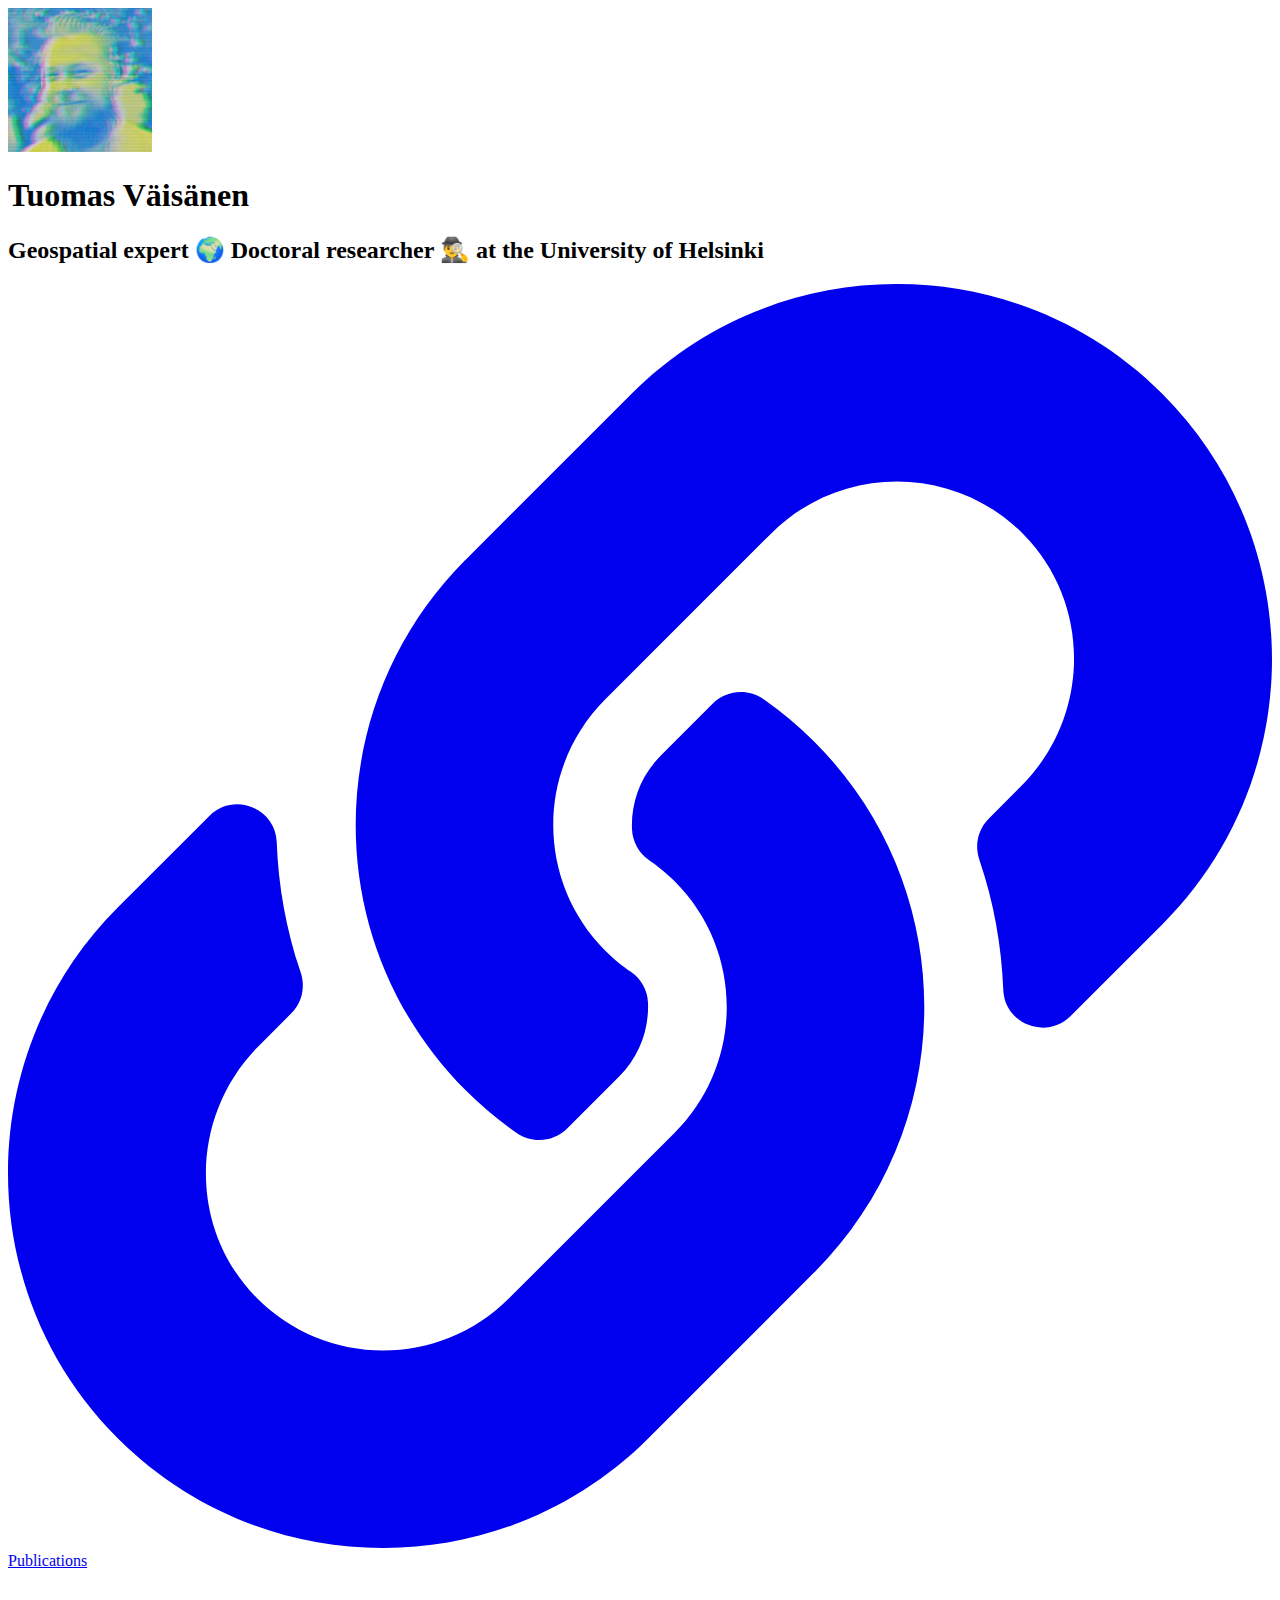
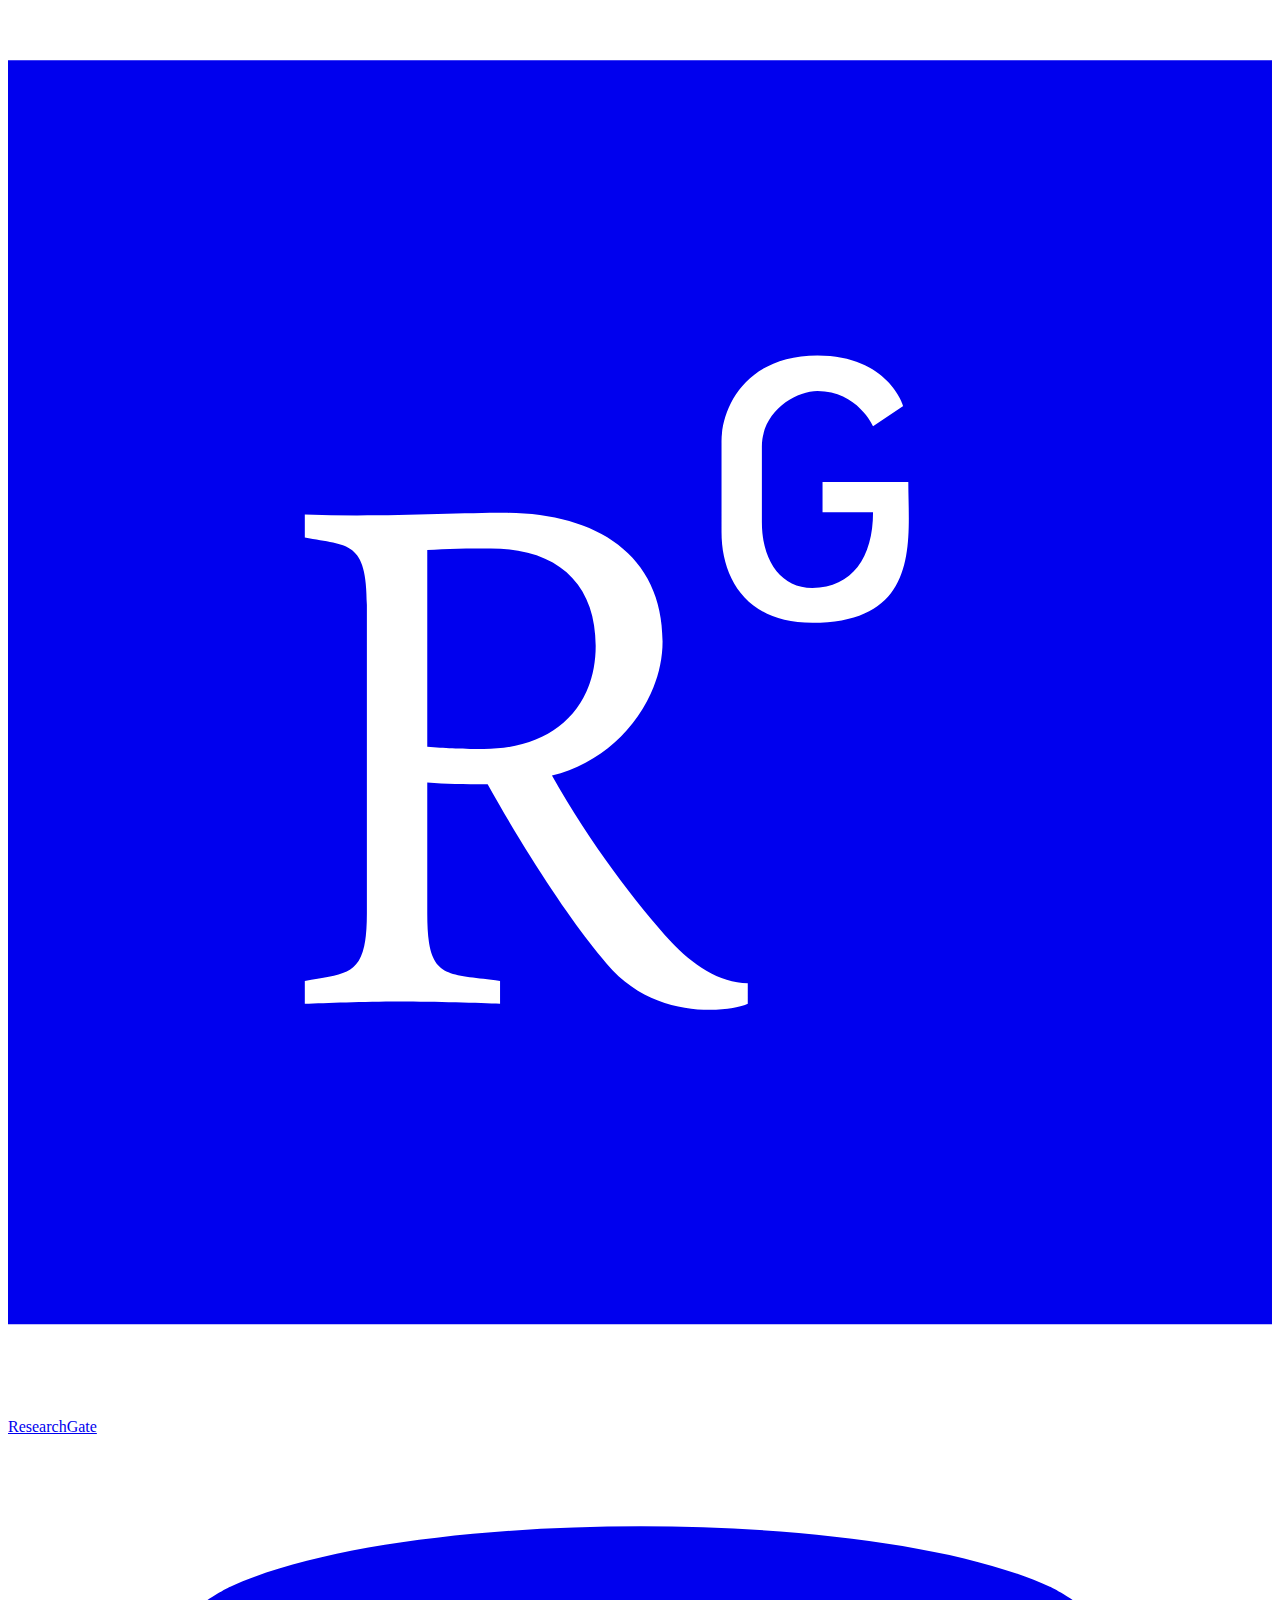
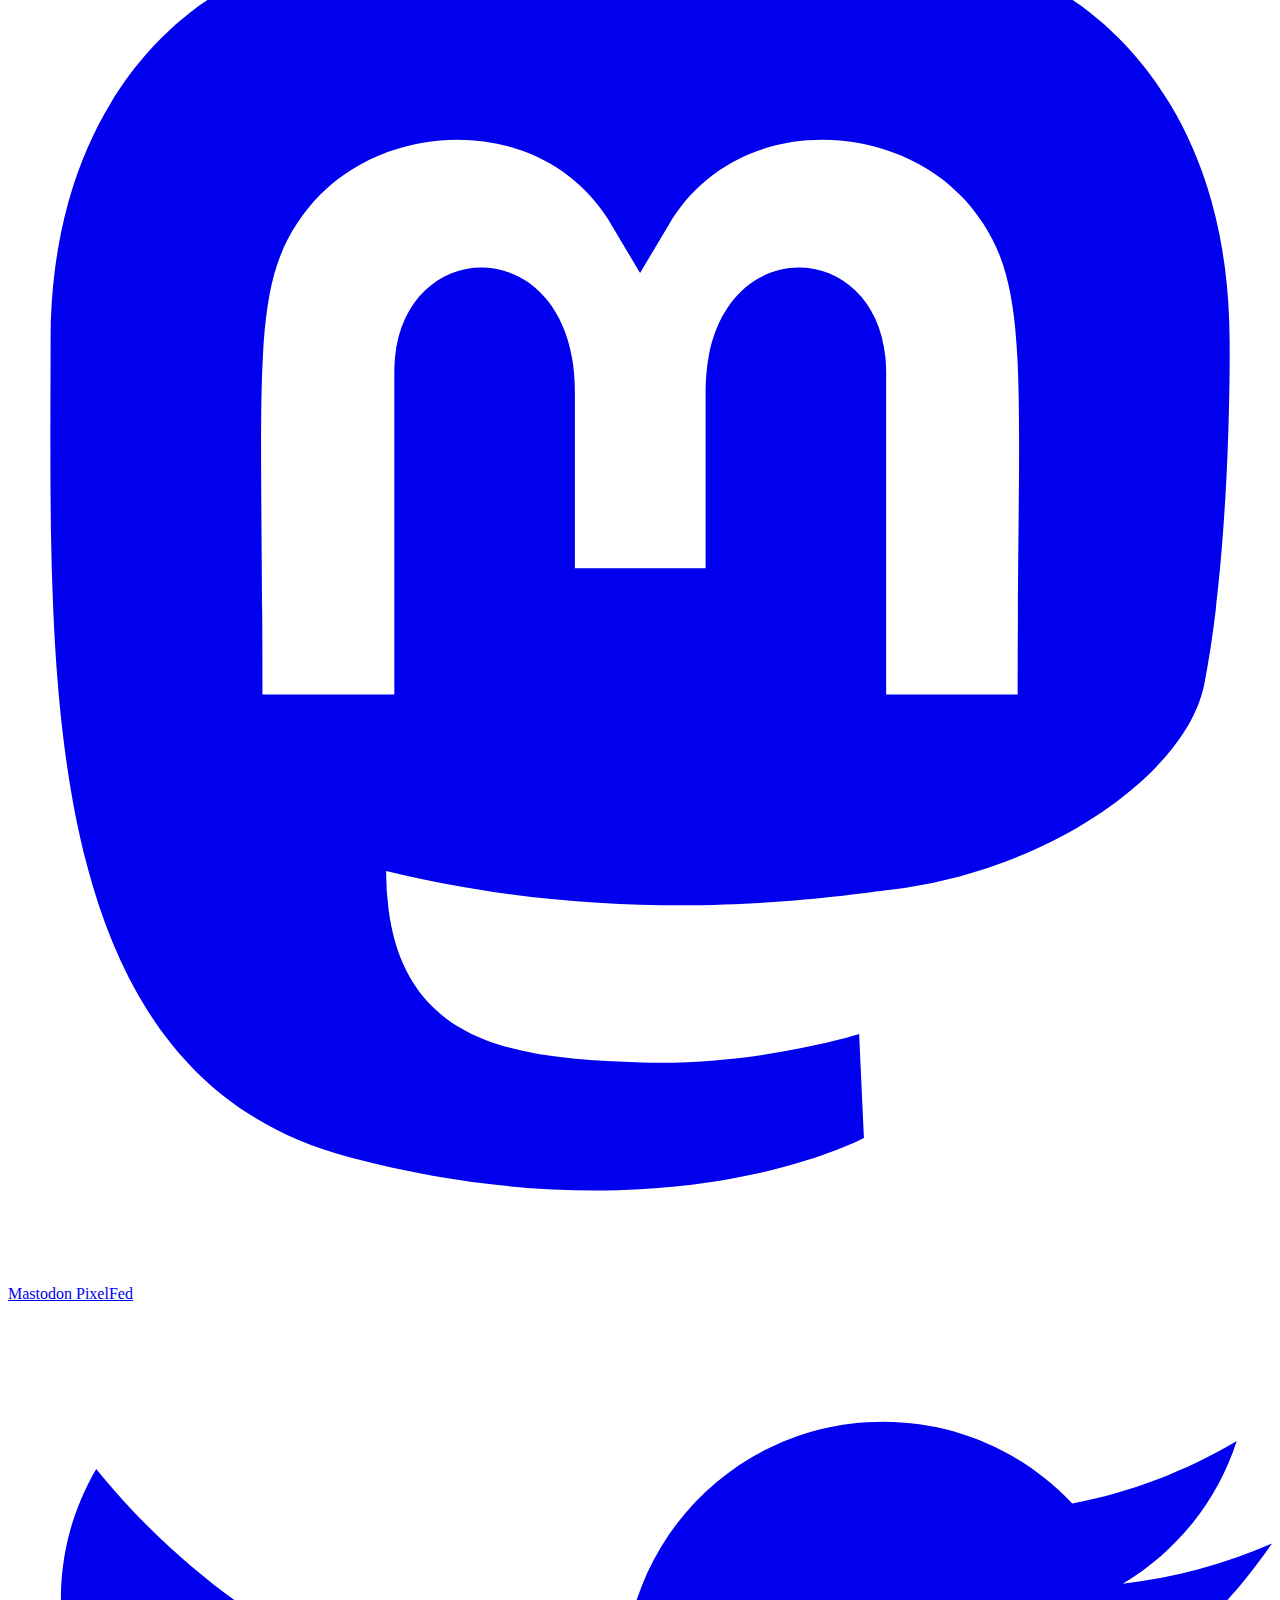
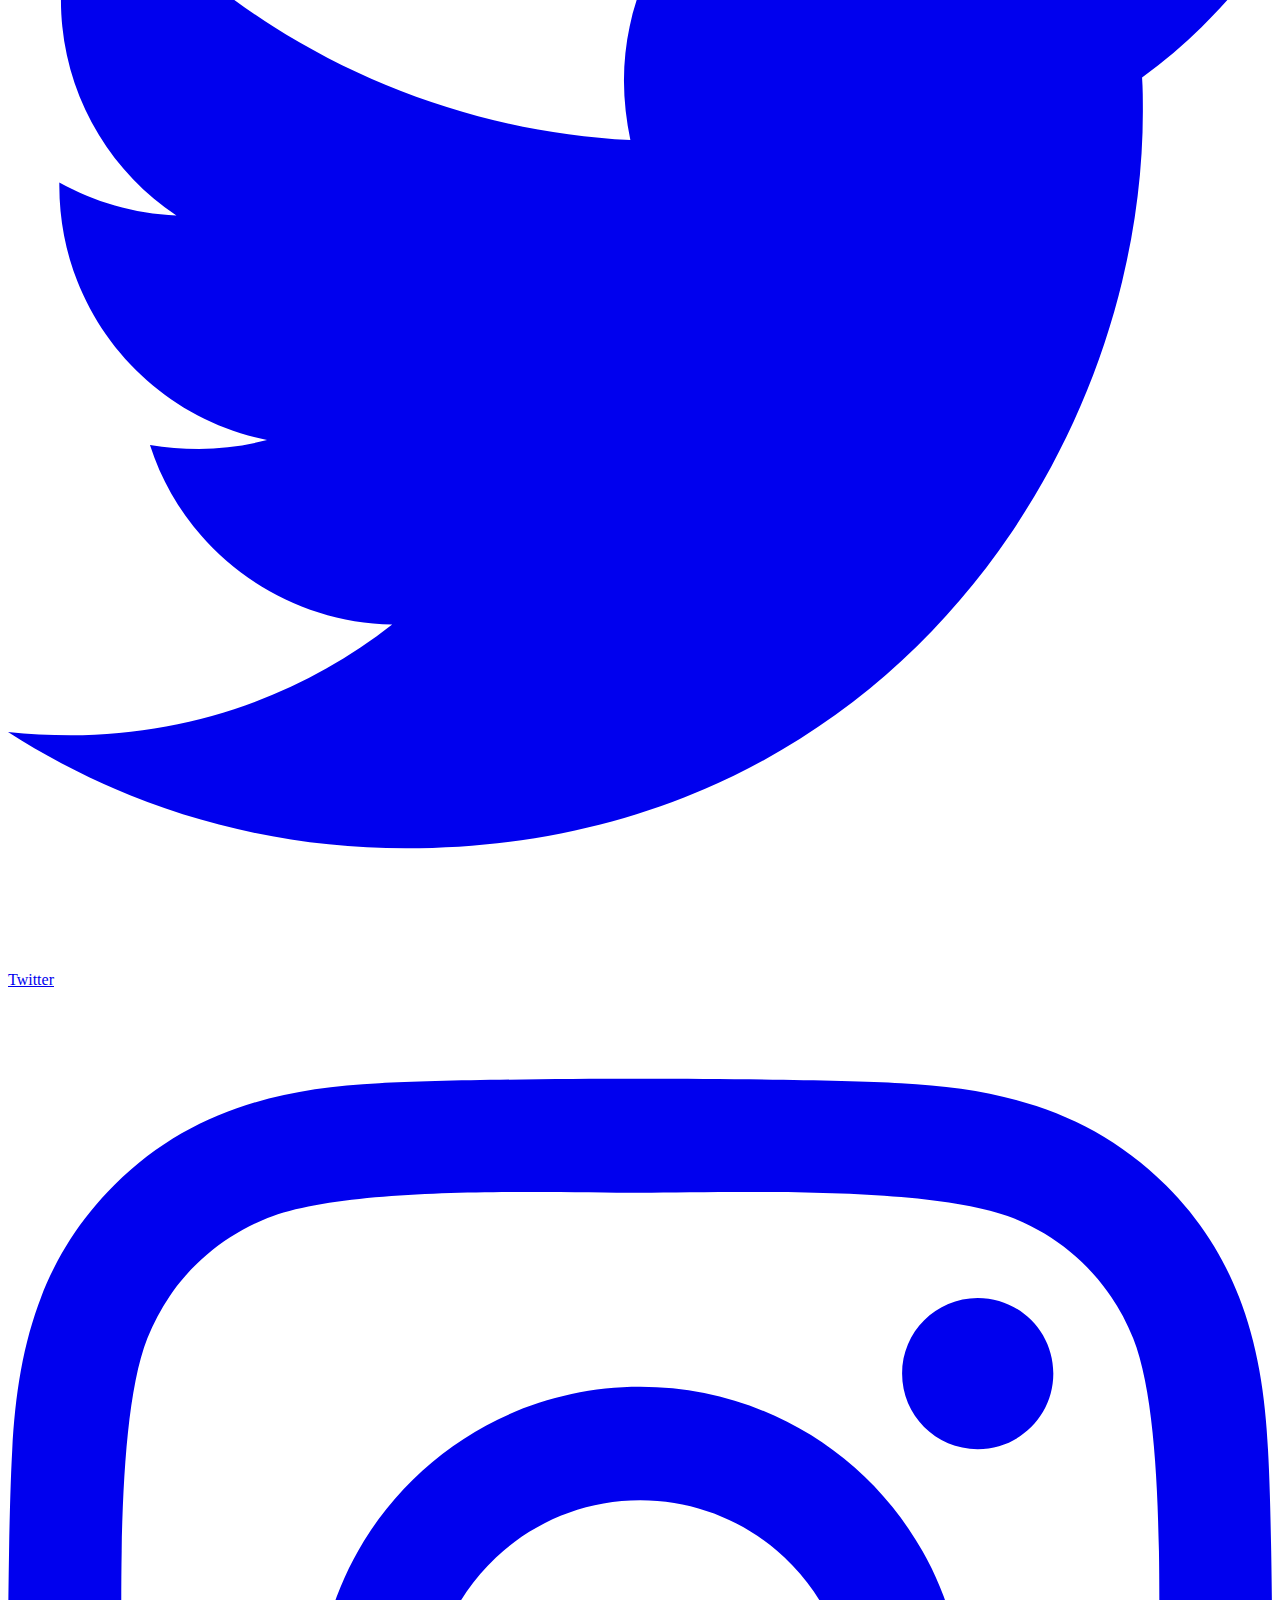
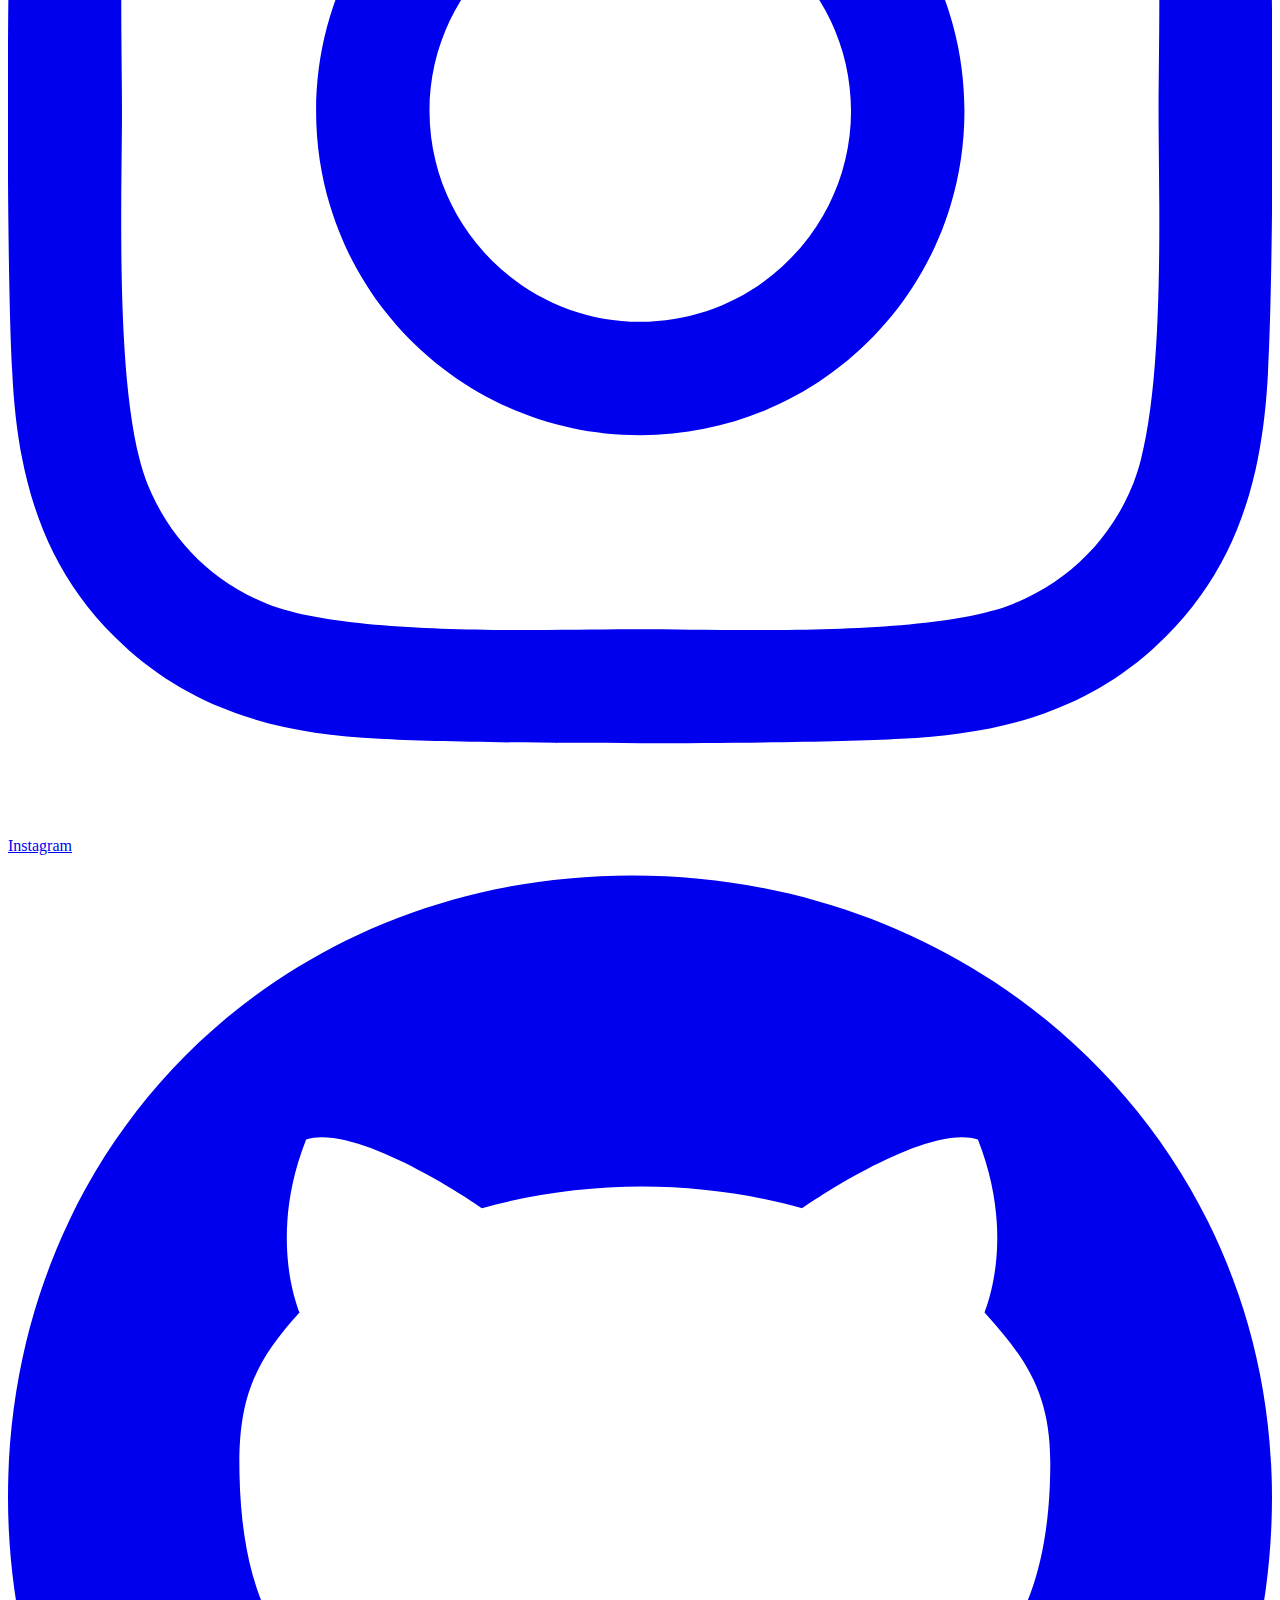
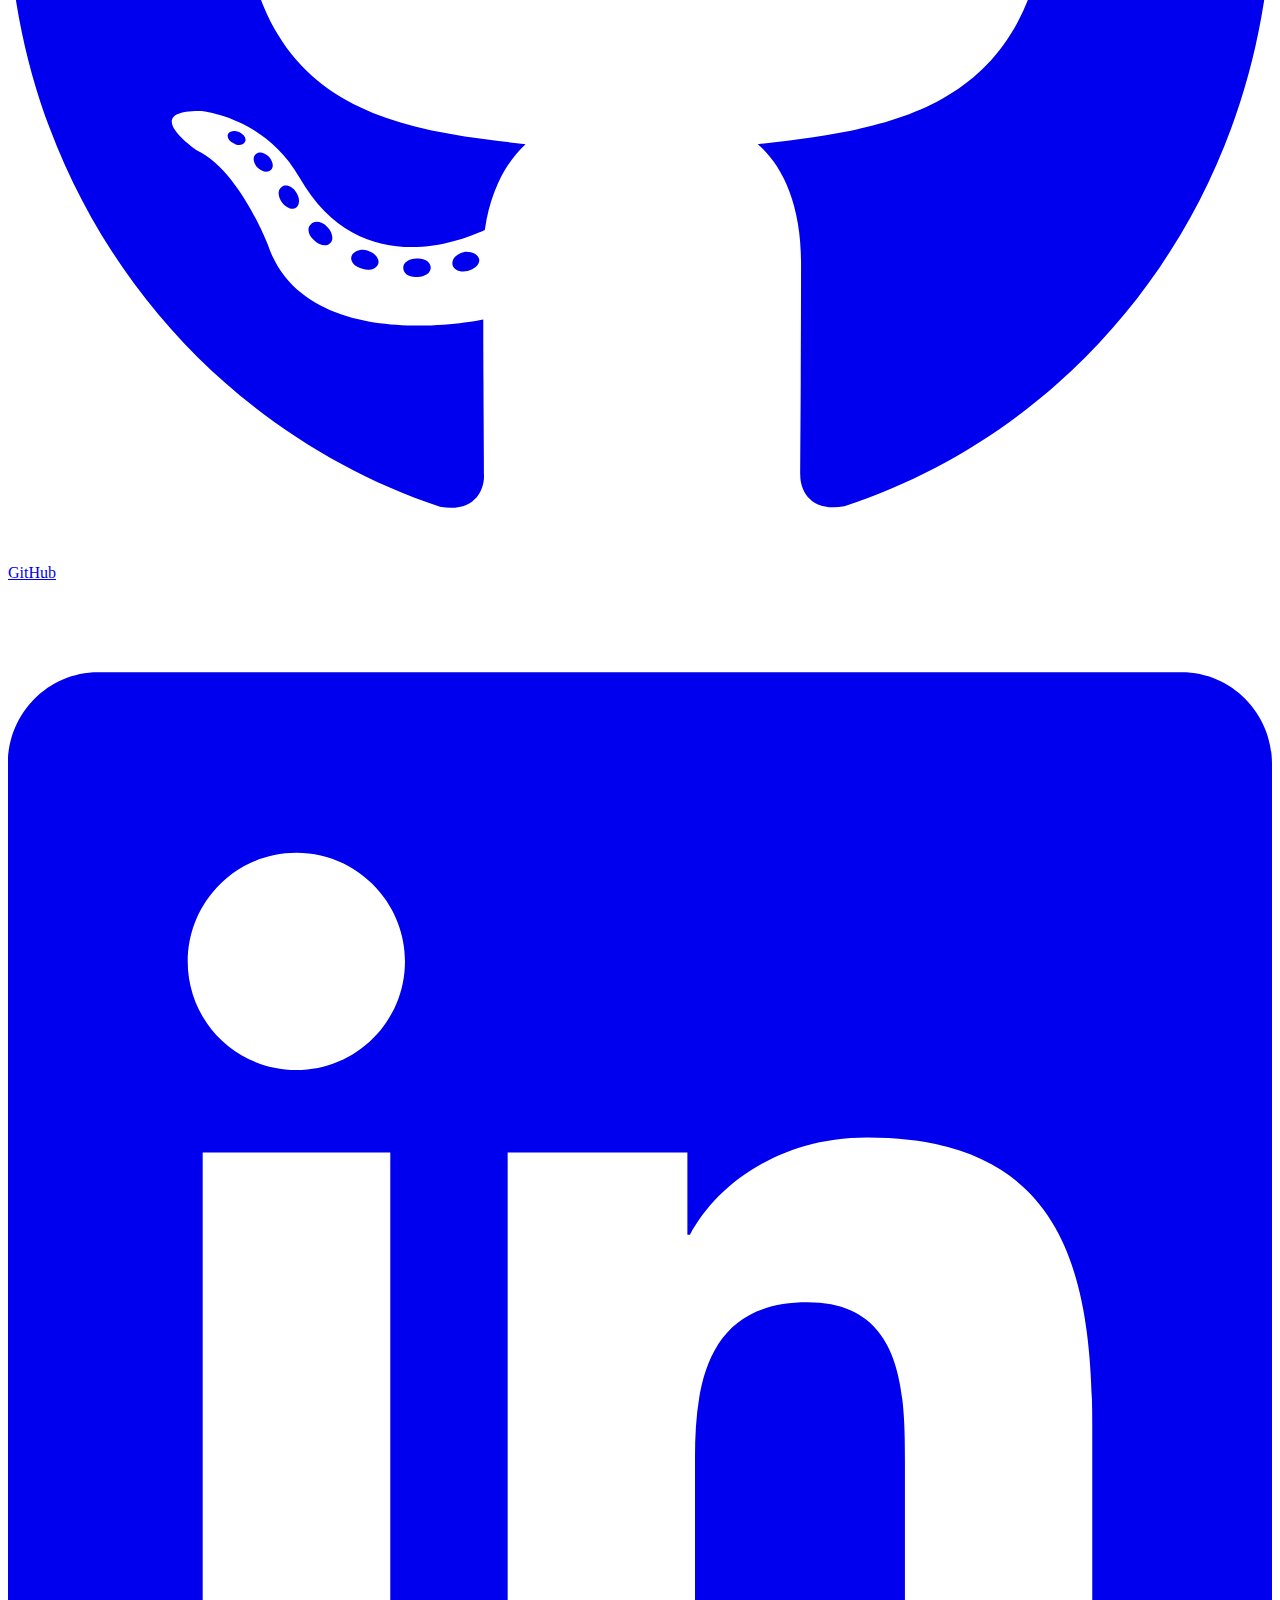
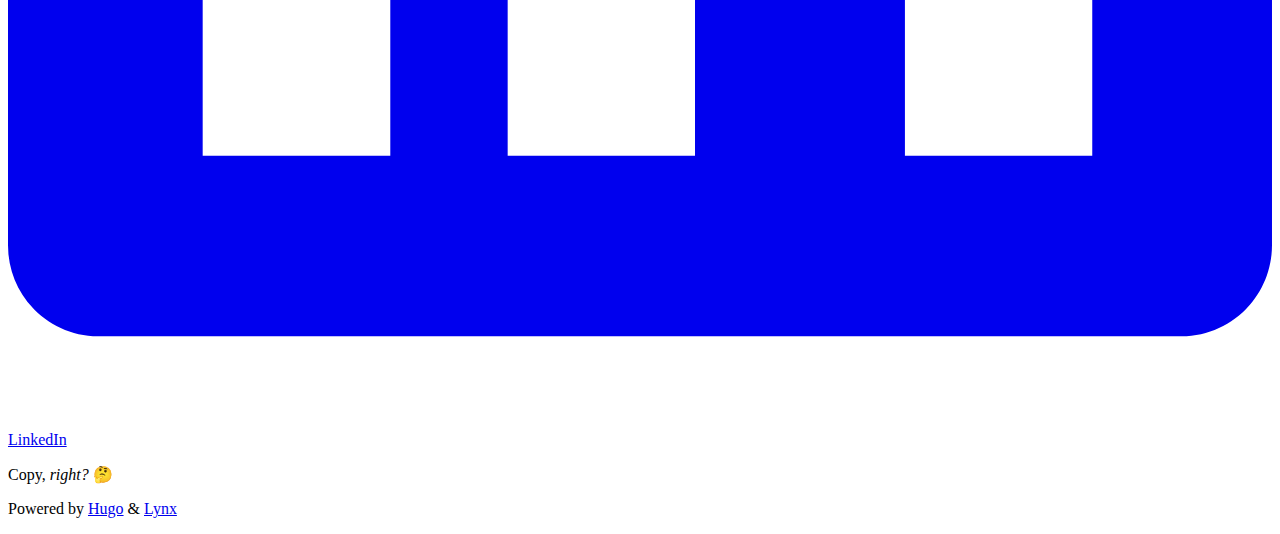
==== commit 05d24616: "add pixelfed" ====
--- a/docs/index.html
+++ b/docs/index.html
@@ -28,8 +28,8 @@
   <link
     type="text/css"
     rel="stylesheet"
-    href="/css/main.bundle.min.66d3ad552be0f1622db8648e2a7959669294695ca4e17045309e23810e2a38f538d30706e1dd469c4e5130f893253f67a7a31bbd18c52ca34a99fb31698e2d12.css"
-    integrity="sha512-ZtOtVSvg8WItuGSOKnlZZpKUaVyk4XBFMJ4jgQ4qOPU40wcG4d1GnE5RMPiTJT9np6MbvRjFLKNKmfsxaY4tEg=="
+    href="/css/main.bundle.min.4173d9b5028dc1d9228af61e5a4f250e2cb5f276c125b25eb6883aca324289a306776b1f8bd844510367ccb1769cdee45829667446ad05025cea0df42da6b1e9.css"
+    integrity="sha512-QXPZtQKNwdkiivYeWk8lDiy18nbBJbJetog6yjJCiaMGd2sfi9hEUQNnzLF2nN7kWClmdEatBQJc6g30Laax6Q=="
   />
   
   
@@ -67,6 +67,8 @@
       <link href="https://www.researchgate.net/profile/Tuomas-Vaeisaenen" rel="me" />
     
       <link href="https://vis.social/@waeiski" rel="me" />
+    
+      <link href="#ZgotmplZ" rel="me" />
     
       <link href="https://twitter.com/waeiski" rel="me" />
     
@@ -200,6 +202,31 @@
             
             
             
+              
+              
+              
+              
+              
+            
+            <a
+              class="link link-pixelfed mb-3 min-w-full rounded py-2 text-lg sm:px-24"
+              href="https://pixelfed.social/@waeiski"
+              target="_blank"
+              
+              rel="me noopener noreferrer"
+            ><span class="mr-1">
+
+</span>PixelFed
+            </a>
+          
+        
+          
+            
+            
+            
+            
+            
+            
             <a
               class="link link-twitter mb-3 min-w-full rounded py-2 text-lg sm:px-24"
               href="https://twitter.com/waeiski"
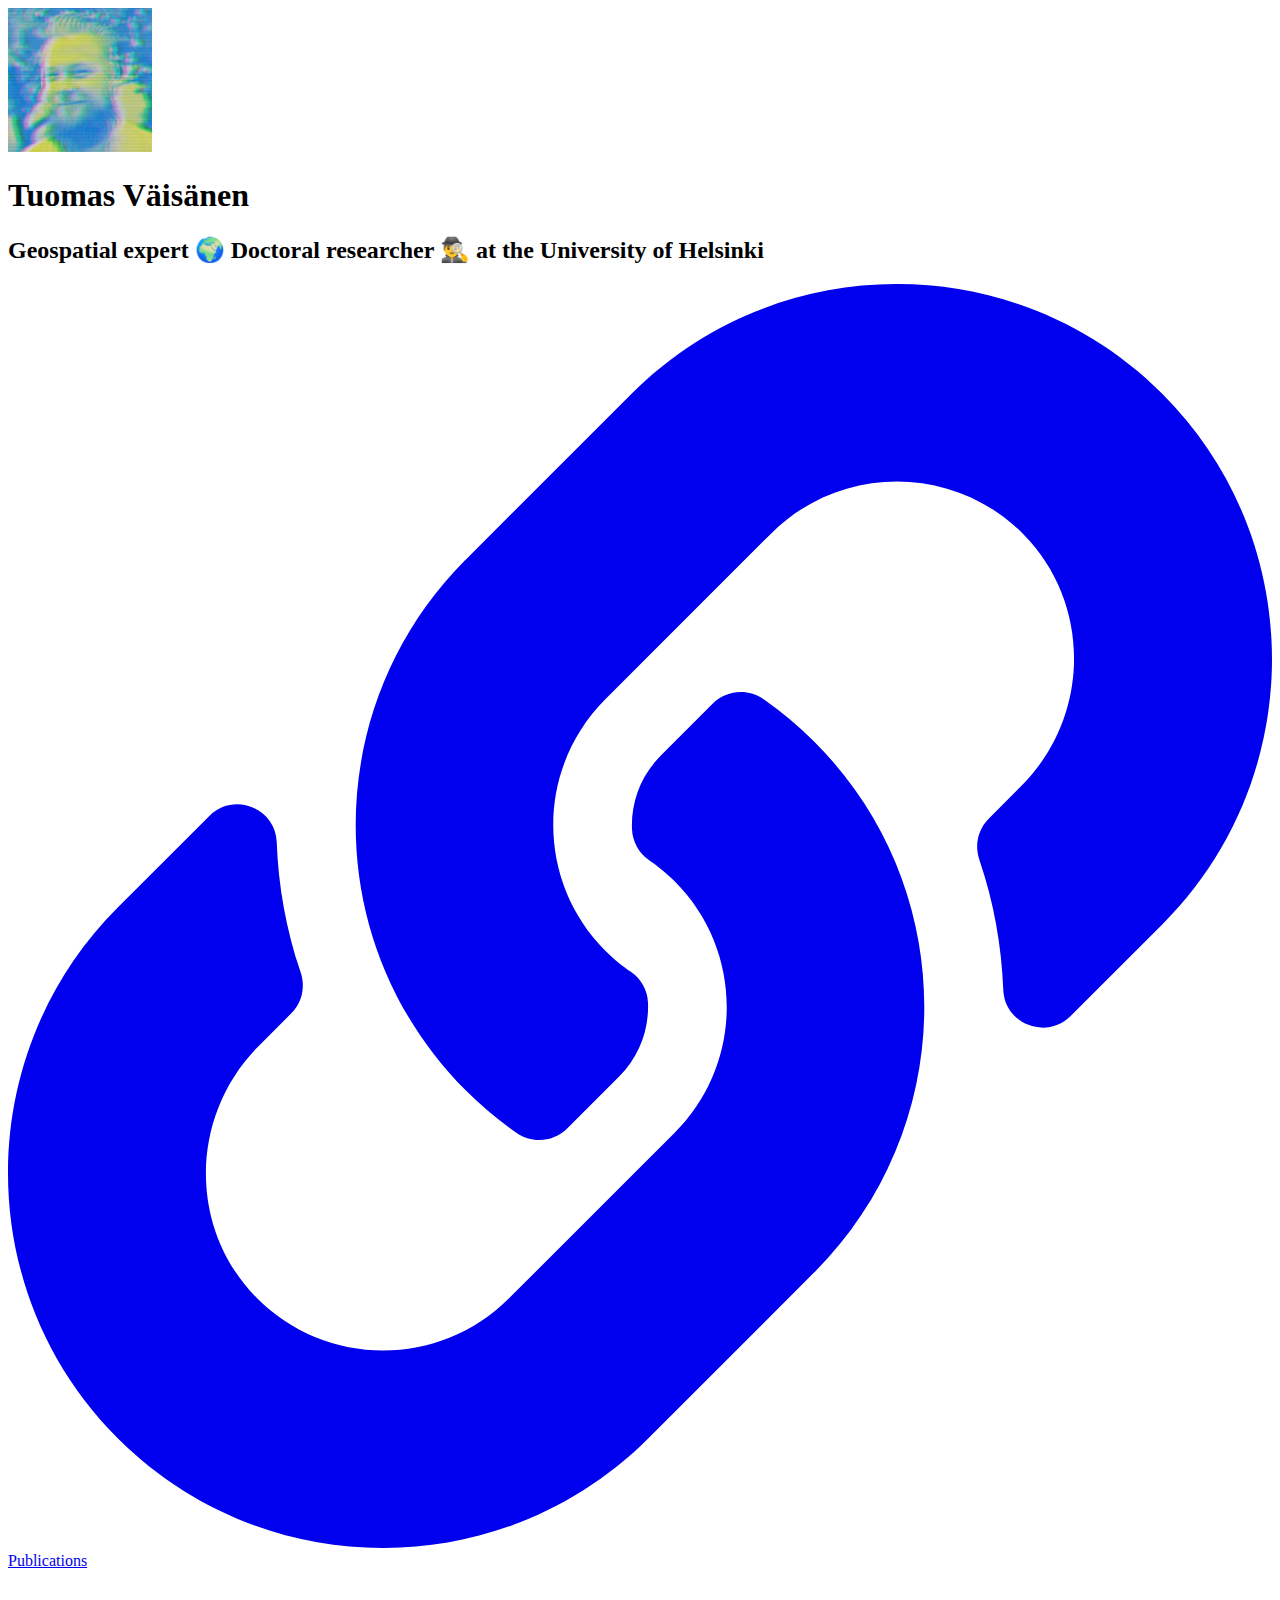
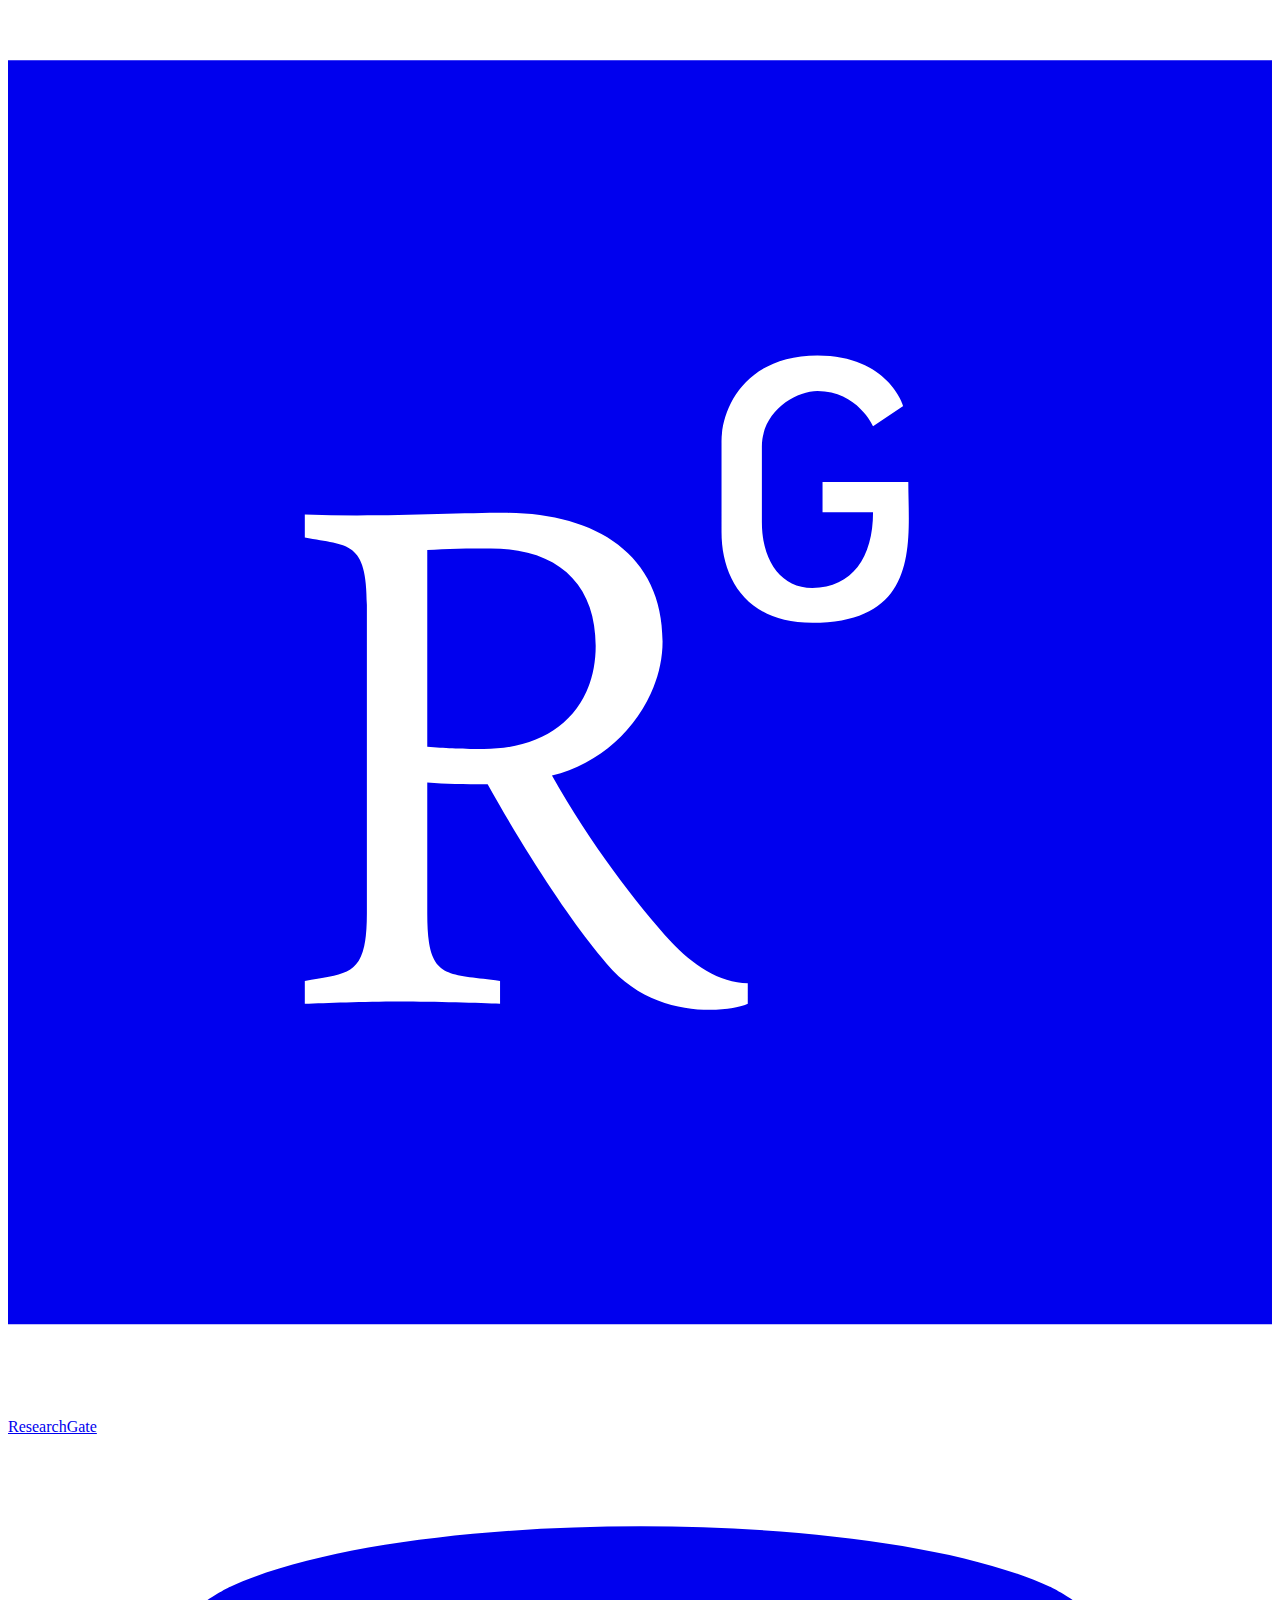
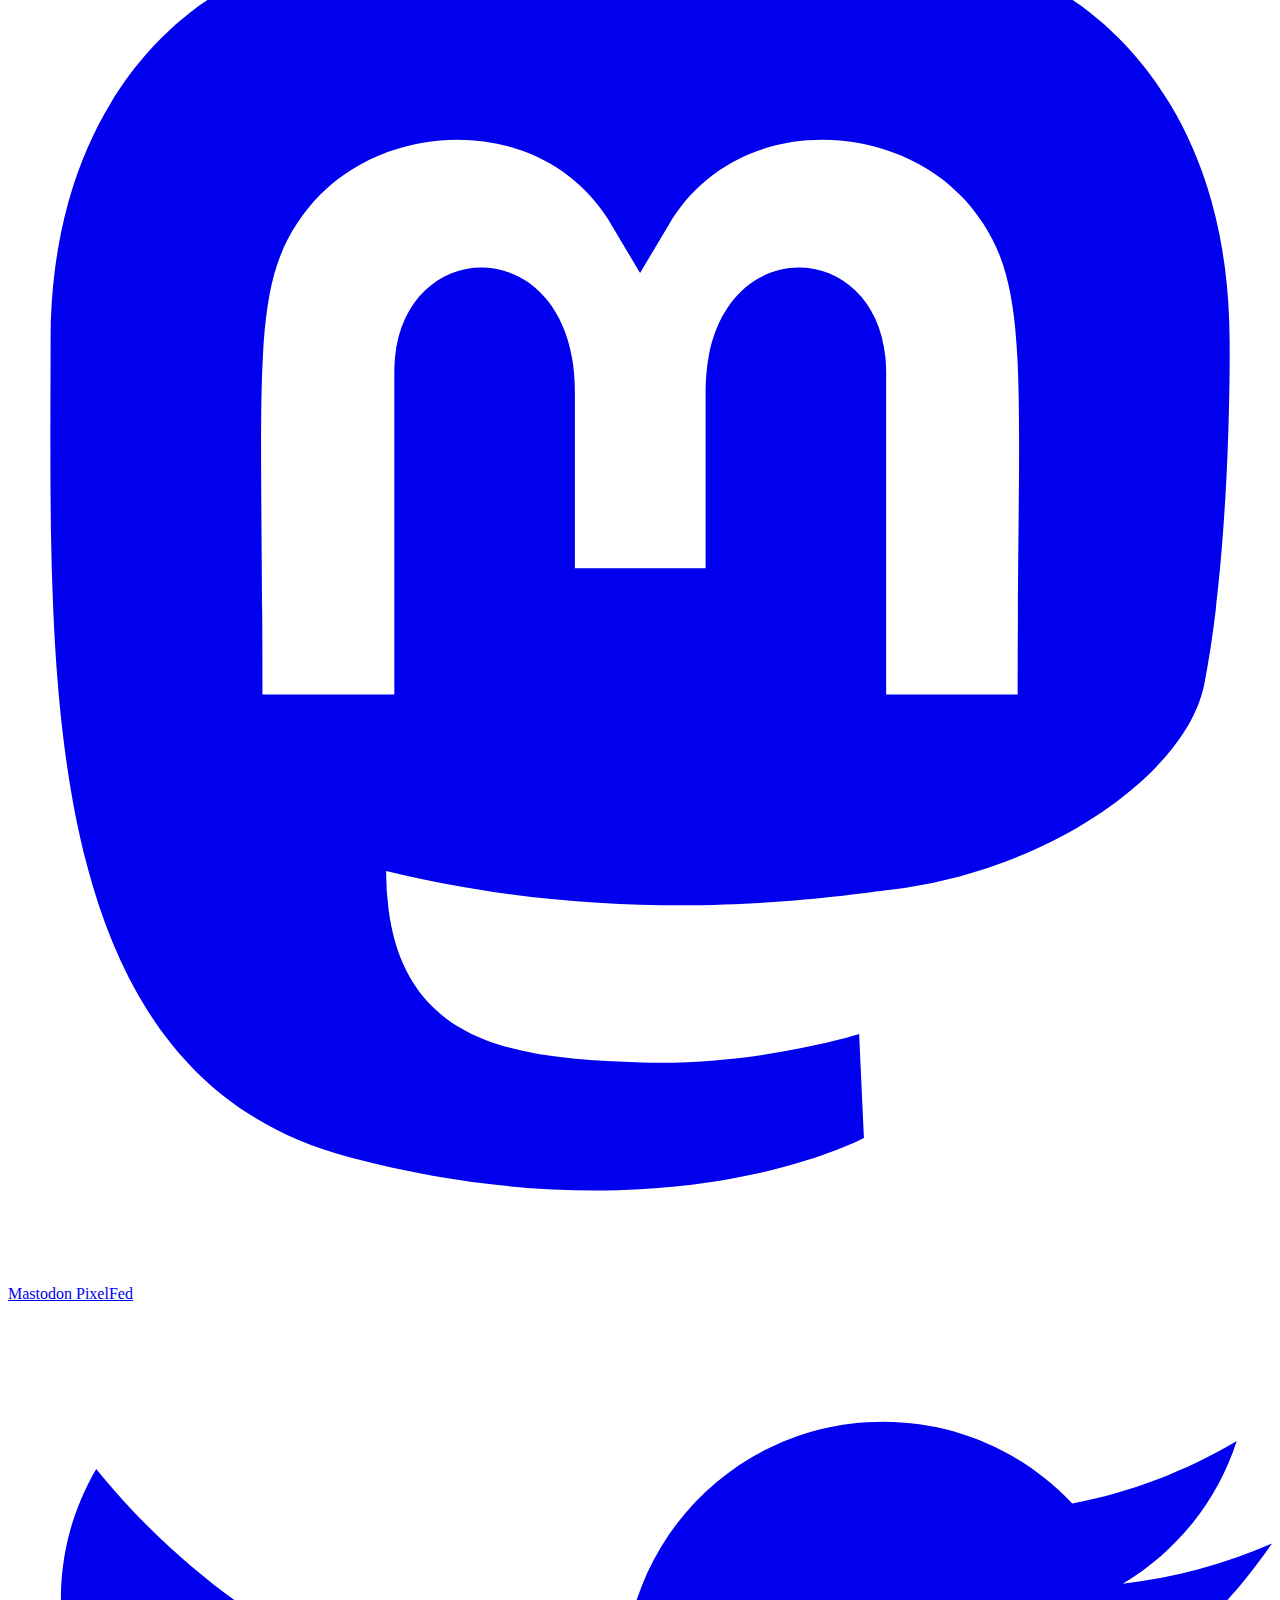
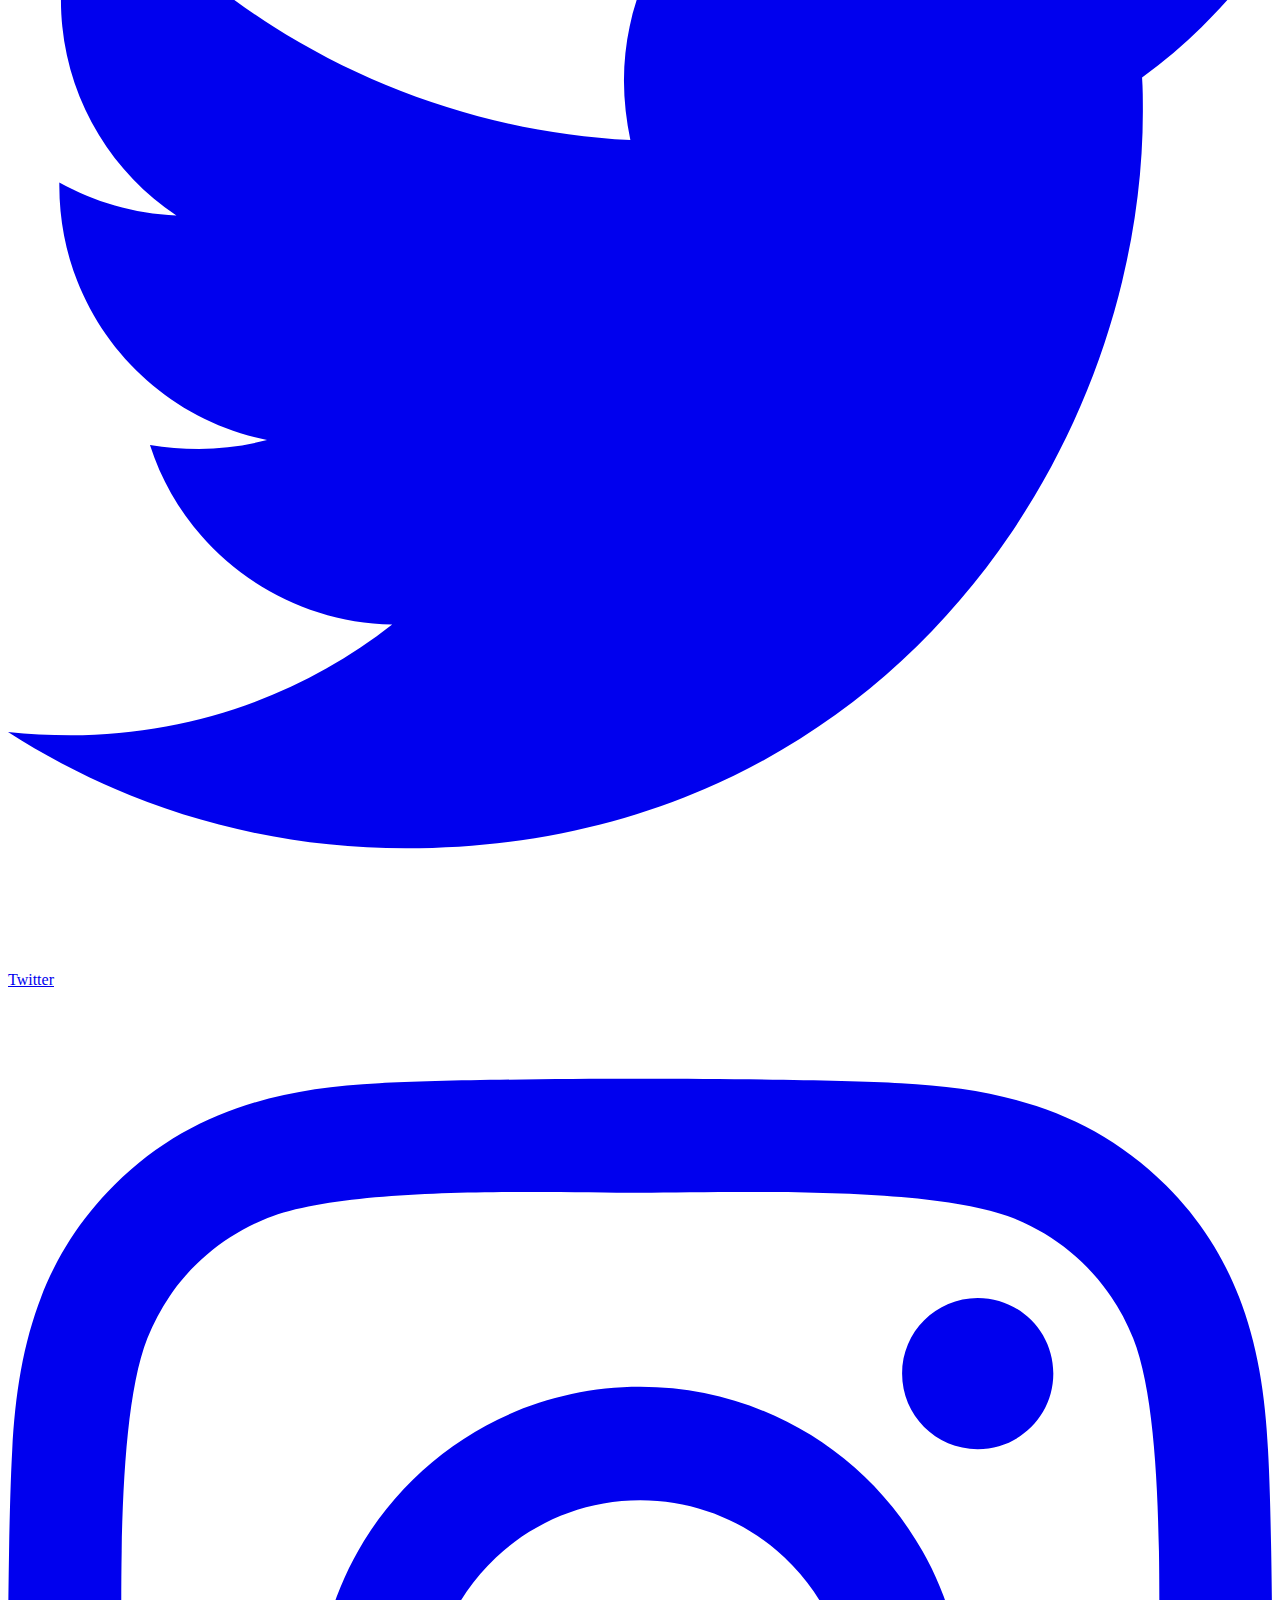
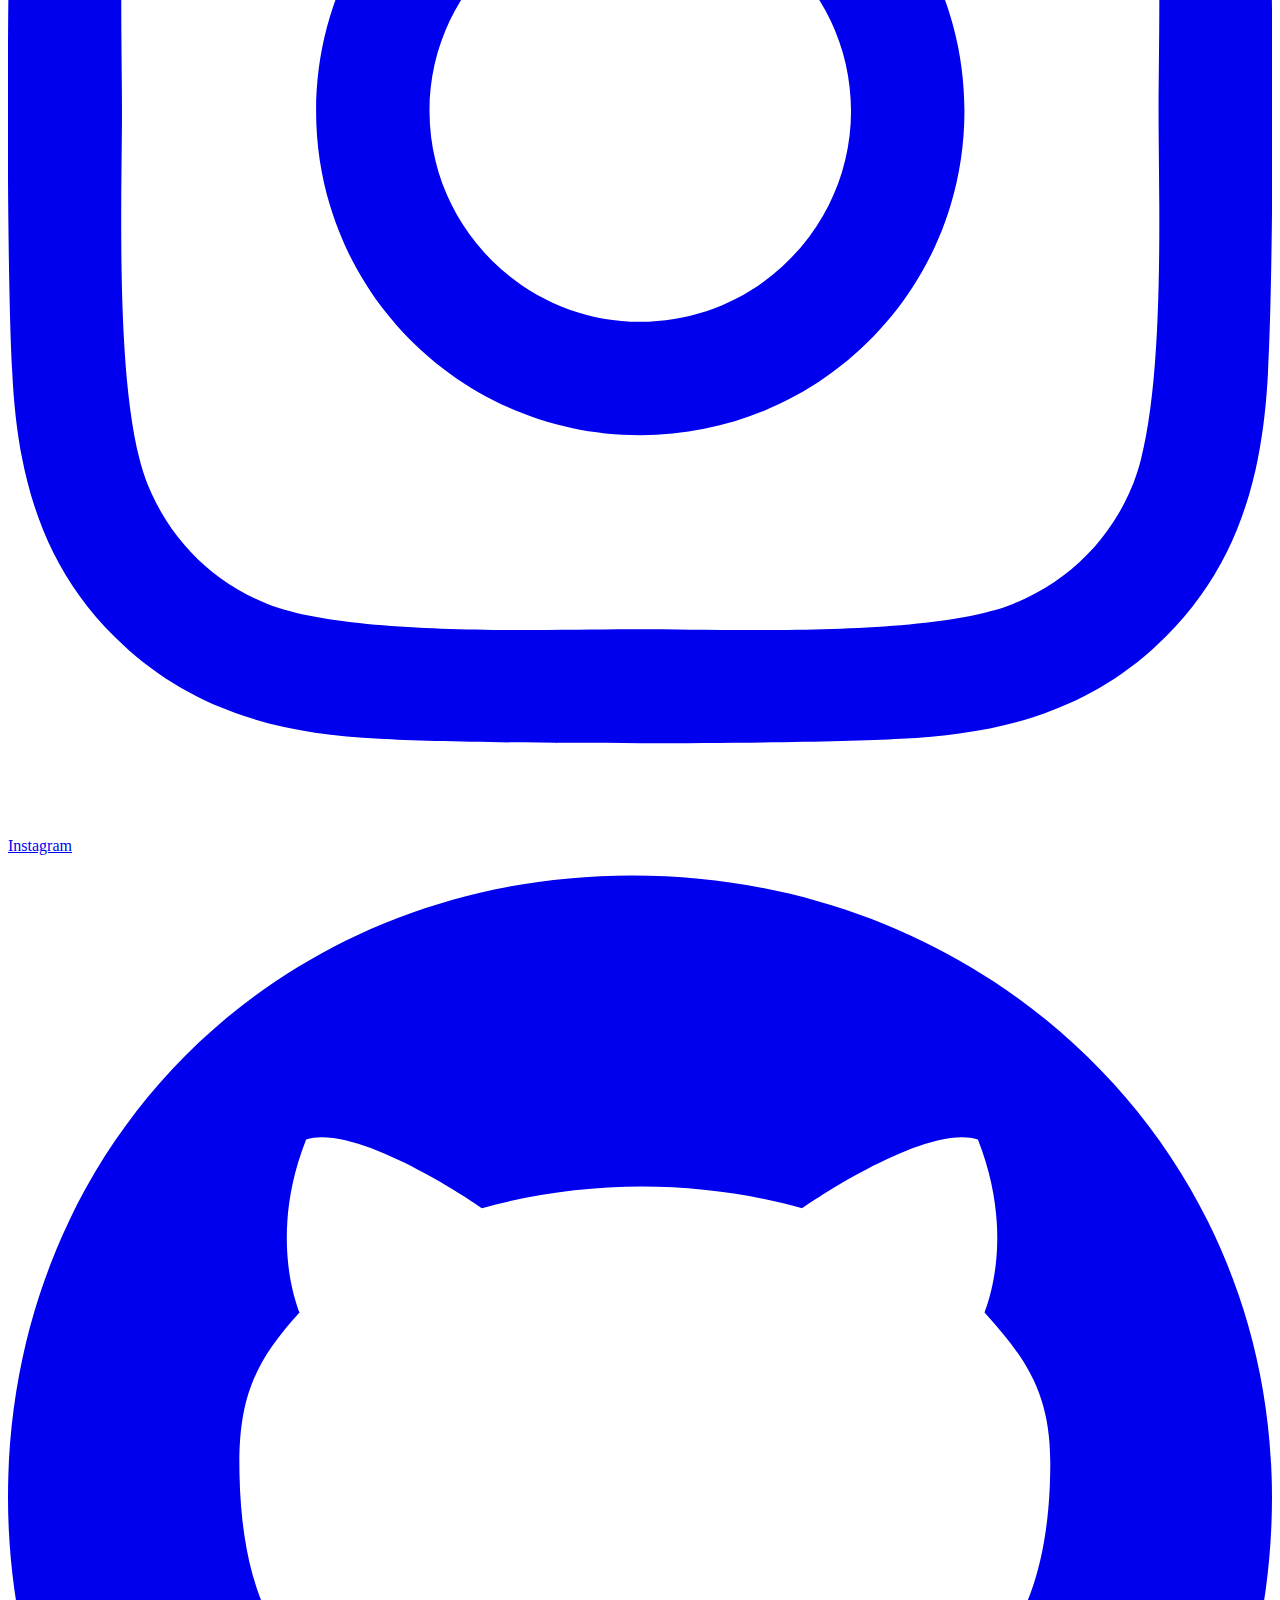
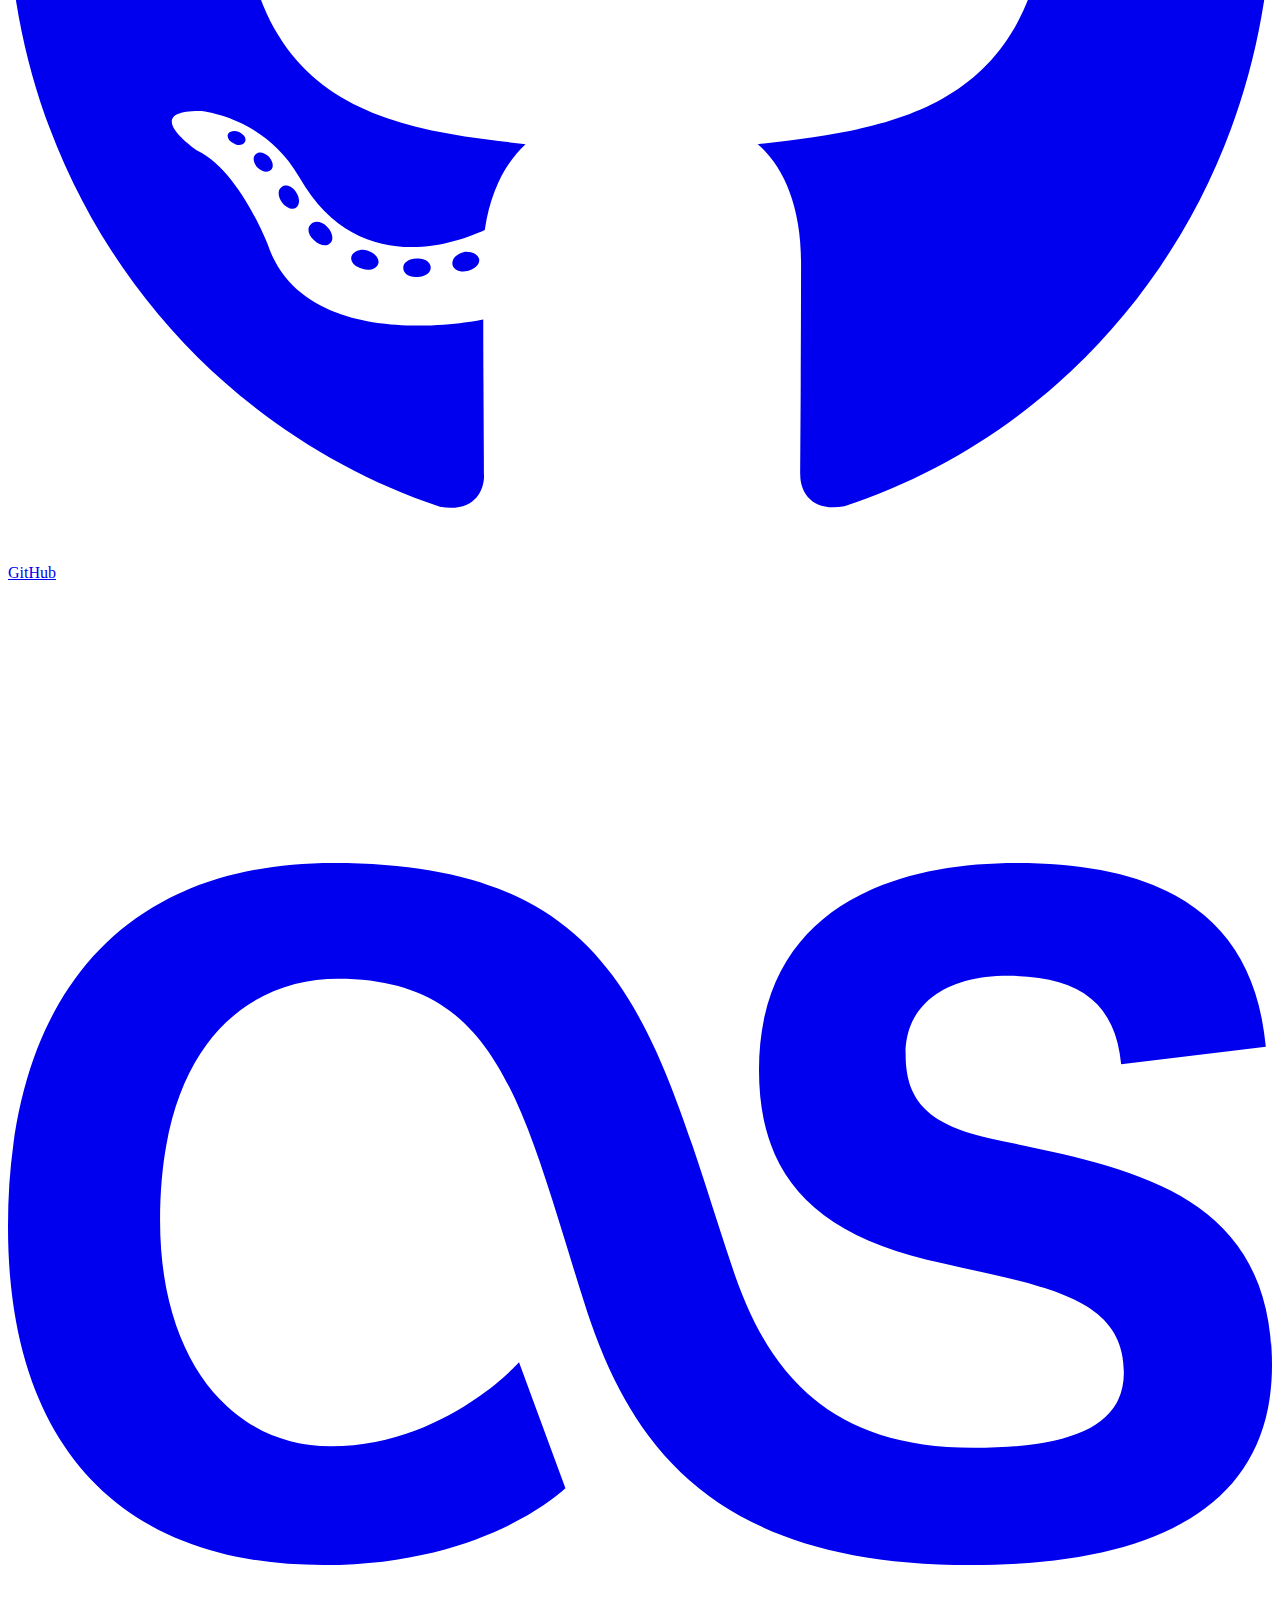
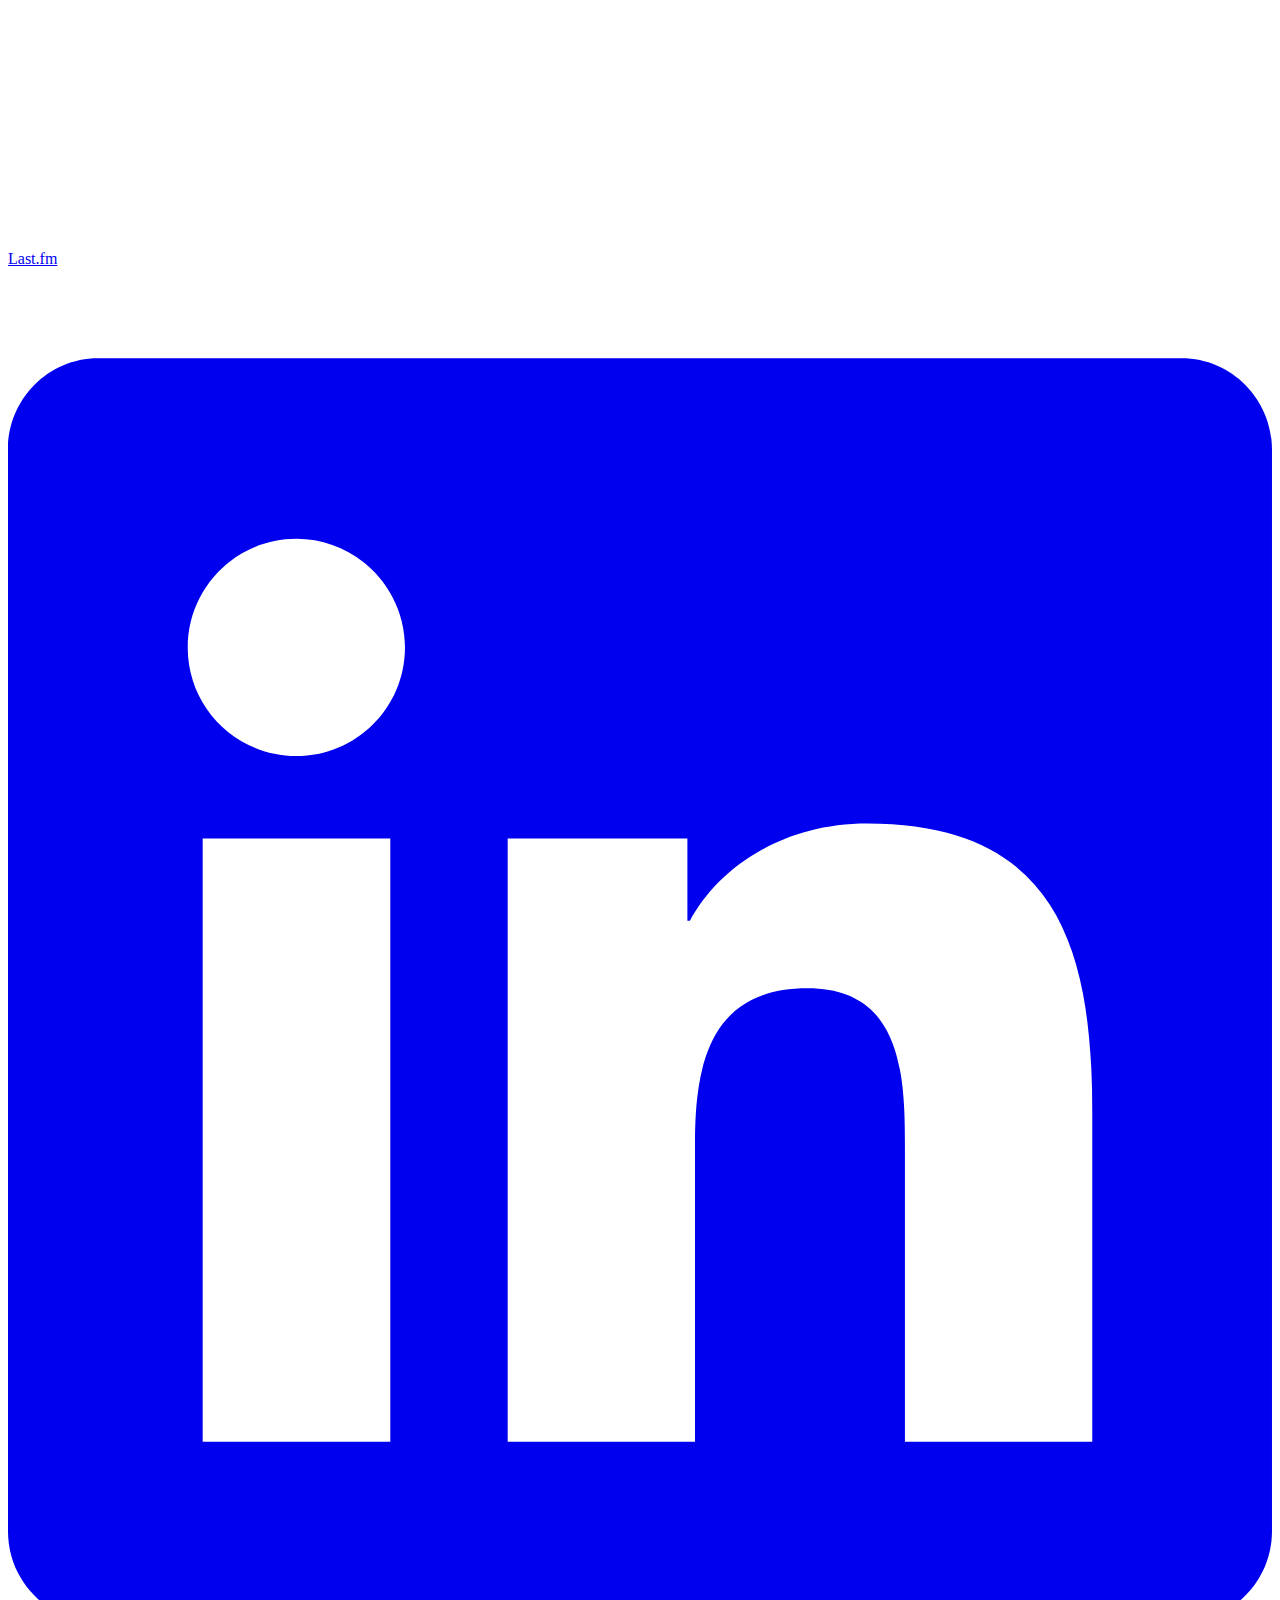
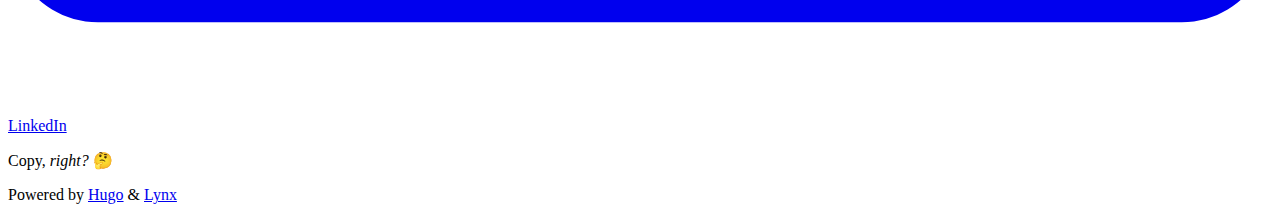
==== commit 6068f80c: "build again for lastfm" ====
--- a/docs/index.html
+++ b/docs/index.html
@@ -56,7 +56,7 @@
 
   
   
-    <meta name="generator" content="Hugo 0.105.0">
+    <meta name="generator" content="Hugo 0.107.0">
   
   
   <meta name="author" content="Tuomas Väisänen" />
@@ -75,6 +75,8 @@
       <link href="https://instagram.com/waeiski" rel="me" />
     
       <link href="https://github.com/waeiski" rel="me" />
+    
+      <link href="https://last.fm/user/travelli" rel="me" />
     
       <link href="https://linkedin.com/in/waeiski" rel="me" />
     
@@ -297,6 +299,29 @@
             
             
             <a
+              class="link link-lastfm mb-3 min-w-full rounded py-2 text-lg sm:px-24"
+              href="https://last.fm/user/travelli"
+              target="_blank"
+              
+              rel="me noopener noreferrer"
+            ><span class="mr-1">
+
+  <span class="relative inline-block align-text-bottom icon">
+    <svg aria-hidden="true" focusable="false" data-prefix="fab" data-icon="lastfm" class="svg-inline--fa fa-lastfm fa-w-16" role="img" xmlns="http://www.w3.org/2000/svg" viewBox="0 0 512 512"><path fill="currentColor" d="M225.8 367.1l-18.8-51s-30.5 34-76.2 34c-40.5 0-69.2-35.2-69.2-91.5 0-72.1 36.4-97.9 72.1-97.9 66.5 0 74.8 53.3 100.9 134.9 18.8 56.9 54 102.6 155.4 102.6 72.7 0 122-22.3 122-80.9 0-72.9-62.7-80.6-115-92.1-25.8-5.9-33.4-16.4-33.4-34 0-19.9 15.8-31.7 41.6-31.7 28.2 0 43.4 10.6 45.7 35.8l58.6-7c-4.7-52.8-41.1-74.5-100.9-74.5-52.8 0-104.4 19.9-104.4 83.9 0 39.9 19.4 65.1 68 76.8 44.9 10.6 79.8 13.8 79.8 45.7 0 21.7-21.1 30.5-61 30.5-59.2 0-83.9-31.1-97.9-73.9-32-96.8-43.6-163-161.3-163C45.7 113.8 0 168.3 0 261c0 89.1 45.7 137.2 127.9 137.2 66.2 0 97.9-31.1 97.9-31.1z"></path></svg>
+  </span>
+
+</span>Last.fm
+            </a>
+          
+        
+          
+            
+            
+            
+            
+            
+            
+            <a
               class="link link-linkedin mb-3 min-w-full rounded py-2 text-lg sm:px-24"
               href="https://linkedin.com/in/waeiski"
               target="_blank"
